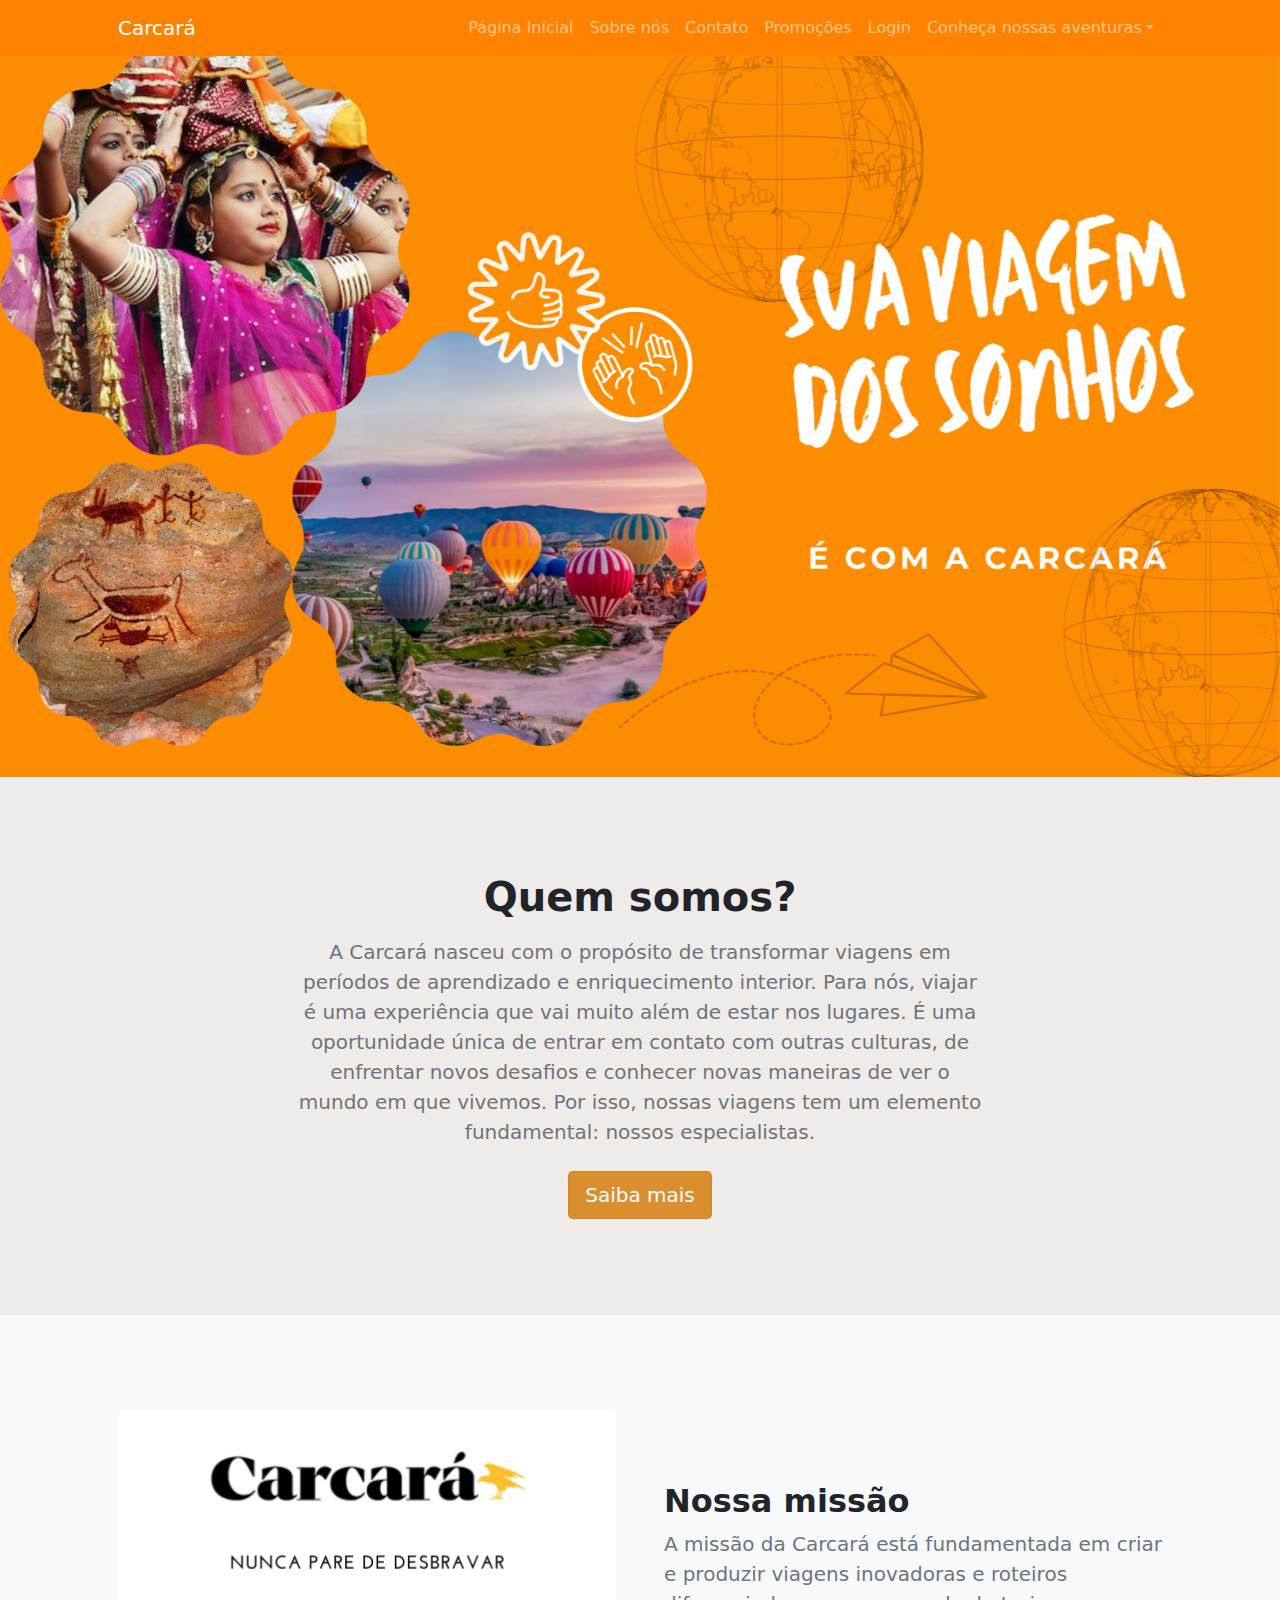
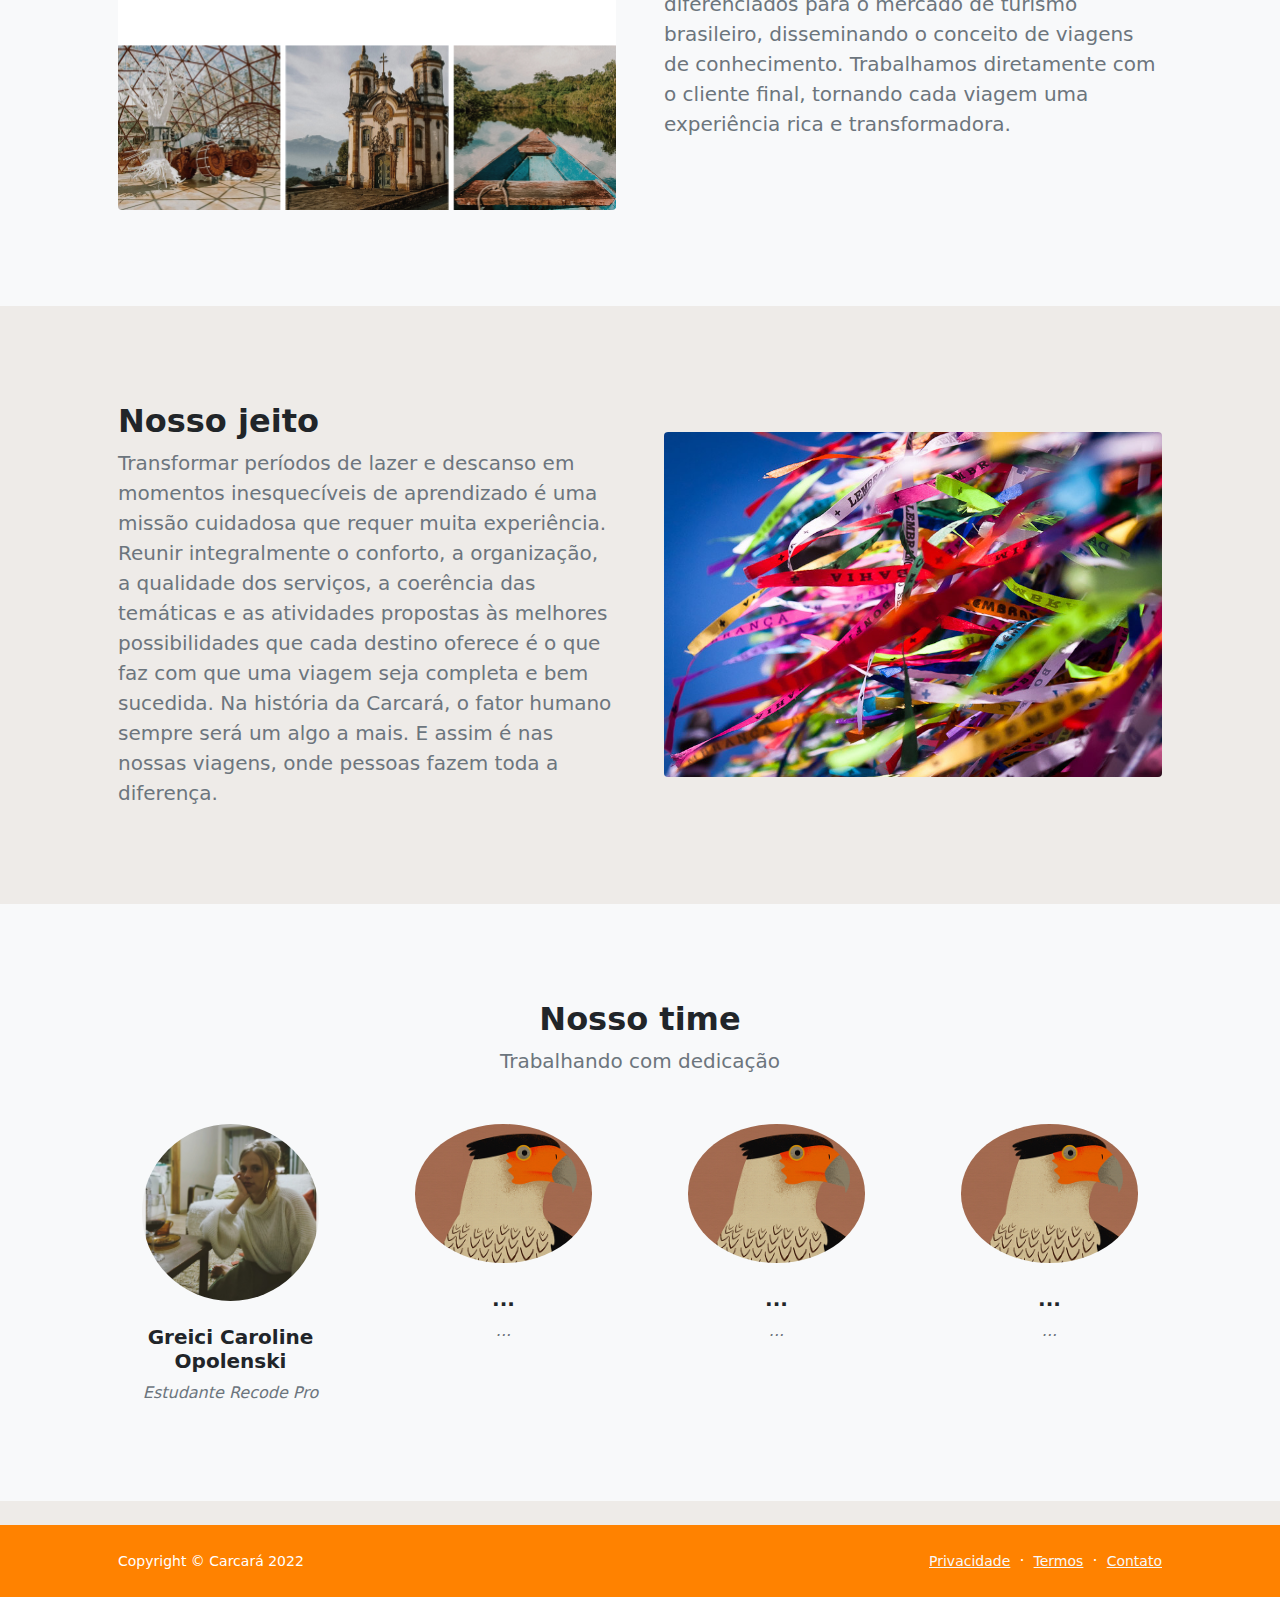
==== about.html @ 05bb8989 "projetofinal" ====
<!DOCTYPE html>
<html lang="en">
    <head>
        <meta charset="utf-8" />
        <meta name="viewport" content="width=device-width, initial-scale=1, shrink-to-fit=no" />
        <meta name="description" content="" />
        <meta name="author" content="" />
        <title>Carcará viagens</title>
        <!-- Favicon-->
        <link rel="icon" type="image/x-icon" href="assets/favicon-32x32.png" />
        <!-- Bootstrap icons-->
        <link href="https://cdn.jsdelivr.net/npm/bootstrap-icons@1.5.0/font/bootstrap-icons.css" rel="stylesheet" />
        <!-- Core theme CSS (includes Bootstrap)-->
        <link href="css/styles.css" rel="stylesheet" />
    </head>
    <body class="d-flex flex-column">
        <main class="flex-shrink-0">
            <!-- Navigation-->
            <nav class="navbar navbar-expand-lg navbar-dark bg-dark">
                <div class="container px-5">
                    <a class="navbar-brand" href="index.html">Carcará</a>
                    <button class="navbar-toggler" type="button" data-bs-toggle="collapse" data-bs-target="#navbarSupportedContent" aria-controls="navbarSupportedContent" aria-expanded="false" aria-label="Toggle navigation"><span class="navbar-toggler-icon"></span></button>
                    <div class="collapse navbar-collapse" id="navbarSupportedContent">
                        <ul class="navbar-nav ms-auto mb-2 mb-lg-0">
                            <li class="nav-item"><a class="nav-link" href="index.html">Página Inicial</a></li>
                            <li class="nav-item"><a class="nav-link" href="about.html">Sobre nós</a></li>
                            <li class="nav-item"><a class="nav-link" href="contact.html">Contato</a></li>
                            <li class="nav-item"><a class="nav-link" href="pricing.html">Promoções</a></li>
                            <li class="nav-item"><a class="nav-link" href="faq.html">Login</a></li>
                            <li class="nav-item dropdown">
                                <a class="nav-link dropdown-toggle" id="navbarDropdownPortfolio" href="#" role="button" data-bs-toggle="dropdown" aria-expanded="false">Conheça nossas aventuras</a>
                                <ul class="dropdown-menu dropdown-menu-end" aria-labelledby="navbarDropdownPortfolio">
                                    <li><a class="dropdown-item" href="portfolio-overview.html">Destinos</a></li>
                                    <li><a class="dropdown-item" href="portfolio-item.html">Portfolio Item</a></li>
                                </ul>
                            </li>
                        </ul>
                    </div>
                </div>
            </nav>
             <!--Fazer carrossel no próximo projeto-->
             <div id="carouselExampleSlidesOnly" class="carousel slide" data-ride="carousel">
                <div class="carousel-inner">
                  <div class="carousel-item active">
                    <img class="d-block w-100" src="./assets/sobre.png" alt="Primeiro Slide">
                  </div>
                </div>
              </div>
            <!-- Header-->
            <header class="py-5">
                <div class="container px-5">
                    <div class="row justify-content-center">
                        <div class="col-lg-8 col-xxl-6">
                            <div class="text-center my-5">
                                <h1 class="fw-bolder mb-3">Quem somos? </h1>
                                <p class="lead fw-normal text-muted mb-4">A Carcará nasceu com o propósito de transformar viagens em períodos de aprendizado e enriquecimento interior. Para nós, viajar é uma experiência que vai muito além de estar nos lugares. É uma oportunidade única de entrar em contato com outras culturas, de enfrentar novos desafios e conhecer novas maneiras de ver o mundo em que vivemos. Por isso, nossas viagens tem um elemento fundamental: nossos especialistas.</p>
                                <a class="btn btn-primary btn-lg" href="#scroll-target">Saiba mais</a>
                            </div>
                        </div>
                    </div>
                </div>
            </header>
            <!-- About section one-->
            <section class="py-5 bg-light" id="scroll-target">
                <div class="container px-5 my-5">
                    <div class="row gx-5 align-items-center">
                        <div class="col-lg-6"><img class="img-fluid rounded mb-5 mb-lg-0" src="./assets/Carcará.png" alt="..." /></div>
                        <div class="col-lg-6">
                            <h2 class="fw-bolder">Nossa missão</h2>
                            <p class="lead fw-normal text-muted mb-0"> A missão da Carcará está fundamentada em criar e produzir viagens inovadoras e roteiros diferenciados para o mercado de turismo brasileiro, disseminando o conceito de viagens de conhecimento. Trabalhamos diretamente com o cliente final, tornando cada viagem uma experiência rica e transformadora.</div>
                    </div>
                </div>
            </section>
            <!-- About section two-->
            <section class="py-5">
                <div class="container px-5 my-5">
                    <div class="row gx-5 align-items-center">
                        <div class="col-lg-6 order-first order-lg-last"><img class="img-fluid rounded mb-5 mb-lg-0" src="./assets/fitas.jpg" alt="..." /></div>
                        <div class="col-lg-6">
                            <h2 class="fw-bolder">Nosso jeito</h2>
                            <p class="lead fw-normal text-muted mb-0">Transformar períodos de lazer e descanso em momentos inesquecíveis de aprendizado é uma missão cuidadosa que requer muita experiência. Reunir integralmente o conforto, a organização, a qualidade dos serviços, a coerência das temáticas e as atividades propostas às melhores possibilidades que cada destino oferece é o que faz com que uma viagem seja completa e bem sucedida. Na história da Carcará, o fator humano sempre será um algo a mais. E assim é nas nossas viagens, onde pessoas fazem toda a diferença.</div>
                    </div>
                </div>
            </section>
            <!-- Team members section-->
            <section class="py-5 bg-light">
                <div class="container px-5 my-5">
                    <div class="text-center">
                        <h2 class="fw-bolder">Nosso time</h2>
                        <p class="lead fw-normal text-muted mb-5">Trabalhando com dedicação</p>
                    </div>
                    <div class="row gx-5 row-cols-1 row-cols-sm-2 row-cols-xl-4 justify-content-center">
                        <div class="col mb-5 mb-5 mb-xl-0">
                            <div class="text-center">
                                <img class="img-fluid rounded-circle mb-4 px-4" src="./assets/perfil.jpg" alt="..." />
                                <h5 class="fw-bolder">Greici Caroline Opolenski</h5>
                                <div class="fst-italic text-muted">Estudante Recode Pro</div>
                            </div>
                        </div>
                        <div class="col mb-5 mb-5 mb-xl-0">
                            <div class="text-center">
                                <img class="img-fluid rounded-circle mb-4 px-4" src="./assets/carcaradesenho.png" alt="..." />
                                <h5 class="fw-bolder">...</h5>
                                <div class="fst-italic text-muted">...</div>
                            </div>
                        </div>
                        <div class="col mb-5 mb-5 mb-sm-0">
                            <div class="text-center">
                                <img class="img-fluid rounded-circle mb-4 px-4" src="./assets/carcaradesenho.png" alt="..." />
                                <h5 class="fw-bolder">...</h5>
                                <div class="fst-italic text-muted">...</div>
                            </div>
                        </div>
                        <div class="col mb-5">
                            <div class="text-center">
                                <img class="img-fluid rounded-circle mb-4 px-4" src="./assets/carcaradesenho.png" alt="..." />
                                <h5 class="fw-bolder">...</h5>
                                <div class="fst-italic text-muted">...</div>
                            </div>
                        </div>
                    </div>
                </div>
            </section>
        </main>
        <br>
       
</section>
        <!-- Footer-->
        <footer class="bg-dark py-4 mt-auto">
            <div class="container px-5">
                <div class="row align-items-center justify-content-between flex-column flex-sm-row">
                    <div class="col-auto"><div class="small m-0 text-white">Copyright &copy; Carcará 2022</div></div>
                    <div class="col-auto">
                        <a class="link-light small" href="#!">Privacidade</a>
                        <span class="text-white mx-1">&middot;</span>
                        <a class="link-light small" href="#!">Termos</a>
                        <span class="text-white mx-1">&middot;</span>
                        <a class="link-light small" href="#!">Contato</a>
                    </div>
                </div>
            </div>
        </footer>
        <!-- Bootstrap core JS-->
        <script src="https://cdn.jsdelivr.net/npm/bootstrap@5.1.3/dist/js/bootstrap.bundle.min.js"></script>
        <!-- Core theme JS-->
        <script src="js/scripts.js"></script>
    </body>
</html>
---- css/styles.css ----
@charset "UTF-8";

:root {
  --bs-orange: #ffa500;
  --bs-indigo: #f210a7;
  --bs-purple: #6f42c1;
  --bs-pink: #d63384;
  --bs-red: #dc3545;
  --bs-orange: #fd7e14;
  --bs-yellow: #ffc107;
  --bs-green: #198754;
  --bs-teal: #20c997;
  --bs-cyan: #0dcaf0;
  --bs-white: #fff;
  --bs-gray: #6c757d;
  --bs-gray-dark: #e27013;
  --bs-gray-100: #f8f9fa;
  --bs-gray-200: #e9ecef;
  --bs-gray-300: #dee2e6;
  --bs-gray-400: #ced4da;
  --bs-gray-500: #adb5bd;
  --bs-gray-600: #6c757d;
  --bs-gray-700: #495057;
  --bs-gray-800: #343a40;
  --bs-gray-900: #e45807;
  --bs-primary: #d816c8;
  --bs-secondary: #6c757d;
  --bs-success: #198754;
  --bs-info: #0dcaf0;
  --bs-warning: #ffc107;
  --bs-danger: #dc3545;
  --bs-light: #f8f9fa;
  --bs-dark: #e6510d;
  --bs-primary-rgb: 13, 110, 253;
  
  --bs-success-rgb: 25, 135, 84;
  --bs-info-rgb: 13, 202, 240;
  --bs-warning-rgb: 255, 193, 7;
  --bs-danger-rgb: 220, 53, 69;
  --bs-light-rgb: 248, 249, 250;
  --bs-dark-rgb:  255,130,0;
  --bs-white-rgb: 255, 255, 255;
  --bs-body-color-rgb: 255, 192, 203;
  --bs-body-bg-rgb: 255, 255, 255;
  --bs-font-sans-serif: system-ui, -apple-system, "Segoe UI", Roboto, "Helvetica Neue", Arial, "Noto Sans", "Liberation Sans", sans-serif, "Apple Color Emoji", "Segoe UI Emoji", "Segoe UI Symbol", "Noto Color Emoji";
  --bs-font-monospace: SFMono-Regular, Menlo, Monaco, Consolas, "Liberation Mono", "Courier New", monospace;
  --bs-gradient: linear-gradient(180deg, rgba(255, 255, 255, 0.15), rgba(255, 255, 255, 0));
  --bs-body-font-family: var(--bs-font-sans-serif);
  --bs-body-font-size: 1rem;
  --bs-body-font-weight: 400;
  --bs-body-line-height: 1.5;
  --bs-body-color: #212529;
  --bs-body-bg: #fff;
}

*,
*::before,
*::after {
  box-sizing: border-box;
}

@media (prefers-reduced-motion: no-preference) {
  :root {
    scroll-behavior: smooth;
  }
}

body {
  margin: 0;
  font-family: var(--bs-body-font-family);
  font-size: var(--bs-body-font-size);
  font-weight: var(--bs-body-font-weight);
  line-height: var(--bs-body-line-height);
  color: var(--bs-body-color);
  text-align: var(--bs-body-text-align);
  background-color: rgb(238, 235, 232);
  -webkit-text-size-adjust: 100%;
  -webkit-tap-highlight-color: rgba(255, 130, 0, 1) ;
}

hr {
  margin: 1rem 0;
  color: inherit;
  background-color: currentColor;
  border: 0;
  opacity: 0.25;
}

hr:not([size]) {
  height: 1px;
}

h6, .h6, h5, .h5, h4, .h4, h3, .h3, h2, .h2, h1, .h1 {
  margin-top: 0;
  margin-bottom: 0.5rem;
  font-weight: 500;
  line-height: 1.2;
}

h1, .h1 {
  font-size: calc(1.375rem + 1.5vw);
}
@media (min-width: 1200px) {
  h1, .h1 {
    font-size: 2.5rem;
  }
}

h2, .h2 {
  font-size: calc(1.325rem + 0.9vw);
}
@media (min-width: 1200px) {
  h2, .h2 {
    font-size: 2rem;
  }
}

h3, .h3 {
  font-size: calc(1.3rem + 0.6vw);
}
@media (min-width: 1200px) {
  h3, .h3 {
    font-size: 1.75rem;
  }
}

h4, .h4 {
  font-size: calc(1.275rem + 0.3vw);
}
@media (min-width: 1200px) {
  h4, .h4 {
    font-size: 1.5rem;
  }
}

h5, .h5 {
  font-size: 1.25rem;
}

h6, .h6 {
  font-size: 1rem;
}

p {
  margin-top: 0;
  margin-bottom: 1rem;
}

abbr[title],
abbr[data-bs-original-title] {
  -webkit-text-decoration: underline dotted;
          text-decoration: underline dotted;
  cursor: help;
  -webkit-text-decoration-skip-ink: none;
          text-decoration-skip-ink: none;
}

address {
  margin-bottom: 1rem;
  font-style: normal;
  line-height: inherit;
}

ol,
ul {
  padding-left: 2rem;
}

ol,
ul,
dl {
  margin-top: 0;
  margin-bottom: 1rem;
}

ol ol,
ul ul,
ol ul,
ul ol {
  margin-bottom: 0;
}

dt {
  font-weight: 700;
}

dd {
  margin-bottom: 0.5rem;
  margin-left: 0;
}

blockquote {
  margin: 0 0 1rem;
}

b,
strong {
  font-weight: bolder;
}

small, .small {
  font-size: 0.875em;
}

mark, .mark {
  padding: 0.2em;
  background-color: #fce3f9;
}

sub,
sup {
  position: relative;
  font-size: 0.75em;
  line-height: 0;
  vertical-align: baseline;
}

sub {
  bottom: -0.25em;
}

sup {
  top: -0.5em;
}

a {
  color: rgba(241, 128, 53, 0.911);
  text-decoration: underline;
}
a:hover {
  color: rgba(241, 128, 53, 0.911);
}

a:not([href]):not([class]), a:not([href]):not([class]):hover {
  color: inherit;
  text-decoration: none;
}

pre,
code,
kbd,
samp {
  font-family: var(--bs-font-monospace);
  font-size: 1em;
  direction: ltr /* rtl:ignore */;
  unicode-bidi: bidi-override;
}

pre {
  display: block;
  margin-top: 0;
  margin-bottom: 1rem;
  overflow: auto;
  font-size: 0.875em;
}
pre code {
  font-size: inherit;
  color: inherit;
  word-break: normal;
}

code {
  font-size: 0.875em;
  color: #d68f33;
  word-wrap: break-word;
}
a > code {
  color: inherit;
}

kbd {
  padding: 0.2rem 0.4rem;
  font-size: 0.875em;
  color: rgb(240, 172, 231);
  background-color: #690d5a;
  border-radius: 0.2rem;
}
kbd kbd {
  padding: 0;
  font-size: 1em;
  font-weight: 700;
}

figure {
  margin: 0 0 1rem;
}

img,
svg {
  vertical-align: middle;
}

table {
  caption-side: bottom;
  border-collapse: collapse;
}

caption {
  padding-top: 0.5rem;
  padding-bottom: 0.5rem;
  color: #941349;
  text-align: left;
}

th {
  text-align: inherit;
  text-align: -webkit-match-parent;
}

thead,
tbody,
tfoot,
tr,
td,
th {
  border-color: inherit;
  border-style: solid;
  border-width: 0;
}

label {
  display: inline-block;
}

button {
  border-radius: 0;
}

button:focus:not(:focus-visible) {
  outline: 0;
}

input,
button,
select,
optgroup,
textarea {
  margin: 0;
  font-family: inherit;
  font-size: inherit;
  line-height: inherit;
}

button,
select {
  text-transform: none;
}

[role=button] {
  cursor: pointer;
}

select {
  word-wrap: normal;
}
select:disabled {
  opacity: 1;
}

[list]::-webkit-calendar-picker-indicator {
  display: none;
}

button,
[type=button],
[type=reset],
[type=submit] {
  -webkit-appearance: button;
}
button:not(:disabled),
[type=button]:not(:disabled),
[type=reset]:not(:disabled),
[type=submit]:not(:disabled) {
  cursor: pointer;
}

::-moz-focus-inner {
  padding: 0;
  border-style: none;
}

textarea {
  resize: vertical;
}

fieldset {
  min-width: 0;
  padding: 0;
  margin: 0;
  border: 0;
}

legend {
  float: left;
  width: 100%;
  padding: 0;
  margin-bottom: 0.5rem;
  font-size: calc(1.275rem + 0.3vw);
  line-height: inherit;
}
@media (min-width: 1200px) {
  legend {
    font-size: 1.5rem;
  }
}
legend + * {
  clear: left;
}

::-webkit-datetime-edit-fields-wrapper,
::-webkit-datetime-edit-text,
::-webkit-datetime-edit-minute,
::-webkit-datetime-edit-hour-field,
::-webkit-datetime-edit-day-field,
::-webkit-datetime-edit-month-field,
::-webkit-datetime-edit-year-field {
  padding: 0;
}

::-webkit-inner-spin-button {
  height: auto;
}

[type=search] {
  outline-offset: -2px;
  -webkit-appearance: textfield;
}

/* rtl:raw:
[type="tel"],
[type="url"],
[type="email"],
[type="number"] {
  direction: ltr;
}
*/
::-webkit-search-decoration {
  -webkit-appearance: none;
}

::-webkit-color-swatch-wrapper {
  padding: 0;
}

::-webkit-file-upload-button {
  font: inherit;
}

::file-selector-button {
  font: inherit;
}

::-webkit-file-upload-button {
  font: inherit;
  -webkit-appearance: button;
}

output {
  display: inline-block;
}

iframe {
  border: 0;
}

summary {
  display: list-item;
  cursor: pointer;
}

progress {
  vertical-align: baseline;
}

[hidden] {
  display: none !important;
}

.lead {
  font-size: 1.25rem;
  font-weight: 300;
}

.display-1 {
  font-size: calc(1.625rem + 4.5vw);
  font-weight: 300;
  line-height: 1.2;
}
@media (min-width: 1200px) {
  .display-1 {
    font-size: 5rem;
  }
}

.display-2 {
  font-size: calc(1.575rem + 3.9vw);
  font-weight: 300;
  line-height: 1.2;
}
@media (min-width: 1200px) {
  .display-2 {
    font-size: 4.5rem;
  }
}

.display-3 {
  font-size: calc(1.525rem + 3.3vw);
  font-weight: 300;
  line-height: 1.2;
}
@media (min-width: 1200px) {
  .display-3 {
    font-size: 4rem;
  }
}

.display-4 {
  font-size: calc(1.475rem + 2.7vw);
  font-weight: 300;
  line-height: 1.2;
}
@media (min-width: 1200px) {
  .display-4 {
    font-size: 3.5rem;
  }
}

.display-5 {
  font-size: calc(1.425rem + 2.1vw);
  font-weight: 300;
  line-height: 1.2;
}
@media (min-width: 1200px) {
  .display-5 {
    font-size: 3rem;
  }
}

.display-6 {
  font-size: calc(1.375rem + 1.5vw);
  font-weight: 300;
  line-height: 1.2;
}
@media (min-width: 1200px) {
  .display-6 {
    font-size: 2.5rem;
  }
}

.list-unstyled {
  padding-left: 0;
  list-style: none;
}

.list-inline {
  padding-left: 0;
  list-style: none;
}

.list-inline-item {
  display: inline-block;
}
.list-inline-item:not(:last-child) {
  margin-right: 0.5rem;
}

.initialism {
  font-size: 0.875em;
  text-transform: uppercase;
}

.blockquote {
  margin-bottom: 1rem;
  font-size: 1.25rem;
}
.blockquote > :last-child {
  margin-bottom: 0;
}

.blockquote-footer {
  margin-top: -1rem;
  margin-bottom: 1rem;
  font-size: 0.875em;
  color: #dd1cad;
}
.blockquote-footer::before {
  content: "— ";
}

.img-fluid {
  max-width: 100%;
  height: auto;
}

.img-thumbnail {
  padding: 0.25rem;
  background-color: #fff;
  border: 1px solid #dee2e6;
  border-radius: 0.25rem;
  max-width: 100%;
  height: auto;
}

.figure {
  display: inline-block;
}

.figure-img {
  margin-bottom: 0.5rem;
  line-height: 1;
}

.figure-caption {
  font-size: 0.875em;
  color: #6c757d;
}

.container,
.container-fluid,
.container-xxl,
.container-xl,
.container-lg,
.container-md,
.container-sm {
  width: 100%;
  padding-right: var(--bs-gutter-x, 0.75rem);
  padding-left: var(--bs-gutter-x, 0.75rem);
  margin-right: auto;
  margin-left: auto;
}

@media (min-width: 576px) {
  .container-sm, .container {
    max-width: 540px;
  }
}
@media (min-width: 768px) {
  .container-md, .container-sm, .container {
    max-width: 720px;
  }
}
@media (min-width: 992px) {
  .container-lg, .container-md, .container-sm, .container {
    max-width: 960px;
  }
}
@media (min-width: 1200px) {
  .container-xl, .container-lg, .container-md, .container-sm, .container {
    max-width: 1140px;
  }
}
@media (min-width: 1400px) {
  .container-xxl, .container-xl, .container-lg, .container-md, .container-sm, .container {
    max-width: 1320px;
  }
}
.row {
  --bs-gutter-x: 1.5rem;
  --bs-gutter-y: 0;
  display: flex;
  flex-wrap: wrap;
  margin-top: calc(-1 * var(--bs-gutter-y));
  margin-right: calc(-0.5 * var(--bs-gutter-x));
  margin-left: calc(-0.5 * var(--bs-gutter-x));
}
.row > * {
  flex-shrink: 0;
  width: 100%;
  max-width: 100%;
  padding-right: calc(var(--bs-gutter-x) * 0.5);
  padding-left: calc(var(--bs-gutter-x) * 0.5);
  margin-top: var(--bs-gutter-y);
}

.col {
  flex: 1 0 0%;
}

.row-cols-auto > * {
  flex: 0 0 auto;
  width: auto;
}

.row-cols-1 > * {
  flex: 0 0 auto;
  width: 100%;
}

.row-cols-2 > * {
  flex: 0 0 auto;
  width: 50%;
}

.row-cols-3 > * {
  flex: 0 0 auto;
  width: 33.3333333333%;
}

.row-cols-4 > * {
  flex: 0 0 auto;
  width: 25%;
}

.row-cols-5 > * {
  flex: 0 0 auto;
  width: 20%;
}

.row-cols-6 > * {
  flex: 0 0 auto;
  width: 16.6666666667%;
}

.col-auto {
  flex: 0 0 auto;
  width: auto;
}

.col-1 {
  flex: 0 0 auto;
  width: 8.33333333%;
}

.col-2 {
  flex: 0 0 auto;
  width: 16.66666667%;
}

.col-3 {
  flex: 0 0 auto;
  width: 25%;
}

.col-4 {
  flex: 0 0 auto;
  width: 33.33333333%;
}

.col-5 {
  flex: 0 0 auto;
  width: 41.66666667%;
}

.col-6 {
  flex: 0 0 auto;
  width: 50%;
}

.col-7 {
  flex: 0 0 auto;
  width: 58.33333333%;
}

.col-8 {
  flex: 0 0 auto;
  width: 66.66666667%;
}

.col-9 {
  flex: 0 0 auto;
  width: 75%;
}

.col-10 {
  flex: 0 0 auto;
  width: 83.33333333%;
}

.col-11 {
  flex: 0 0 auto;
  width: 91.66666667%;
}

.col-12 {
  flex: 0 0 auto;
  width: 100%;
}

.offset-1 {
  margin-left: 8.33333333%;
}

.offset-2 {
  margin-left: 16.66666667%;
}

.offset-3 {
  margin-left: 25%;
}

.offset-4 {
  margin-left: 33.33333333%;
}

.offset-5 {
  margin-left: 41.66666667%;
}

.offset-6 {
  margin-left: 50%;
}

.offset-7 {
  margin-left: 58.33333333%;
}

.offset-8 {
  margin-left: 66.66666667%;
}

.offset-9 {
  margin-left: 75%;
}

.offset-10 {
  margin-left: 83.33333333%;
}

.offset-11 {
  margin-left: 91.66666667%;
}

.g-0,
.gx-0 {
  --bs-gutter-x: 0;
}

.g-0,
.gy-0 {
  --bs-gutter-y: 0;
}

.g-1,
.gx-1 {
  --bs-gutter-x: 0.25rem;
}

.g-1,
.gy-1 {
  --bs-gutter-y: 0.25rem;
}

.g-2,
.gx-2 {
  --bs-gutter-x: 0.5rem;
}

.g-2,
.gy-2 {
  --bs-gutter-y: 0.5rem;
}

.g-3,
.gx-3 {
  --bs-gutter-x: 1rem;
}

.g-3,
.gy-3 {
  --bs-gutter-y: 1rem;
}

.g-4,
.gx-4 {
  --bs-gutter-x: 1.5rem;
}

.g-4,
.gy-4 {
  --bs-gutter-y: 1.5rem;
}

.g-5,
.gx-5 {
  --bs-gutter-x: 3rem;
}

.g-5,
.gy-5 {
  --bs-gutter-y: 3rem;
}

@media (min-width: 576px) {
  .col-sm {
    flex: 1 0 0%;
  }

  .row-cols-sm-auto > * {
    flex: 0 0 auto;
    width: auto;
  }

  .row-cols-sm-1 > * {
    flex: 0 0 auto;
    width: 100%;
  }

  .row-cols-sm-2 > * {
    flex: 0 0 auto;
    width: 50%;
  }

  .row-cols-sm-3 > * {
    flex: 0 0 auto;
    width: 33.3333333333%;
  }

  .row-cols-sm-4 > * {
    flex: 0 0 auto;
    width: 25%;
  }

  .row-cols-sm-5 > * {
    flex: 0 0 auto;
    width: 20%;
  }

  .row-cols-sm-6 > * {
    flex: 0 0 auto;
    width: 16.6666666667%;
  }

  .col-sm-auto {
    flex: 0 0 auto;
    width: auto;
  }

  .col-sm-1 {
    flex: 0 0 auto;
    width: 8.33333333%;
  }

  .col-sm-2 {
    flex: 0 0 auto;
    width: 16.66666667%;
  }

  .col-sm-3 {
    flex: 0 0 auto;
    width: 25%;
  }

  .col-sm-4 {
    flex: 0 0 auto;
    width: 33.33333333%;
  }

  .col-sm-5 {
    flex: 0 0 auto;
    width: 41.66666667%;
  }

  .col-sm-6 {
    flex: 0 0 auto;
    width: 50%;
  }

  .col-sm-7 {
    flex: 0 0 auto;
    width: 58.33333333%;
  }

  .col-sm-8 {
    flex: 0 0 auto;
    width: 66.66666667%;
  }

  .col-sm-9 {
    flex: 0 0 auto;
    width: 75%;
  }

  .col-sm-10 {
    flex: 0 0 auto;
    width: 83.33333333%;
  }

  .col-sm-11 {
    flex: 0 0 auto;
    width: 91.66666667%;
  }

  .col-sm-12 {
    flex: 0 0 auto;
    width: 100%;
  }

  .offset-sm-0 {
    margin-left: 0;
  }

  .offset-sm-1 {
    margin-left: 8.33333333%;
  }

  .offset-sm-2 {
    margin-left: 16.66666667%;
  }

  .offset-sm-3 {
    margin-left: 25%;
  }

  .offset-sm-4 {
    margin-left: 33.33333333%;
  }

  .offset-sm-5 {
    margin-left: 41.66666667%;
  }

  .offset-sm-6 {
    margin-left: 50%;
  }

  .offset-sm-7 {
    margin-left: 58.33333333%;
  }

  .offset-sm-8 {
    margin-left: 66.66666667%;
  }

  .offset-sm-9 {
    margin-left: 75%;
  }

  .offset-sm-10 {
    margin-left: 83.33333333%;
  }

  .offset-sm-11 {
    margin-left: 91.66666667%;
  }

  .g-sm-0,
.gx-sm-0 {
    --bs-gutter-x: 0;
  }

  .g-sm-0,
.gy-sm-0 {
    --bs-gutter-y: 0;
  }

  .g-sm-1,
.gx-sm-1 {
    --bs-gutter-x: 0.25rem;
  }

  .g-sm-1,
.gy-sm-1 {
    --bs-gutter-y: 0.25rem;
  }

  .g-sm-2,
.gx-sm-2 {
    --bs-gutter-x: 0.5rem;
  }

  .g-sm-2,
.gy-sm-2 {
    --bs-gutter-y: 0.5rem;
  }

  .g-sm-3,
.gx-sm-3 {
    --bs-gutter-x: 1rem;
  }

  .g-sm-3,
.gy-sm-3 {
    --bs-gutter-y: 1rem;
  }

  .g-sm-4,
.gx-sm-4 {
    --bs-gutter-x: 1.5rem;
  }

  .g-sm-4,
.gy-sm-4 {
    --bs-gutter-y: 1.5rem;
  }

  .g-sm-5,
.gx-sm-5 {
    --bs-gutter-x: 3rem;
  }

  .g-sm-5,
.gy-sm-5 {
    --bs-gutter-y: 3rem;
  }
}
@media (min-width: 768px) {
  .col-md {
    flex: 1 0 0%;
  }

  .row-cols-md-auto > * {
    flex: 0 0 auto;
    width: auto;
  }

  .row-cols-md-1 > * {
    flex: 0 0 auto;
    width: 100%;
  }

  .row-cols-md-2 > * {
    flex: 0 0 auto;
    width: 50%;
  }

  .row-cols-md-3 > * {
    flex: 0 0 auto;
    width: 33.3333333333%;
  }

  .row-cols-md-4 > * {
    flex: 0 0 auto;
    width: 25%;
  }

  .row-cols-md-5 > * {
    flex: 0 0 auto;
    width: 20%;
  }

  .row-cols-md-6 > * {
    flex: 0 0 auto;
    width: 16.6666666667%;
  }

  .col-md-auto {
    flex: 0 0 auto;
    width: auto;
  }

  .col-md-1 {
    flex: 0 0 auto;
    width: 8.33333333%;
  }

  .col-md-2 {
    flex: 0 0 auto;
    width: 16.66666667%;
  }

  .col-md-3 {
    flex: 0 0 auto;
    width: 25%;
  }

  .col-md-4 {
    flex: 0 0 auto;
    width: 33.33333333%;
  }

  .col-md-5 {
    flex: 0 0 auto;
    width: 41.66666667%;
  }

  .col-md-6 {
    flex: 0 0 auto;
    width: 50%;
  }

  .col-md-7 {
    flex: 0 0 auto;
    width: 58.33333333%;
  }

  .col-md-8 {
    flex: 0 0 auto;
    width: 66.66666667%;
  }

  .col-md-9 {
    flex: 0 0 auto;
    width: 75%;
  }

  .col-md-10 {
    flex: 0 0 auto;
    width: 83.33333333%;
  }

  .col-md-11 {
    flex: 0 0 auto;
    width: 91.66666667%;
  }

  .col-md-12 {
    flex: 0 0 auto;
    width: 100%;
  }

  .offset-md-0 {
    margin-left: 0;
  }

  .offset-md-1 {
    margin-left: 8.33333333%;
  }

  .offset-md-2 {
    margin-left: 16.66666667%;
  }

  .offset-md-3 {
    margin-left: 25%;
  }

  .offset-md-4 {
    margin-left: 33.33333333%;
  }

  .offset-md-5 {
    margin-left: 41.66666667%;
  }

  .offset-md-6 {
    margin-left: 50%;
  }

  .offset-md-7 {
    margin-left: 58.33333333%;
  }

  .offset-md-8 {
    margin-left: 66.66666667%;
  }

  .offset-md-9 {
    margin-left: 75%;
  }

  .offset-md-10 {
    margin-left: 83.33333333%;
  }

  .offset-md-11 {
    margin-left: 91.66666667%;
  }

  .g-md-0,
.gx-md-0 {
    --bs-gutter-x: 0;
  }

  .g-md-0,
.gy-md-0 {
    --bs-gutter-y: 0;
  }

  .g-md-1,
.gx-md-1 {
    --bs-gutter-x: 0.25rem;
  }

  .g-md-1,
.gy-md-1 {
    --bs-gutter-y: 0.25rem;
  }

  .g-md-2,
.gx-md-2 {
    --bs-gutter-x: 0.5rem;
  }

  .g-md-2,
.gy-md-2 {
    --bs-gutter-y: 0.5rem;
  }

  .g-md-3,
.gx-md-3 {
    --bs-gutter-x: 1rem;
  }

  .g-md-3,
.gy-md-3 {
    --bs-gutter-y: 1rem;
  }

  .g-md-4,
.gx-md-4 {
    --bs-gutter-x: 1.5rem;
  }

  .g-md-4,
.gy-md-4 {
    --bs-gutter-y: 1.5rem;
  }

  .g-md-5,
.gx-md-5 {
    --bs-gutter-x: 3rem;
  }

  .g-md-5,
.gy-md-5 {
    --bs-gutter-y: 3rem;
  }
}
@media (min-width: 992px) {
  .col-lg {
    flex: 1 0 0%;
  }

  .row-cols-lg-auto > * {
    flex: 0 0 auto;
    width: auto;
  }

  .row-cols-lg-1 > * {
    flex: 0 0 auto;
    width: 100%;
  }

  .row-cols-lg-2 > * {
    flex: 0 0 auto;
    width: 50%;
  }

  .row-cols-lg-3 > * {
    flex: 0 0 auto;
    width: 33.3333333333%;
  }

  .row-cols-lg-4 > * {
    flex: 0 0 auto;
    width: 25%;
  }

  .row-cols-lg-5 > * {
    flex: 0 0 auto;
    width: 20%;
  }

  .row-cols-lg-6 > * {
    flex: 0 0 auto;
    width: 16.6666666667%;
  }

  .col-lg-auto {
    flex: 0 0 auto;
    width: auto;
  }

  .col-lg-1 {
    flex: 0 0 auto;
    width: 8.33333333%;
  }

  .col-lg-2 {
    flex: 0 0 auto;
    width: 16.66666667%;
  }

  .col-lg-3 {
    flex: 0 0 auto;
    width: 25%;
  }

  .col-lg-4 {
    flex: 0 0 auto;
    width: 33.33333333%;
  }

  .col-lg-5 {
    flex: 0 0 auto;
    width: 41.66666667%;
  }

  .col-lg-6 {
    flex: 0 0 auto;
    width: 50%;
  }

  .col-lg-7 {
    flex: 0 0 auto;
    width: 58.33333333%;
  }

  .col-lg-8 {
    flex: 0 0 auto;
    width: 66.66666667%;
  }

  .col-lg-9 {
    flex: 0 0 auto;
    width: 75%;
  }

  .col-lg-10 {
    flex: 0 0 auto;
    width: 83.33333333%;
  }

  .col-lg-11 {
    flex: 0 0 auto;
    width: 91.66666667%;
  }

  .col-lg-12 {
    flex: 0 0 auto;
    width: 100%;
  }

  .offset-lg-0 {
    margin-left: 0;
  }

  .offset-lg-1 {
    margin-left: 8.33333333%;
  }

  .offset-lg-2 {
    margin-left: 16.66666667%;
  }

  .offset-lg-3 {
    margin-left: 25%;
  }

  .offset-lg-4 {
    margin-left: 33.33333333%;
  }

  .offset-lg-5 {
    margin-left: 41.66666667%;
  }

  .offset-lg-6 {
    margin-left: 50%;
  }

  .offset-lg-7 {
    margin-left: 58.33333333%;
  }

  .offset-lg-8 {
    margin-left: 66.66666667%;
  }

  .offset-lg-9 {
    margin-left: 75%;
  }

  .offset-lg-10 {
    margin-left: 83.33333333%;
  }

  .offset-lg-11 {
    margin-left: 91.66666667%;
  }

  .g-lg-0,
.gx-lg-0 {
    --bs-gutter-x: 0;
  }

  .g-lg-0,
.gy-lg-0 {
    --bs-gutter-y: 0;
  }

  .g-lg-1,
.gx-lg-1 {
    --bs-gutter-x: 0.25rem;
  }

  .g-lg-1,
.gy-lg-1 {
    --bs-gutter-y: 0.25rem;
  }

  .g-lg-2,
.gx-lg-2 {
    --bs-gutter-x: 0.5rem;
  }

  .g-lg-2,
.gy-lg-2 {
    --bs-gutter-y: 0.5rem;
  }

  .g-lg-3,
.gx-lg-3 {
    --bs-gutter-x: 1rem;
  }

  .g-lg-3,
.gy-lg-3 {
    --bs-gutter-y: 1rem;
  }

  .g-lg-4,
.gx-lg-4 {
    --bs-gutter-x: 1.5rem;
  }

  .g-lg-4,
.gy-lg-4 {
    --bs-gutter-y: 1.5rem;
  }

  .g-lg-5,
.gx-lg-5 {
    --bs-gutter-x: 3rem;
  }

  .g-lg-5,
.gy-lg-5 {
    --bs-gutter-y: 3rem;
  }
}
@media (min-width: 1200px) {
  .col-xl {
    flex: 1 0 0%;
  }

  .row-cols-xl-auto > * {
    flex: 0 0 auto;
    width: auto;
  }

  .row-cols-xl-1 > * {
    flex: 0 0 auto;
    width: 100%;
  }

  .row-cols-xl-2 > * {
    flex: 0 0 auto;
    width: 50%;
  }

  .row-cols-xl-3 > * {
    flex: 0 0 auto;
    width: 33.3333333333%;
  }

  .row-cols-xl-4 > * {
    flex: 0 0 auto;
    width: 25%;
  }

  .row-cols-xl-5 > * {
    flex: 0 0 auto;
    width: 20%;
  }

  .row-cols-xl-6 > * {
    flex: 0 0 auto;
    width: 16.6666666667%;
  }

  .col-xl-auto {
    flex: 0 0 auto;
    width: auto;
  }

  .col-xl-1 {
    flex: 0 0 auto;
    width: 8.33333333%;
  }

  .col-xl-2 {
    flex: 0 0 auto;
    width: 16.66666667%;
  }

  .col-xl-3 {
    flex: 0 0 auto;
    width: 25%;
  }

  .col-xl-4 {
    flex: 0 0 auto;
    width: 33.33333333%;
  }

  .col-xl-5 {
    flex: 0 0 auto;
    width: 41.66666667%;
  }

  .col-xl-6 {
    flex: 0 0 auto;
    width: 50%;
  }

  .col-xl-7 {
    flex: 0 0 auto;
    width: 58.33333333%;
  }

  .col-xl-8 {
    flex: 0 0 auto;
    width: 66.66666667%;
  }

  .col-xl-9 {
    flex: 0 0 auto;
    width: 75%;
  }

  .col-xl-10 {
    flex: 0 0 auto;
    width: 83.33333333%;
  }

  .col-xl-11 {
    flex: 0 0 auto;
    width: 91.66666667%;
  }

  .col-xl-12 {
    flex: 0 0 auto;
    width: 100%;
  }

  .offset-xl-0 {
    margin-left: 0;
  }

  .offset-xl-1 {
    margin-left: 8.33333333%;
  }

  .offset-xl-2 {
    margin-left: 16.66666667%;
  }

  .offset-xl-3 {
    margin-left: 25%;
  }

  .offset-xl-4 {
    margin-left: 33.33333333%;
  }

  .offset-xl-5 {
    margin-left: 41.66666667%;
  }

  .offset-xl-6 {
    margin-left: 50%;
  }

  .offset-xl-7 {
    margin-left: 58.33333333%;
  }

  .offset-xl-8 {
    margin-left: 66.66666667%;
  }

  .offset-xl-9 {
    margin-left: 75%;
  }

  .offset-xl-10 {
    margin-left: 83.33333333%;
  }

  .offset-xl-11 {
    margin-left: 91.66666667%;
  }

  .g-xl-0,
.gx-xl-0 {
    --bs-gutter-x: 0;
  }

  .g-xl-0,
.gy-xl-0 {
    --bs-gutter-y: 0;
  }

  .g-xl-1,
.gx-xl-1 {
    --bs-gutter-x: 0.25rem;
  }

  .g-xl-1,
.gy-xl-1 {
    --bs-gutter-y: 0.25rem;
  }

  .g-xl-2,
.gx-xl-2 {
    --bs-gutter-x: 0.5rem;
  }

  .g-xl-2,
.gy-xl-2 {
    --bs-gutter-y: 0.5rem;
  }

  .g-xl-3,
.gx-xl-3 {
    --bs-gutter-x: 1rem;
  }

  .g-xl-3,
.gy-xl-3 {
    --bs-gutter-y: 1rem;
  }

  .g-xl-4,
.gx-xl-4 {
    --bs-gutter-x: 1.5rem;
  }

  .g-xl-4,
.gy-xl-4 {
    --bs-gutter-y: 1.5rem;
  }

  .g-xl-5,
.gx-xl-5 {
    --bs-gutter-x: 3rem;
  }

  .g-xl-5,
.gy-xl-5 {
    --bs-gutter-y: 3rem;
  }
}
@media (min-width: 1400px) {
  .col-xxl {
    flex: 1 0 0%;
  }

  .row-cols-xxl-auto > * {
    flex: 0 0 auto;
    width: auto;
  }

  .row-cols-xxl-1 > * {
    flex: 0 0 auto;
    width: 100%;
  }

  .row-cols-xxl-2 > * {
    flex: 0 0 auto;
    width: 50%;
  }

  .row-cols-xxl-3 > * {
    flex: 0 0 auto;
    width: 33.3333333333%;
  }

  .row-cols-xxl-4 > * {
    flex: 0 0 auto;
    width: 25%;
  }

  .row-cols-xxl-5 > * {
    flex: 0 0 auto;
    width: 20%;
  }

  .row-cols-xxl-6 > * {
    flex: 0 0 auto;
    width: 16.6666666667%;
  }

  .col-xxl-auto {
    flex: 0 0 auto;
    width: auto;
  }

  .col-xxl-1 {
    flex: 0 0 auto;
    width: 8.33333333%;
  }

  .col-xxl-2 {
    flex: 0 0 auto;
    width: 16.66666667%;
  }

  .col-xxl-3 {
    flex: 0 0 auto;
    width: 25%;
  }

  .col-xxl-4 {
    flex: 0 0 auto;
    width: 33.33333333%;
  }

  .col-xxl-5 {
    flex: 0 0 auto;
    width: 41.66666667%;
  }

  .col-xxl-6 {
    flex: 0 0 auto;
    width: 50%;
  }

  .col-xxl-7 {
    flex: 0 0 auto;
    width: 58.33333333%;
  }

  .col-xxl-8 {
    flex: 0 0 auto;
    width: 66.66666667%;
  }

  .col-xxl-9 {
    flex: 0 0 auto;
    width: 75%;
  }

  .col-xxl-10 {
    flex: 0 0 auto;
    width: 83.33333333%;
  }

  .col-xxl-11 {
    flex: 0 0 auto;
    width: 91.66666667%;
  }

  .col-xxl-12 {
    flex: 0 0 auto;
    width: 100%;
  }

  .offset-xxl-0 {
    margin-left: 0;
  }

  .offset-xxl-1 {
    margin-left: 8.33333333%;
  }

  .offset-xxl-2 {
    margin-left: 16.66666667%;
  }

  .offset-xxl-3 {
    margin-left: 25%;
  }

  .offset-xxl-4 {
    margin-left: 33.33333333%;
  }

  .offset-xxl-5 {
    margin-left: 41.66666667%;
  }

  .offset-xxl-6 {
    margin-left: 50%;
  }

  .offset-xxl-7 {
    margin-left: 58.33333333%;
  }

  .offset-xxl-8 {
    margin-left: 66.66666667%;
  }

  .offset-xxl-9 {
    margin-left: 75%;
  }

  .offset-xxl-10 {
    margin-left: 83.33333333%;
  }

  .offset-xxl-11 {
    margin-left: 91.66666667%;
  }

  .g-xxl-0,
.gx-xxl-0 {
    --bs-gutter-x: 0;
  }

  .g-xxl-0,
.gy-xxl-0 {
    --bs-gutter-y: 0;
  }

  .g-xxl-1,
.gx-xxl-1 {
    --bs-gutter-x: 0.25rem;
  }

  .g-xxl-1,
.gy-xxl-1 {
    --bs-gutter-y: 0.25rem;
  }

  .g-xxl-2,
.gx-xxl-2 {
    --bs-gutter-x: 0.5rem;
  }

  .g-xxl-2,
.gy-xxl-2 {
    --bs-gutter-y: 0.5rem;
  }

  .g-xxl-3,
.gx-xxl-3 {
    --bs-gutter-x: 1rem;
  }

  .g-xxl-3,
.gy-xxl-3 {
    --bs-gutter-y: 1rem;
  }

  .g-xxl-4,
.gx-xxl-4 {
    --bs-gutter-x: 1.5rem;
  }

  .g-xxl-4,
.gy-xxl-4 {
    --bs-gutter-y: 1.5rem;
  }

  .g-xxl-5,
.gx-xxl-5 {
    --bs-gutter-x: 3rem;
  }

  .g-xxl-5,
.gy-xxl-5 {
    --bs-gutter-y: 3rem;
  }
}
.table {
  --bs-table-bg: transparent;
  --bs-table-accent-bg: transparent;
  --bs-table-striped-color: #212529;
  --bs-table-striped-bg: rgba(0, 0, 0, 0.05);
  --bs-table-active-color: #212529;
  --bs-table-active-bg: rgba(0, 0, 0, 0.1);
  --bs-table-hover-color: #212529;
  --bs-table-hover-bg: rgba(0, 0, 0, 0.075);
  width: 100%;
  margin-bottom: 1rem;
  color: #212529;
  vertical-align: top;
  border-color: #dee2e6;
}
.table > :not(caption) > * > * {
  padding: 0.5rem 0.5rem;
  background-color: var(--bs-table-bg);
  border-bottom-width: 1px;
  box-shadow: inset 0 0 0 9999px var(--bs-table-accent-bg);
}
.table > tbody {
  vertical-align: inherit;
}
.table > thead {
  vertical-align: bottom;
}
.table > :not(:first-child) {
  border-top: 2px solid currentColor;
}

.caption-top {
  caption-side: top;
}

.table-sm > :not(caption) > * > * {
  padding: 0.25rem 0.25rem;
}

.table-bordered > :not(caption) > * {
  border-width: 1px 0;
}
.table-bordered > :not(caption) > * > * {
  border-width: 0 1px;
}

.table-borderless > :not(caption) > * > * {
  border-bottom-width: 0;
}
.table-borderless > :not(:first-child) {
  border-top-width: 0;
}

.table-striped > tbody > tr:nth-of-type(odd) > * {
  --bs-table-accent-bg: var(--bs-table-striped-bg);
  color: var(--bs-table-striped-color);
}

.table-active {
  --bs-table-accent-bg: var(--bs-table-active-bg);
  color: var(--bs-table-active-color);
}

.table-hover > tbody > tr:hover > * {
  --bs-table-accent-bg: var(--bs-table-hover-bg);
  color: var(--bs-table-hover-color);
}

.table-primary {
  --bs-table-bg: #cfe2ff;
  --bs-table-striped-bg: #c5d7f2;
  --bs-table-striped-color: #000;
  --bs-table-active-bg: #bacbe6;
  --bs-table-active-color: #000;
  --bs-table-hover-bg: #bfd1ec;
  --bs-table-hover-color: #000;
  color: #000;
  border-color: #bacbe6;
}

.table-secondary {
  --bs-table-bg: #e2e3e5;
  --bs-table-striped-bg: #d7d8da;
  --bs-table-striped-color: #000;
  --bs-table-active-bg: #cbccce;
  --bs-table-active-color: #000;
  --bs-table-hover-bg: #d1d2d4;
  --bs-table-hover-color: #000;
  color: #000;
  border-color: #cbccce;
}

.table-success {
  --bs-table-bg: #d1e7dd;
  --bs-table-striped-bg: #c7dbd2;
  --bs-table-striped-color: #000;
  --bs-table-active-bg: #bcd0c7;
  --bs-table-active-color: #000;
  --bs-table-hover-bg: #c1d6cc;
  --bs-table-hover-color: #000;
  color: #000;
  border-color: #bcd0c7;
}

.table-info {
  --bs-table-bg: #cff4fc;
  --bs-table-striped-bg: #c5e8ef;
  --bs-table-striped-color: #000;
  --bs-table-active-bg: #badce3;
  --bs-table-active-color: #000;
  --bs-table-hover-bg: #bfe2e9;
  --bs-table-hover-color: #000;
  color: #000;
  border-color: #badce3;
}

.table-warning {
  --bs-table-bg: #fff3cd;
  --bs-table-striped-bg: #f2e7c3;
  --bs-table-striped-color: #000;
  --bs-table-active-bg: #e6dbb9;
  --bs-table-active-color: #000;
  --bs-table-hover-bg: #ece1be;
  --bs-table-hover-color: #000;
  color: #000;
  border-color: #e6dbb9;
}

.table-danger {
  --bs-table-bg: #f8d7da;
  --bs-table-striped-bg: #eccccf;
  --bs-table-striped-color: #000;
  --bs-table-active-bg: #dfc2c4;
  --bs-table-active-color: #000;
  --bs-table-hover-bg: #e5c7ca;
  --bs-table-hover-color: #000;
  color: #000;
  border-color: #dfc2c4;
}

.table-light {
  --bs-table-bg: #f8f9fa;
  --bs-table-striped-bg: #ecedee;
  --bs-table-striped-color: #000;
  --bs-table-active-bg: #dfe0e1;
  --bs-table-active-color: #000;
  --bs-table-hover-bg: #e5e6e7;
  --bs-table-hover-color: #000;
  color: #000;
  border-color: #dfe0e1;
}

.table-dark {
  --bs-table-bg: #212529;
  --bs-table-striped-bg: #2c3034;
  --bs-table-striped-color: #fff;
  --bs-table-active-bg: #373b3e;
  --bs-table-active-color: #fff;
  --bs-table-hover-bg: #323539;
  --bs-table-hover-color: #fff;
  color: #fff;
  border-color: #373b3e;
}

.table-responsive {
  overflow-x: auto;
  -webkit-overflow-scrolling: touch;
}

@media (max-width: 575.98px) {
  .table-responsive-sm {
    overflow-x: auto;
    -webkit-overflow-scrolling: touch;
  }
}
@media (max-width: 767.98px) {
  .table-responsive-md {
    overflow-x: auto;
    -webkit-overflow-scrolling: touch;
  }
}
@media (max-width: 991.98px) {
  .table-responsive-lg {
    overflow-x: auto;
    -webkit-overflow-scrolling: touch;
  }
}
@media (max-width: 1199.98px) {
  .table-responsive-xl {
    overflow-x: auto;
    -webkit-overflow-scrolling: touch;
  }
}
@media (max-width: 1399.98px) {
  .table-responsive-xxl {
    overflow-x: auto;
    -webkit-overflow-scrolling: touch;
  }
}
.form-label {
  margin-bottom: 0.5rem;
}

.col-form-label {
  padding-top: calc(0.375rem + 1px);
  padding-bottom: calc(0.375rem + 1px);
  margin-bottom: 0;
  font-size: inherit;
  line-height: 1.5;
}

.col-form-label-lg {
  padding-top: calc(0.5rem + 1px);
  padding-bottom: calc(0.5rem + 1px);
  font-size: 1.25rem;
}

.col-form-label-sm {
  padding-top: calc(0.25rem + 1px);
  padding-bottom: calc(0.25rem + 1px);
  font-size: 0.875rem;
}

.form-text {
  margin-top: 0.25rem;
  font-size: 0.875em;
  color: #6c757d;
}

.form-control {
  display: block;
  width: 100%;
  padding: 0.375rem 0.75rem;
  font-size: 1rem;
  font-weight: 400;
  line-height: 1.5;
  color: #212529;
  background-color: #fff;
  background-clip: padding-box;
  border: 1px solid #ced4da;
  -webkit-appearance: none;
     -moz-appearance: none;
          appearance: none;
  border-radius: 0.25rem;
  transition: border-color 0.15s ease-in-out, box-shadow 0.15s ease-in-out;
}
@media (prefers-reduced-motion: reduce) {
  .form-control {
    transition: none;
  }
}
.form-control[type=file] {
  overflow: hidden;
}
.form-control[type=file]:not(:disabled):not([readonly]) {
  cursor: pointer;
}
.form-control:focus {
  color: #212529;
  background-color: #fff;
  border-color: #86b7fe;
  outline: 0;
  box-shadow: 0 0 0 0.25rem rgba(13, 110, 253, 0.25);
}
.form-control::-webkit-date-and-time-value {
  height: 1.5em;
}
.form-control::-moz-placeholder {
  color: #6c757d;
  opacity: 1;
}
.form-control:-ms-input-placeholder {
  color: #6c757d;
  opacity: 1;
}
.form-control::placeholder {
  color: #6c757d;
  opacity: 1;
}
.form-control:disabled, .form-control[readonly] {
  background-color: #e9ecef;
  opacity: 1;
}
.form-control::-webkit-file-upload-button {
  padding: 0.375rem 0.75rem;
  margin: -0.375rem -0.75rem;
  -webkit-margin-end: 0.75rem;
          margin-inline-end: 0.75rem;
  color: #212529;
  background-color: #e9ecef;
  pointer-events: none;
  border-color: inherit;
  border-style: solid;
  border-width: 0;
  border-inline-end-width: 1px;
  border-radius: 0;
  -webkit-transition: color 0.15s ease-in-out, background-color 0.15s ease-in-out, border-color 0.15s ease-in-out, box-shadow 0.15s ease-in-out;
  transition: color 0.15s ease-in-out, background-color 0.15s ease-in-out, border-color 0.15s ease-in-out, box-shadow 0.15s ease-in-out;
}
.form-control::file-selector-button {
  padding: 0.375rem 0.75rem;
  margin: -0.375rem -0.75rem;
  -webkit-margin-end: 0.75rem;
          margin-inline-end: 0.75rem;
  color: #212529;
  background-color: #e9ecef;
  pointer-events: none;
  border-color: inherit;
  border-style: solid;
  border-width: 0;
  border-inline-end-width: 1px;
  border-radius: 0;
  transition: color 0.15s ease-in-out, background-color 0.15s ease-in-out, border-color 0.15s ease-in-out, box-shadow 0.15s ease-in-out;
}
@media (prefers-reduced-motion: reduce) {
  .form-control::-webkit-file-upload-button {
    -webkit-transition: none;
    transition: none;
  }
  .form-control::file-selector-button {
    transition: none;
  }
}
.form-control:hover:not(:disabled):not([readonly])::-webkit-file-upload-button {
  background-color: #dde0e3;
}
.form-control:hover:not(:disabled):not([readonly])::file-selector-button {
  background-color: #dde0e3;
}
.form-control::-webkit-file-upload-button {
  padding: 0.375rem 0.75rem;
  margin: -0.375rem -0.75rem;
  -webkit-margin-end: 0.75rem;
          margin-inline-end: 0.75rem;
  color: #212529;
  background-color: #e9ecef;
  pointer-events: none;
  border-color: inherit;
  border-style: solid;
  border-width: 0;
  border-inline-end-width: 1px;
  border-radius: 0;
  -webkit-transition: color 0.15s ease-in-out, background-color 0.15s ease-in-out, border-color 0.15s ease-in-out, box-shadow 0.15s ease-in-out;
  transition: color 0.15s ease-in-out, background-color 0.15s ease-in-out, border-color 0.15s ease-in-out, box-shadow 0.15s ease-in-out;
}
@media (prefers-reduced-motion: reduce) {
  .form-control::-webkit-file-upload-button {
    -webkit-transition: none;
    transition: none;
  }
}
.form-control:hover:not(:disabled):not([readonly])::-webkit-file-upload-button {
  background-color: #dde0e3;
}

.form-control-plaintext {
  display: block;
  width: 100%;
  padding: 0.375rem 0;
  margin-bottom: 0;
  line-height: 1.5;
  color: #212529;
  background-color: transparent;
  border: solid transparent;
  border-width: 1px 0;
}
.form-control-plaintext.form-control-sm, .form-control-plaintext.form-control-lg {
  padding-right: 0;
  padding-left: 0;
}

.form-control-sm {
  min-height: calc(1.5em + 0.5rem + 2px);
  padding: 0.25rem 0.5rem;
  font-size: 0.875rem;
  border-radius: 0.2rem;
}
.form-control-sm::-webkit-file-upload-button {
  padding: 0.25rem 0.5rem;
  margin: -0.25rem -0.5rem;
  -webkit-margin-end: 0.5rem;
          margin-inline-end: 0.5rem;
}
.form-control-sm::file-selector-button {
  padding: 0.25rem 0.5rem;
  margin: -0.25rem -0.5rem;
  -webkit-margin-end: 0.5rem;
          margin-inline-end: 0.5rem;
}
.form-control-sm::-webkit-file-upload-button {
  padding: 0.25rem 0.5rem;
  margin: -0.25rem -0.5rem;
  -webkit-margin-end: 0.5rem;
          margin-inline-end: 0.5rem;
}

.form-control-lg {
  min-height: calc(1.5em + 1rem + 2px);
  padding: 0.5rem 1rem;
  font-size: 1.25rem;
  border-radius: 0.3rem;
}
.form-control-lg::-webkit-file-upload-button {
  padding: 0.5rem 1rem;
  margin: -0.5rem -1rem;
  -webkit-margin-end: 1rem;
          margin-inline-end: 1rem;
}
.form-control-lg::file-selector-button {
  padding: 0.5rem 1rem;
  margin: -0.5rem -1rem;
  -webkit-margin-end: 1rem;
          margin-inline-end: 1rem;
}
.form-control-lg::-webkit-file-upload-button {
  padding: 0.5rem 1rem;
  margin: -0.5rem -1rem;
  -webkit-margin-end: 1rem;
          margin-inline-end: 1rem;
}

textarea.form-control {
  min-height: calc(1.5em + 0.75rem + 2px);
}
textarea.form-control-sm {
  min-height: calc(1.5em + 0.5rem + 2px);
}
textarea.form-control-lg {
  min-height: calc(1.5em + 1rem + 2px);
}

.form-control-color {
  width: 3rem;
  height: auto;
  padding: 0.375rem;
}
.form-control-color:not(:disabled):not([readonly]) {
  cursor: pointer;
}
.form-control-color::-moz-color-swatch {
  height: 1.5em;
  border-radius: 0.25rem;
}
.form-control-color::-webkit-color-swatch {
  height: 1.5em;
  border-radius: 0.25rem;
}

.form-select {
  display: block;
  width: 100%;
  padding: 0.375rem 2.25rem 0.375rem 0.75rem;
  -moz-padding-start: calc(0.75rem - 3px);
  font-size: 1rem;
  font-weight: 400;
  line-height: 1.5;
  color: #212529;
  background-color: #fff;
  background-image: url("data:image/svg+xml,%3csvg xmlns='http://www.w3.org/2000/svg' viewBox='0 0 16 16'%3e%3cpath fill='none' stroke='%23343a40' stroke-linecap='round' stroke-linejoin='round' stroke-width='2' d='M2 5l6 6 6-6'/%3e%3c/svg%3e");
  background-repeat: no-repeat;
  background-position: right 0.75rem center;
  background-size: 16px 12px;
  border: 1px solid #ced4da;
  border-radius: 0.25rem;
  transition: border-color 0.15s ease-in-out, box-shadow 0.15s ease-in-out;
  -webkit-appearance: none;
     -moz-appearance: none;
          appearance: none;
}
@media (prefers-reduced-motion: reduce) {
  .form-select {
    transition: none;
  }
}
.form-select:focus {
  border-color: #86b7fe;
  outline: 0;
  box-shadow: 0 0 0 0.25rem rgba(13, 110, 253, 0.25);
}
.form-select[multiple], .form-select[size]:not([size="1"]) {
  padding-right: 0.75rem;
  background-image: none;
}
.form-select:disabled {
  background-color: #e9ecef;
}
.form-select:-moz-focusring {
  color: transparent;
  text-shadow: 0 0 0 #212529;
}

.form-select-sm {
  padding-top: 0.25rem;
  padding-bottom: 0.25rem;
  padding-left: 0.5rem;
  font-size: 0.875rem;
  border-radius: 0.2rem;
}

.form-select-lg {
  padding-top: 0.5rem;
  padding-bottom: 0.5rem;
  padding-left: 1rem;
  font-size: 1.25rem;
  border-radius: 0.3rem;
}

.form-check {
  display: block;
  min-height: 1.5rem;
  padding-left: 1.5em;
  margin-bottom: 0.125rem;
}
.form-check .form-check-input {
  float: left;
  margin-left: -1.5em;
}

.form-check-input {
  width: 1em;
  height: 1em;
  margin-top: 0.25em;
  vertical-align: top;
  background-color: #fff;
  background-repeat: no-repeat;
  background-position: center;
  background-size: contain;
  border: 1px solid rgba(0, 0, 0, 0.25);
  -webkit-appearance: none;
     -moz-appearance: none;
          appearance: none;
  -webkit-print-color-adjust: exact;
          color-adjust: exact;
}
.form-check-input[type=checkbox] {
  border-radius: 0.25em;
}
.form-check-input[type=radio] {
  border-radius: 50%;
}
.form-check-input:active {
  filter: brightness(90%);
}
.form-check-input:focus {
  border-color: #86b7fe;
  outline: 0;
  box-shadow: 0 0 0 0.25rem rgba(13, 110, 253, 0.25);
}
.form-check-input:checked {
  background-color: #0d6efd;
  border-color: #0d6efd;
}
.form-check-input:checked[type=checkbox] {
  background-image: url("data:image/svg+xml,%3csvg xmlns='http://www.w3.org/2000/svg' viewBox='0 0 20 20'%3e%3cpath fill='none' stroke='%23fff' stroke-linecap='round' stroke-linejoin='round' stroke-width='3' d='M6 10l3 3l6-6'/%3e%3c/svg%3e");
}
.form-check-input:checked[type=radio] {
  background-image: url("data:image/svg+xml,%3csvg xmlns='http://www.w3.org/2000/svg' viewBox='-4 -4 8 8'%3e%3ccircle r='2' fill='%23fff'/%3e%3c/svg%3e");
}
.form-check-input[type=checkbox]:indeterminate {
  background-color: #0d6efd;
  border-color: #0d6efd;
  background-image: url("data:image/svg+xml,%3csvg xmlns='http://www.w3.org/2000/svg' viewBox='0 0 20 20'%3e%3cpath fill='none' stroke='%23fff' stroke-linecap='round' stroke-linejoin='round' stroke-width='3' d='M6 10h8'/%3e%3c/svg%3e");
}
.form-check-input:disabled {
  pointer-events: none;
  filter: none;
  opacity: 0.5;
}
.form-check-input[disabled] ~ .form-check-label, .form-check-input:disabled ~ .form-check-label {
  opacity: 0.5;
}

.form-switch {
  padding-left: 2.5em;
}
.form-switch .form-check-input {
  width: 2em;
  margin-left: -2.5em;
  background-image: url("data:image/svg+xml,%3csvg xmlns='http://www.w3.org/2000/svg' viewBox='-4 -4 8 8'%3e%3ccircle r='3' fill='rgba%280, 0, 0, 0.25%29'/%3e%3c/svg%3e");
  background-position: left center;
  border-radius: 2em;
  transition: background-position 0.15s ease-in-out;
}
@media (prefers-reduced-motion: reduce) {
  .form-switch .form-check-input {
    transition: none;
  }
}
.form-switch .form-check-input:focus {
  background-image: url("data:image/svg+xml,%3csvg xmlns='http://www.w3.org/2000/svg' viewBox='-4 -4 8 8'%3e%3ccircle r='3' fill='%2386b7fe'/%3e%3c/svg%3e");
}
.form-switch .form-check-input:checked {
  background-position: right center;
  background-image: url("data:image/svg+xml,%3csvg xmlns='http://www.w3.org/2000/svg' viewBox='-4 -4 8 8'%3e%3ccircle r='3' fill='%23fff'/%3e%3c/svg%3e");
}

.form-check-inline {
  display: inline-block;
  margin-right: 1rem;
}

.btn-check {
  position: absolute;
  clip: rect(0, 0, 0, 0);
  pointer-events: none;
}
.btn-check[disabled] + .btn, .btn-check:disabled + .btn {
  pointer-events: none;
  filter: none;
  opacity: 0.65;
}

.form-range {
  width: 100%;
  height: 1.5rem;
  padding: 0;
  background-color: transparent;
  -webkit-appearance: none;
     -moz-appearance: none;
          appearance: none;
}
.form-range:focus {
  outline: 0;
}
.form-range:focus::-webkit-slider-thumb {
  box-shadow: 0 0 0 1px #fff, 0 0 0 0.25rem rgba(13, 110, 253, 0.25);
}
.form-range:focus::-moz-range-thumb {
  box-shadow: 0 0 0 1px #fff, 0 0 0 0.25rem rgba(13, 110, 253, 0.25);
}
.form-range::-moz-focus-outer {
  border: 0;
}
.form-range::-webkit-slider-thumb {
  width: 1rem;
  height: 1rem;
  margin-top: -0.25rem;
  background-color: #0d6efd;
  border: 0;
  border-radius: 1rem;
  -webkit-transition: background-color 0.15s ease-in-out, border-color 0.15s ease-in-out, box-shadow 0.15s ease-in-out;
  transition: background-color 0.15s ease-in-out, border-color 0.15s ease-in-out, box-shadow 0.15s ease-in-out;
  -webkit-appearance: none;
          appearance: none;
}
@media (prefers-reduced-motion: reduce) {
  .form-range::-webkit-slider-thumb {
    -webkit-transition: none;
    transition: none;
  }
}
.form-range::-webkit-slider-thumb:active {
  background-color: #b6d4fe;
}
.form-range::-webkit-slider-runnable-track {
  width: 100%;
  height: 0.5rem;
  color: transparent;
  cursor: pointer;
  background-color: #dee2e6;
  border-color: transparent;
  border-radius: 1rem;
}
.form-range::-moz-range-thumb {
  width: 1rem;
  height: 1rem;
  background-color: #0d6efd;
  border: 0;
  border-radius: 1rem;
  -moz-transition: background-color 0.15s ease-in-out, border-color 0.15s ease-in-out, box-shadow 0.15s ease-in-out;
  transition: background-color 0.15s ease-in-out, border-color 0.15s ease-in-out, box-shadow 0.15s ease-in-out;
  -moz-appearance: none;
       appearance: none;
}
@media (prefers-reduced-motion: reduce) {
  .form-range::-moz-range-thumb {
    -moz-transition: none;
    transition: none;
  }
}
.form-range::-moz-range-thumb:active {
  background-color: #b6d4fe;
}
.form-range::-moz-range-track {
  width: 100%;
  height: 0.5rem;
  color: transparent;
  cursor: pointer;
  background-color: #dee2e6;
  border-color: transparent;
  border-radius: 1rem;
}
.form-range:disabled {
  pointer-events: none;
}
.form-range:disabled::-webkit-slider-thumb {
  background-color: #adb5bd;
}
.form-range:disabled::-moz-range-thumb {
  background-color: #adb5bd;
}

.form-floating {
  position: relative;
}
.form-floating > .form-control,
.form-floating > .form-select {
  height: calc(3.5rem + 2px);
  line-height: 1.25;
}
.form-floating > label {
  position: absolute;
  top: 0;
  left: 0;
  height: 100%;
  padding: 1rem 0.75rem;
  pointer-events: none;
  border: 1px solid transparent;
  transform-origin: 0 0;
  transition: opacity 0.1s ease-in-out, transform 0.1s ease-in-out;
}
@media (prefers-reduced-motion: reduce) {
  .form-floating > label {
    transition: none;
  }
}
.form-floating > .form-control {
  padding: 1rem 0.75rem;
}
.form-floating > .form-control::-moz-placeholder {
  color: transparent;
}
.form-floating > .form-control:-ms-input-placeholder {
  color: transparent;
}
.form-floating > .form-control::placeholder {
  color: transparent;
}
.form-floating > .form-control:not(:-moz-placeholder-shown) {
  padding-top: 1.625rem;
  padding-bottom: 0.625rem;
}
.form-floating > .form-control:not(:-ms-input-placeholder) {
  padding-top: 1.625rem;
  padding-bottom: 0.625rem;
}
.form-floating > .form-control:focus, .form-floating > .form-control:not(:placeholder-shown) {
  padding-top: 1.625rem;
  padding-bottom: 0.625rem;
}
.form-floating > .form-control:-webkit-autofill {
  padding-top: 1.625rem;
  padding-bottom: 0.625rem;
}
.form-floating > .form-select {
  padding-top: 1.625rem;
  padding-bottom: 0.625rem;
}
.form-floating > .form-control:not(:-moz-placeholder-shown) ~ label {
  opacity: 0.65;
  transform: scale(0.85) translateY(-0.5rem) translateX(0.15rem);
}
.form-floating > .form-control:not(:-ms-input-placeholder) ~ label {
  opacity: 0.65;
  transform: scale(0.85) translateY(-0.5rem) translateX(0.15rem);
}
.form-floating > .form-control:focus ~ label,
.form-floating > .form-control:not(:placeholder-shown) ~ label,
.form-floating > .form-select ~ label {
  opacity: 0.65;
  transform: scale(0.85) translateY(-0.5rem) translateX(0.15rem);
}
.form-floating > .form-control:-webkit-autofill ~ label {
  opacity: 0.65;
  transform: scale(0.85) translateY(-0.5rem) translateX(0.15rem);
}

.input-group {
  position: relative;
  display: flex;
  flex-wrap: wrap;
  align-items: stretch;
  width: 100%;
}
.input-group > .form-control,
.input-group > .form-select {
  position: relative;
  flex: 1 1 auto;
  width: 1%;
  min-width: 0;
}
.input-group > .form-control:focus,
.input-group > .form-select:focus {
  z-index: 3;
}
.input-group .btn {
  position: relative;
  z-index: 2;
}
.input-group .btn:focus {
  z-index: 3;
}

.input-group-text {
  display: flex;
  align-items: center;
  padding: 0.375rem 0.75rem;
  font-size: 1rem;
  font-weight: 400;
  line-height: 1.5;
  color: #212529;
  text-align: center;
  white-space: nowrap;
  background-color: #e9ecef;
  border: 1px solid #ced4da;
  border-radius: 0.25rem;
}

.input-group-lg > .form-control,
.input-group-lg > .form-select,
.input-group-lg > .input-group-text,
.input-group-lg > .btn {
  padding: 0.5rem 1rem;
  font-size: 1.25rem;
  border-radius: 0.3rem;
}

.input-group-sm > .form-control,
.input-group-sm > .form-select,
.input-group-sm > .input-group-text,
.input-group-sm > .btn {
  padding: 0.25rem 0.5rem;
  font-size: 0.875rem;
  border-radius: 0.2rem;
}

.input-group-lg > .form-select,
.input-group-sm > .form-select {
  padding-right: 3rem;
}

.input-group:not(.has-validation) > :not(:last-child):not(.dropdown-toggle):not(.dropdown-menu),
.input-group:not(.has-validation) > .dropdown-toggle:nth-last-child(n+3) {
  border-top-right-radius: 0;
  border-bottom-right-radius: 0;
}
.input-group.has-validation > :nth-last-child(n+3):not(.dropdown-toggle):not(.dropdown-menu),
.input-group.has-validation > .dropdown-toggle:nth-last-child(n+4) {
  border-top-right-radius: 0;
  border-bottom-right-radius: 0;
}
.input-group > :not(:first-child):not(.dropdown-menu):not(.valid-tooltip):not(.valid-feedback):not(.invalid-tooltip):not(.invalid-feedback) {
  margin-left: -1px;
  border-top-left-radius: 0;
  border-bottom-left-radius: 0;
}

.valid-feedback {
  display: none;
  width: 100%;
  margin-top: 0.25rem;
  font-size: 0.875em;
  color: #198754;
}

.valid-tooltip {
  position: absolute;
  top: 100%;
  z-index: 5;
  display: none;
  max-width: 100%;
  padding: 0.25rem 0.5rem;
  margin-top: 0.1rem;
  font-size: 0.875rem;
  color: #fff;
  background-color: rgba(25, 135, 84, 0.9);
  border-radius: 0.25rem;
}

.was-validated :valid ~ .valid-feedback,
.was-validated :valid ~ .valid-tooltip,
.is-valid ~ .valid-feedback,
.is-valid ~ .valid-tooltip {
  display: block;
}

.was-validated .form-control:valid, .form-control.is-valid {
  border-color: #198754;
  padding-right: calc(1.5em + 0.75rem);
  background-image: url("data:image/svg+xml,%3csvg xmlns='http://www.w3.org/2000/svg' viewBox='0 0 8 8'%3e%3cpath fill='%23198754' d='M2.3 6.73L.6 4.53c-.4-1.04.46-1.4 1.1-.8l1.1 1.4 3.4-3.8c.6-.63 1.6-.27 1.2.7l-4 4.6c-.43.5-.8.4-1.1.1z'/%3e%3c/svg%3e");
  background-repeat: no-repeat;
  background-position: right calc(0.375em + 0.1875rem) center;
  background-size: calc(0.75em + 0.375rem) calc(0.75em + 0.375rem);
}
.was-validated .form-control:valid:focus, .form-control.is-valid:focus {
  border-color: #198754;
  box-shadow: 0 0 0 0.25rem rgba(25, 135, 84, 0.25);
}

.was-validated textarea.form-control:valid, textarea.form-control.is-valid {
  padding-right: calc(1.5em + 0.75rem);
  background-position: top calc(0.375em + 0.1875rem) right calc(0.375em + 0.1875rem);
}

.was-validated .form-select:valid, .form-select.is-valid {
  border-color: #198754;
}
.was-validated .form-select:valid:not([multiple]):not([size]), .was-validated .form-select:valid:not([multiple])[size="1"], .form-select.is-valid:not([multiple]):not([size]), .form-select.is-valid:not([multiple])[size="1"] {
  padding-right: 4.125rem;
  background-image: url("data:image/svg+xml,%3csvg xmlns='http://www.w3.org/2000/svg' viewBox='0 0 16 16'%3e%3cpath fill='none' stroke='%23343a40' stroke-linecap='round' stroke-linejoin='round' stroke-width='2' d='M2 5l6 6 6-6'/%3e%3c/svg%3e"), url("data:image/svg+xml,%3csvg xmlns='http://www.w3.org/2000/svg' viewBox='0 0 8 8'%3e%3cpath fill='%23198754' d='M2.3 6.73L.6 4.53c-.4-1.04.46-1.4 1.1-.8l1.1 1.4 3.4-3.8c.6-.63 1.6-.27 1.2.7l-4 4.6c-.43.5-.8.4-1.1.1z'/%3e%3c/svg%3e");
  background-position: right 0.75rem center, center right 2.25rem;
  background-size: 16px 12px, calc(0.75em + 0.375rem) calc(0.75em + 0.375rem);
}
.was-validated .form-select:valid:focus, .form-select.is-valid:focus {
  border-color: #198754;
  box-shadow: 0 0 0 0.25rem rgba(25, 135, 84, 0.25);
}

.was-validated .form-check-input:valid, .form-check-input.is-valid {
  border-color: #198754;
}
.was-validated .form-check-input:valid:checked, .form-check-input.is-valid:checked {
  background-color: #198754;
}
.was-validated .form-check-input:valid:focus, .form-check-input.is-valid:focus {
  box-shadow: 0 0 0 0.25rem rgba(25, 135, 84, 0.25);
}
.was-validated .form-check-input:valid ~ .form-check-label, .form-check-input.is-valid ~ .form-check-label {
  color: #198754;
}

.form-check-inline .form-check-input ~ .valid-feedback {
  margin-left: 0.5em;
}

.was-validated .input-group .form-control:valid, .input-group .form-control.is-valid,
.was-validated .input-group .form-select:valid,
.input-group .form-select.is-valid {
  z-index: 1;
}
.was-validated .input-group .form-control:valid:focus, .input-group .form-control.is-valid:focus,
.was-validated .input-group .form-select:valid:focus,
.input-group .form-select.is-valid:focus {
  z-index: 3;
}

.invalid-feedback {
  display: none;
  width: 100%;
  margin-top: 0.25rem;
  font-size: 0.875em;
  color: #dc3545;
}

.invalid-tooltip {
  position: absolute;
  top: 100%;
  z-index: 5;
  display: none;
  max-width: 100%;
  padding: 0.25rem 0.5rem;
  margin-top: 0.1rem;
  font-size: 0.875rem;
  color: #fff;
  background-color: rgba(220, 53, 69, 0.9);
  border-radius: 0.25rem;
}

.was-validated :invalid ~ .invalid-feedback,
.was-validated :invalid ~ .invalid-tooltip,
.is-invalid ~ .invalid-feedback,
.is-invalid ~ .invalid-tooltip {
  display: block;
}

.was-validated .form-control:invalid, .form-control.is-invalid {
  border-color: #dc3545;
  padding-right: calc(1.5em + 0.75rem);
  background-image: url("data:image/svg+xml,%3csvg xmlns='http://www.w3.org/2000/svg' viewBox='0 0 12 12' width='12' height='12' fill='none' stroke='%23dc3545'%3e%3ccircle cx='6' cy='6' r='4.5'/%3e%3cpath stroke-linejoin='round' d='M5.8 3.6h.4L6 6.5z'/%3e%3ccircle cx='6' cy='8.2' r='.6' fill='%23dc3545' stroke='none'/%3e%3c/svg%3e");
  background-repeat: no-repeat;
  background-position: right calc(0.375em + 0.1875rem) center;
  background-size: calc(0.75em + 0.375rem) calc(0.75em + 0.375rem);
}
.was-validated .form-control:invalid:focus, .form-control.is-invalid:focus {
  border-color: #dc3545;
  box-shadow: 0 0 0 0.25rem rgba(220, 53, 69, 0.25);
}

.was-validated textarea.form-control:invalid, textarea.form-control.is-invalid {
  padding-right: calc(1.5em + 0.75rem);
  background-position: top calc(0.375em + 0.1875rem) right calc(0.375em + 0.1875rem);
}

.was-validated .form-select:invalid, .form-select.is-invalid {
  border-color: #dc3545;
}
.was-validated .form-select:invalid:not([multiple]):not([size]), .was-validated .form-select:invalid:not([multiple])[size="1"], .form-select.is-invalid:not([multiple]):not([size]), .form-select.is-invalid:not([multiple])[size="1"] {
  padding-right: 4.125rem;
  background-image: url("data:image/svg+xml,%3csvg xmlns='http://www.w3.org/2000/svg' viewBox='0 0 16 16'%3e%3cpath fill='none' stroke='%23343a40' stroke-linecap='round' stroke-linejoin='round' stroke-width='2' d='M2 5l6 6 6-6'/%3e%3c/svg%3e"), url("data:image/svg+xml,%3csvg xmlns='http://www.w3.org/2000/svg' viewBox='0 0 12 12' width='12' height='12' fill='none' stroke='%23dc3545'%3e%3ccircle cx='6' cy='6' r='4.5'/%3e%3cpath stroke-linejoin='round' d='M5.8 3.6h.4L6 6.5z'/%3e%3ccircle cx='6' cy='8.2' r='.6' fill='%23dc3545' stroke='none'/%3e%3c/svg%3e");
  background-position: right 0.75rem center, center right 2.25rem;
  background-size: 16px 12px, calc(0.75em + 0.375rem) calc(0.75em + 0.375rem);
}
.was-validated .form-select:invalid:focus, .form-select.is-invalid:focus {
  border-color: #dc3545;
  box-shadow: 0 0 0 0.25rem rgba(220, 53, 69, 0.25);
}

.was-validated .form-check-input:invalid, .form-check-input.is-invalid {
  border-color: #dc3545;
}
.was-validated .form-check-input:invalid:checked, .form-check-input.is-invalid:checked {
  background-color: #dc3545;
}
.was-validated .form-check-input:invalid:focus, .form-check-input.is-invalid:focus {
  box-shadow: 0 0 0 0.25rem rgba(220, 53, 69, 0.25);
}
.was-validated .form-check-input:invalid ~ .form-check-label, .form-check-input.is-invalid ~ .form-check-label {
  color: #dc3545;
}

.form-check-inline .form-check-input ~ .invalid-feedback {
  margin-left: 0.5em;
}

.was-validated .input-group .form-control:invalid, .input-group .form-control.is-invalid,
.was-validated .input-group .form-select:invalid,
.input-group .form-select.is-invalid {
  z-index: 2;
}
.was-validated .input-group .form-control:invalid:focus, .input-group .form-control.is-invalid:focus,
.was-validated .input-group .form-select:invalid:focus,
.input-group .form-select.is-invalid:focus {
  z-index: 3;
}

.btn {
  display: inline-block;
  font-weight: 400;
  line-height: 1.5;
  color: #212529;
  text-align: center;
  text-decoration: none;
  vertical-align: middle;
  cursor: pointer;
  -webkit-user-select: none;
     -moz-user-select: none;
      -ms-user-select: none;
          user-select: none;
  background-color: transparent;
  border: 1px solid transparent;
  padding: 0.375rem 0.75rem;
  font-size: 1rem;
  border-radius: 0.25rem;
  transition: color 0.15s ease-in-out, background-color 0.15s ease-in-out, border-color 0.15s ease-in-out, box-shadow 0.15s ease-in-out;
}
@media (prefers-reduced-motion: reduce) {
  .btn {
    transition: none;
  }
}
.btn:hover {
  color: #212529;
}
.btn-check:focus + .btn, .btn:focus {
  outline: 0;
  box-shadow: 0 0 0 0.25rem rgba(224, 6, 177, 0.25);
}
.btn:disabled, .btn.disabled, fieldset:disabled .btn {
  pointer-events: none;
  opacity: 0.65;
}

.btn-primary {
  color: #fff;
  background-color:rgba(214, 133, 27, 0.911);
  border-color: rgba(214, 133, 27, 0.911);
}
.btn-primary:hover {
  color: #fff;
  background-color: rgba(255, 230, 4, 0.911);
  border-color: rgba(255, 230, 4, 0.911);
}
.btn-check:focus + .btn-primary, .btn-primary:focus {
  color: #fff;
  background-color: rgba(255, 230, 4, 0.911);
  border-color: rgba(255, 230, 4, 0.911);
  box-shadow: 0 0 0 0.25rem rgba(248, 224, 5, 0.911);
}
.btn-check:checked + .btn-primary, .btn-check:active + .btn-primary, .btn-primary:active, .btn-primary.active, .show > .btn-primary.dropdown-toggle {
  color: #fff;
  background-color: rgba(255, 230, 4, 0.911);
  border-color: rgba(255, 230, 4, 0.911);
}
.btn-check:checked + .btn-primary:focus, .btn-check:active + .btn-primary:focus, .btn-primary:active:focus, .btn-primary.active:focus, .show > .btn-primary.dropdown-toggle:focus {
  box-shadow: 0 0 0 0.25rem rgba(255, 230, 4, 0.911);
}
.btn-primary:disabled, .btn-primary.disabled {
  color: #fff;
  background-color: rgba(255, 230, 4, 0.911);
  border-color: rgba(255, 230, 4, 0.911);
}

.btn-secondary {
  color: #fff;
  background-color: #6c757d;
  border-color: #6c757d;
}
.btn-secondary:hover {
  color: #fff;
  background-color: #5c636a;
  border-color: #565e64;
}
.btn-check:focus + .btn-secondary, .btn-secondary:focus {
  color: #fff;
  background-color: #5c636a;
  border-color: #565e64;
  box-shadow: 0 0 0 0.25rem rgba(130, 138, 145, 0.5);
}
.btn-check:checked + .btn-secondary, .btn-check:active + .btn-secondary, .btn-secondary:active, .btn-secondary.active, .show > .btn-secondary.dropdown-toggle {
  color: #fff;
  background-color: #565e64;
  border-color: #51585e;
}
.btn-check:checked + .btn-secondary:focus, .btn-check:active + .btn-secondary:focus, .btn-secondary:active:focus, .btn-secondary.active:focus, .show > .btn-secondary.dropdown-toggle:focus {
  box-shadow: 0 0 0 0.25rem rgba(130, 138, 145, 0.5);
}
.btn-secondary:disabled, .btn-secondary.disabled {
  color: #fff;
  background-color: #6c757d;
  border-color: #6c757d;
}

.btn-success {
  color: #fff;
  background-color: #198754;
  border-color: #198754;
}
.btn-success:hover {
  color: #fff;
  background-color: #157347;
  border-color: #146c43;
}
.btn-check:focus + .btn-success, .btn-success:focus {
  color: #fff;
  background-color: #157347;
  border-color: #146c43;
  box-shadow: 0 0 0 0.25rem rgba(60, 153, 110, 0.5);
}
.btn-check:checked + .btn-success, .btn-check:active + .btn-success, .btn-success:active, .btn-success.active, .show > .btn-success.dropdown-toggle {
  color: #fff;
  background-color: #146c43;
  border-color: #13653f;
}
.btn-check:checked + .btn-success:focus, .btn-check:active + .btn-success:focus, .btn-success:active:focus, .btn-success.active:focus, .show > .btn-success.dropdown-toggle:focus {
  box-shadow: 0 0 0 0.25rem rgba(60, 153, 110, 0.5);
}
.btn-success:disabled, .btn-success.disabled {
  color: #fff;
  background-color: #198754;
  border-color: #198754;
}

.btn-info {
  color: #000;
  background-color: #0dcaf0;
  border-color: #0dcaf0;
}
.btn-info:hover {
  color: #000;
  background-color: #31d2f2;
  border-color: #25cff2;
}
.btn-check:focus + .btn-info, .btn-info:focus {
  color: #000;
  background-color: #31d2f2;
  border-color: #25cff2;
  box-shadow: 0 0 0 0.25rem rgba(11, 172, 204, 0.5);
}
.btn-check:checked + .btn-info, .btn-check:active + .btn-info, .btn-info:active, .btn-info.active, .show > .btn-info.dropdown-toggle {
  color: #000;
  background-color: #3dd5f3;
  border-color: #25cff2;
}
.btn-check:checked + .btn-info:focus, .btn-check:active + .btn-info:focus, .btn-info:active:focus, .btn-info.active:focus, .show > .btn-info.dropdown-toggle:focus {
  box-shadow: 0 0 0 0.25rem rgba(11, 172, 204, 0.5);
}
.btn-info:disabled, .btn-info.disabled {
  color: #000;
  background-color: #0dcaf0;
  border-color: #0dcaf0;
}

.btn-warning {
  color: #000;
  background-color: #ffc107;
  border-color: #ffc107;
}
.btn-warning:hover {
  color: #000;
  background-color: #ffca2c;
  border-color: #ffc720;
}
.btn-check:focus + .btn-warning, .btn-warning:focus {
  color: #000;
  background-color: #ffca2c;
  border-color: #ffc720;
  box-shadow: 0 0 0 0.25rem rgba(217, 164, 6, 0.5);
}
.btn-check:checked + .btn-warning, .btn-check:active + .btn-warning, .btn-warning:active, .btn-warning.active, .show > .btn-warning.dropdown-toggle {
  color: #000;
  background-color: #ffcd39;
  border-color: #ffc720;
}
.btn-check:checked + .btn-warning:focus, .btn-check:active + .btn-warning:focus, .btn-warning:active:focus, .btn-warning.active:focus, .show > .btn-warning.dropdown-toggle:focus {
  box-shadow: 0 0 0 0.25rem rgba(217, 164, 6, 0.5);
}
.btn-warning:disabled, .btn-warning.disabled {
  color: #000;
  background-color: #ffc107;
  border-color: #ffc107;
}

.btn-danger {
  color: #fff;
  background-color: #dc3545;
  border-color: #dc3545;
}
.btn-danger:hover {
  color: #fff;
  background-color: #bb2d3b;
  border-color: #b02a37;
}
.btn-check:focus + .btn-danger, .btn-danger:focus {
  color: #fff;
  background-color: #bb2d3b;
  border-color: #b02a37;
  box-shadow: 0 0 0 0.25rem rgba(225, 83, 97, 0.5);
}
.btn-check:checked + .btn-danger, .btn-check:active + .btn-danger, .btn-danger:active, .btn-danger.active, .show > .btn-danger.dropdown-toggle {
  color: #fff;
  background-color: #b02a37;
  border-color: #a52834;
}
.btn-check:checked + .btn-danger:focus, .btn-check:active + .btn-danger:focus, .btn-danger:active:focus, .btn-danger.active:focus, .show > .btn-danger.dropdown-toggle:focus {
  box-shadow: 0 0 0 0.25rem rgba(225, 83, 97, 0.5);
}
.btn-danger:disabled, .btn-danger.disabled {
  color: #fff;
  background-color: #dc3545;
  border-color: #dc3545;
}

.btn-light {
  color: #000;
  background-color: #f8f9fa;
  border-color: #f8f9fa;
}
.btn-light:hover {
  color: #000;
  background-color: #f9fafb;
  border-color: #f9fafb;
}
.btn-check:focus + .btn-light, .btn-light:focus {
  color: #000;
  background-color: #f9fafb;
  border-color: #f9fafb;
  box-shadow: 0 0 0 0.25rem rgba(211, 212, 213, 0.5);
}
.btn-check:checked + .btn-light, .btn-check:active + .btn-light, .btn-light:active, .btn-light.active, .show > .btn-light.dropdown-toggle {
  color: #000;
  background-color: #f9fafb;
  border-color: #f9fafb;
}
.btn-check:checked + .btn-light:focus, .btn-check:active + .btn-light:focus, .btn-light:active:focus, .btn-light.active:focus, .show > .btn-light.dropdown-toggle:focus {
  box-shadow: 0 0 0 0.25rem rgba(211, 212, 213, 0.5);
}
.btn-light:disabled, .btn-light.disabled {
  color: #000;
  background-color: #f8f9fa;
  border-color: #f8f9fa;
}

.btn-dark {
  color: #fff;
  background-color: #212529;
  border-color: #212529;
}
.btn-dark:hover {
  color: #fff;
  background-color: #1c1f23;
  border-color: #1a1e21;
}
.btn-check:focus + .btn-dark, .btn-dark:focus {
  color: #fff;
  background-color: #1c1f23;
  border-color: #1a1e21;
  box-shadow: 0 0 0 0.25rem rgba(66, 70, 73, 0.5);
}
.btn-check:checked + .btn-dark, .btn-check:active + .btn-dark, .btn-dark:active, .btn-dark.active, .show > .btn-dark.dropdown-toggle {
  color: #fff;
  background-color: #1a1e21;
  border-color: #191c1f;
}
.btn-check:checked + .btn-dark:focus, .btn-check:active + .btn-dark:focus, .btn-dark:active:focus, .btn-dark.active:focus, .show > .btn-dark.dropdown-toggle:focus {
  box-shadow: 0 0 0 0.25rem rgba(66, 70, 73, 0.5);
}
.btn-dark:disabled, .btn-dark.disabled {
  color: #fff;
  background-color: #212529;
  border-color: #212529;
}

.btn-outline-primary {
  color: #161516;
  border-color: #161516;
}
.btn-outline-primary:hover {
  color: #fff;
  background-color: #ece90e;
  border-color: #fded0d;
}
.btn-check:focus + .btn-outline-primary, .btn-outline-primary:focus {
  box-shadow: 0 0 0 0.25rem #fded0d;
}
.btn-check:checked + .btn-outline-primary, .btn-check:active + .btn-outline-primary, .btn-outline-primary:active, .btn-outline-primary.active, .btn-outline-primary.dropdown-toggle.show {
  color: #fff;
  background-color: #fded0d;
  border-color: #fded0d;
}
.btn-check:checked + .btn-outline-primary:focus, .btn-check:active + .btn-outline-primary:focus, .btn-outline-primary:active:focus, .btn-outline-primary.active:focus, .btn-outline-primary.dropdown-toggle.show:focus {
  box-shadow: 0 0 0 0.25rem #fded0d;
}
.btn-outline-primary:disabled, .btn-outline-primary.disabled {
  color: #0d6efd;
  background-color: transparent;
}

.btn-outline-secondary {
  color: #6c757d;
  border-color: #6c757d;
}
.btn-outline-secondary:hover {
  color: #fff;
  background-color: #6c757d;
  border-color: #6c757d;
}
.btn-check:focus + .btn-outline-secondary, .btn-outline-secondary:focus {
  box-shadow: 0 0 0 0.25rem rgba(108, 117, 125, 0.5);
}
.btn-check:checked + .btn-outline-secondary, .btn-check:active + .btn-outline-secondary, .btn-outline-secondary:active, .btn-outline-secondary.active, .btn-outline-secondary.dropdown-toggle.show {
  color: #fff;
  background-color: #6c757d;
  border-color: #6c757d;
}
.btn-check:checked + .btn-outline-secondary:focus, .btn-check:active + .btn-outline-secondary:focus, .btn-outline-secondary:active:focus, .btn-outline-secondary.active:focus, .btn-outline-secondary.dropdown-toggle.show:focus {
  box-shadow: 0 0 0 0.25rem rgba(108, 117, 125, 0.5);
}
.btn-outline-secondary:disabled, .btn-outline-secondary.disabled {
  color: #6c757d;
  background-color: transparent;
}

.btn-outline-success {
  color: #198754;
  border-color: #198754;
}
.btn-outline-success:hover {
  color: #fff;
  background-color: #198754;
  border-color: #198754;
}
.btn-check:focus + .btn-outline-success, .btn-outline-success:focus {
  box-shadow: 0 0 0 0.25rem rgba(25, 135, 84, 0.5);
}
.btn-check:checked + .btn-outline-success, .btn-check:active + .btn-outline-success, .btn-outline-success:active, .btn-outline-success.active, .btn-outline-success.dropdown-toggle.show {
  color: #fff;
  background-color: #198754;
  border-color: #198754;
}
.btn-check:checked + .btn-outline-success:focus, .btn-check:active + .btn-outline-success:focus, .btn-outline-success:active:focus, .btn-outline-success.active:focus, .btn-outline-success.dropdown-toggle.show:focus {
  box-shadow: 0 0 0 0.25rem rgba(25, 135, 84, 0.5);
}
.btn-outline-success:disabled, .btn-outline-success.disabled {
  color: #198754;
  background-color: transparent;
}

.btn-outline-info {
  color: #0dcaf0;
  border-color: #0dcaf0;
}
.btn-outline-info:hover {
  color: #000;
  background-color: #0dcaf0;
  border-color: #0dcaf0;
}
.btn-check:focus + .btn-outline-info, .btn-outline-info:focus {
  box-shadow: 0 0 0 0.25rem rgba(13, 202, 240, 0.5);
}
.btn-check:checked + .btn-outline-info, .btn-check:active + .btn-outline-info, .btn-outline-info:active, .btn-outline-info.active, .btn-outline-info.dropdown-toggle.show {
  color: #000;
  background-color: #0dcaf0;
  border-color: #0dcaf0;
}
.btn-check:checked + .btn-outline-info:focus, .btn-check:active + .btn-outline-info:focus, .btn-outline-info:active:focus, .btn-outline-info.active:focus, .btn-outline-info.dropdown-toggle.show:focus {
  box-shadow: 0 0 0 0.25rem rgba(13, 202, 240, 0.5);
}
.btn-outline-info:disabled, .btn-outline-info.disabled {
  color: #0dcaf0;
  background-color: transparent;
}

.btn-outline-warning {
  color: #ffc107;
  border-color: #ffc107;
}
.btn-outline-warning:hover {
  color: #000;
  background-color: #ffc107;
  border-color: #ffc107;
}
.btn-check:focus + .btn-outline-warning, .btn-outline-warning:focus {
  box-shadow: 0 0 0 0.25rem rgba(255, 193, 7, 0.5);
}
.btn-check:checked + .btn-outline-warning, .btn-check:active + .btn-outline-warning, .btn-outline-warning:active, .btn-outline-warning.active, .btn-outline-warning.dropdown-toggle.show {
  color: #000;
  background-color: #ffc107;
  border-color: #ffc107;
}
.btn-check:checked + .btn-outline-warning:focus, .btn-check:active + .btn-outline-warning:focus, .btn-outline-warning:active:focus, .btn-outline-warning.active:focus, .btn-outline-warning.dropdown-toggle.show:focus {
  box-shadow: 0 0 0 0.25rem rgba(255, 193, 7, 0.5);
}
.btn-outline-warning:disabled, .btn-outline-warning.disabled {
  color: #ffc107;
  background-color: transparent;
}

.btn-outline-danger {
  color: #dc3545;
  border-color: #dc3545;
}
.btn-outline-danger:hover {
  color: #fff;
  background-color: #dc3545;
  border-color: #dc3545;
}
.btn-check:focus + .btn-outline-danger, .btn-outline-danger:focus {
  box-shadow: 0 0 0 0.25rem rgba(220, 53, 69, 0.5);
}
.btn-check:checked + .btn-outline-danger, .btn-check:active + .btn-outline-danger, .btn-outline-danger:active, .btn-outline-danger.active, .btn-outline-danger.dropdown-toggle.show {
  color: #fff;
  background-color: #dc3545;
  border-color: #dc3545;
}
.btn-check:checked + .btn-outline-danger:focus, .btn-check:active + .btn-outline-danger:focus, .btn-outline-danger:active:focus, .btn-outline-danger.active:focus, .btn-outline-danger.dropdown-toggle.show:focus {
  box-shadow: 0 0 0 0.25rem rgba(220, 53, 69, 0.5);
}
.btn-outline-danger:disabled, .btn-outline-danger.disabled {
  color: #dc3545;
  background-color: transparent;
}

.btn-outline-light {
  color: #f8f9fa;
  border-color: #f8f9fa;
}
.btn-outline-light:hover {
  color: #000;
  background-color: #f8f9fa;
  border-color: #f8f9fa;
}
.btn-check:focus + .btn-outline-light, .btn-outline-light:focus {
  box-shadow: 0 0 0 0.25rem rgba(248, 249, 250, 0.5);
}
.btn-check:checked + .btn-outline-light, .btn-check:active + .btn-outline-light, .btn-outline-light:active, .btn-outline-light.active, .btn-outline-light.dropdown-toggle.show {
  color: #000;
  background-color: #f8f9fa;
  border-color: #f8f9fa;
}
.btn-check:checked + .btn-outline-light:focus, .btn-check:active + .btn-outline-light:focus, .btn-outline-light:active:focus, .btn-outline-light.active:focus, .btn-outline-light.dropdown-toggle.show:focus {
  box-shadow: 0 0 0 0.25rem rgba(248, 249, 250, 0.5);
}
.btn-outline-light:disabled, .btn-outline-light.disabled {
  color: #f8f9fa;
  background-color: transparent;
}

.btn-outline-dark {
  color: #212529;
  border-color: #212529;
}
.btn-outline-dark:hover {
  color: #fff;
  background-color: #212529;
  border-color: #212529;
}
.btn-check:focus + .btn-outline-dark, .btn-outline-dark:focus {
  box-shadow: 0 0 0 0.25rem rgba(33, 37, 41, 0.5);
}
.btn-check:checked + .btn-outline-dark, .btn-check:active + .btn-outline-dark, .btn-outline-dark:active, .btn-outline-dark.active, .btn-outline-dark.dropdown-toggle.show {
  color: #fff;
  background-color: #212529;
  border-color: #212529;
}
.btn-check:checked + .btn-outline-dark:focus, .btn-check:active + .btn-outline-dark:focus, .btn-outline-dark:active:focus, .btn-outline-dark.active:focus, .btn-outline-dark.dropdown-toggle.show:focus {
  box-shadow: 0 0 0 0.25rem rgba(33, 37, 41, 0.5);
}
.btn-outline-dark:disabled, .btn-outline-dark.disabled {
  color: #212529;
  background-color: transparent;
}

.btn-link {
  font-weight: 400;
  color: #0d6efd;
  text-decoration: underline;
}
.btn-link:hover {
  color: #0a58ca;
}
.btn-link:disabled, .btn-link.disabled {
  color: #6c757d;
}

.btn-lg, .btn-group-lg > .btn {
  padding: 0.5rem 1rem;
  font-size: 1.25rem;
  border-radius: 0.3rem;
}

.btn-sm, .btn-group-sm > .btn {
  padding: 0.25rem 0.5rem;
  font-size: 0.875rem;
  border-radius: 0.2rem;
}

.fade {
  transition: opacity 0.15s linear;
}
@media (prefers-reduced-motion: reduce) {
  .fade {
    transition: none;
  }
}
.fade:not(.show) {
  opacity: 0;
}

.collapse:not(.show) {
  display: none;
}

.collapsing {
  height: 0;
  overflow: hidden;
  transition: height 0.35s ease;
}
@media (prefers-reduced-motion: reduce) {
  .collapsing {
    transition: none;
  }
}
.collapsing.collapse-horizontal {
  width: 0;
  height: auto;
  transition: width 0.35s ease;
}
@media (prefers-reduced-motion: reduce) {
  .collapsing.collapse-horizontal {
    transition: none;
  }
}

.dropup,
.dropend,
.dropdown,
.dropstart {
  position: relative;
}

.dropdown-toggle {
  white-space: nowrap;
}
.dropdown-toggle::after {
  display: inline-block;
  margin-left: 0.255em;
  vertical-align: 0.255em;
  content: "";
  border-top: 0.3em solid;
  border-right: 0.3em solid transparent;
  border-bottom: 0;
  border-left: 0.3em solid transparent;
}
.dropdown-toggle:empty::after {
  margin-left: 0;
}

.dropdown-menu {
  position: absolute;
  z-index: 1000;
  display: none;
  min-width: 10rem;
  padding: 0.5rem 0;
  margin: 0;
  font-size: 1rem;
  color: #212529;
  text-align: left;
  list-style: none;
  background-color: #fff;
  background-clip: padding-box;
  border: 1px solid rgba(0, 0, 0, 0.15);
  border-radius: 0.25rem;
}
.dropdown-menu[data-bs-popper] {
  top: 100%;
  left: 0;
  margin-top: 0.125rem;
}

.dropdown-menu-start {
  --bs-position: start;
}
.dropdown-menu-start[data-bs-popper] {
  right: auto;
  left: 0;
}

.dropdown-menu-end {
  --bs-position: end;
}
.dropdown-menu-end[data-bs-popper] {
  right: 0;
  left: auto;
}

@media (min-width: 576px) {
  .dropdown-menu-sm-start {
    --bs-position: start;
  }
  .dropdown-menu-sm-start[data-bs-popper] {
    right: auto;
    left: 0;
  }

  .dropdown-menu-sm-end {
    --bs-position: end;
  }
  .dropdown-menu-sm-end[data-bs-popper] {
    right: 0;
    left: auto;
  }
}
@media (min-width: 768px) {
  .dropdown-menu-md-start {
    --bs-position: start;
  }
  .dropdown-menu-md-start[data-bs-popper] {
    right: auto;
    left: 0;
  }

  .dropdown-menu-md-end {
    --bs-position: end;
  }
  .dropdown-menu-md-end[data-bs-popper] {
    right: 0;
    left: auto;
  }
}
@media (min-width: 992px) {
  .dropdown-menu-lg-start {
    --bs-position: start;
  }
  .dropdown-menu-lg-start[data-bs-popper] {
    right: auto;
    left: 0;
  }

  .dropdown-menu-lg-end {
    --bs-position: end;
  }
  .dropdown-menu-lg-end[data-bs-popper] {
    right: 0;
    left: auto;
  }
}
@media (min-width: 1200px) {
  .dropdown-menu-xl-start {
    --bs-position: start;
  }
  .dropdown-menu-xl-start[data-bs-popper] {
    right: auto;
    left: 0;
  }

  .dropdown-menu-xl-end {
    --bs-position: end;
  }
  .dropdown-menu-xl-end[data-bs-popper] {
    right: 0;
    left: auto;
  }
}
@media (min-width: 1400px) {
  .dropdown-menu-xxl-start {
    --bs-position: start;
  }
  .dropdown-menu-xxl-start[data-bs-popper] {
    right: auto;
    left: 0;
  }

  .dropdown-menu-xxl-end {
    --bs-position: end;
  }
  .dropdown-menu-xxl-end[data-bs-popper] {
    right: 0;
    left: auto;
  }
}
.dropup .dropdown-menu[data-bs-popper] {
  top: auto;
  bottom: 100%;
  margin-top: 0;
  margin-bottom: 0.125rem;
}
.dropup .dropdown-toggle::after {
  display: inline-block;
  margin-left: 0.255em;
  vertical-align: 0.255em;
  content: "";
  border-top: 0;
  border-right: 0.3em solid transparent;
  border-bottom: 0.3em solid;
  border-left: 0.3em solid transparent;
}
.dropup .dropdown-toggle:empty::after {
  margin-left: 0;
}

.dropend .dropdown-menu[data-bs-popper] {
  top: 0;
  right: auto;
  left: 100%;
  margin-top: 0;
  margin-left: 0.125rem;
}
.dropend .dropdown-toggle::after {
  display: inline-block;
  margin-left: 0.255em;
  vertical-align: 0.255em;
  content: "";
  border-top: 0.3em solid transparent;
  border-right: 0;
  border-bottom: 0.3em solid transparent;
  border-left: 0.3em solid;
}
.dropend .dropdown-toggle:empty::after {
  margin-left: 0;
}
.dropend .dropdown-toggle::after {
  vertical-align: 0;
}

.dropstart .dropdown-menu[data-bs-popper] {
  top: 0;
  right: 100%;
  left: auto;
  margin-top: 0;
  margin-right: 0.125rem;
}
.dropstart .dropdown-toggle::after {
  display: inline-block;
  margin-left: 0.255em;
  vertical-align: 0.255em;
  content: "";
}
.dropstart .dropdown-toggle::after {
  display: none;
}
.dropstart .dropdown-toggle::before {
  display: inline-block;
  margin-right: 0.255em;
  vertical-align: 0.255em;
  content: "";
  border-top: 0.3em solid transparent;
  border-right: 0.3em solid;
  border-bottom: 0.3em solid transparent;
}
.dropstart .dropdown-toggle:empty::after {
  margin-left: 0;
}
.dropstart .dropdown-toggle::before {
  vertical-align: 0;
}

.dropdown-divider {
  height: 0;
  margin: 0.5rem 0;
  overflow: hidden;
  border-top: 1px solid rgba(0, 0, 0, 0.15);
}

.dropdown-item {
  display: block;
  width: 100%;
  padding: 0.25rem 1rem;
  clear: both;
  font-weight: 400;
  color: #212529;
  text-align: inherit;
  text-decoration: none;
  white-space: nowrap;
  background-color: transparent;
  border: 0;
}
.dropdown-item:hover, .dropdown-item:focus {
  color: #1e2125;
  background-color: #e9ecef;
}
.dropdown-item.active, .dropdown-item:active {
  color: #fff;
  text-decoration: none;
  background-color: #0d6efd;
}
.dropdown-item.disabled, .dropdown-item:disabled {
  color: #adb5bd;
  pointer-events: none;
  background-color: transparent;
}

.dropdown-menu.show {
  display: block;
}

.dropdown-header {
  display: block;
  padding: 0.5rem 1rem;
  margin-bottom: 0;
  font-size: 0.875rem;
  color: #6c757d;
  white-space: nowrap;
}

.dropdown-item-text {
  display: block;
  padding: 0.25rem 1rem;
  color: #212529;
}

.dropdown-menu-dark {
  color: #dee2e6;
  background-color: #343a40;
  border-color: rgba(0, 0, 0, 0.15);
}
.dropdown-menu-dark .dropdown-item {
  color: #dee2e6;
}
.dropdown-menu-dark .dropdown-item:hover, .dropdown-menu-dark .dropdown-item:focus {
  color: #fff;
  background-color: rgba(255, 255, 255, 0.15);
}
.dropdown-menu-dark .dropdown-item.active, .dropdown-menu-dark .dropdown-item:active {
  color: #fff;
  background-color: #0d6efd;
}
.dropdown-menu-dark .dropdown-item.disabled, .dropdown-menu-dark .dropdown-item:disabled {
  color: #adb5bd;
}
.dropdown-menu-dark .dropdown-divider {
  border-color: rgba(0, 0, 0, 0.15);
}
.dropdown-menu-dark .dropdown-item-text {
  color: #dee2e6;
}
.dropdown-menu-dark .dropdown-header {
  color: #adb5bd;
}

.btn-group,
.btn-group-vertical {
  position: relative;
  display: inline-flex;
  vertical-align: middle;
}
.btn-group > .btn,
.btn-group-vertical > .btn {
  position: relative;
  flex: 1 1 auto;
}
.btn-group > .btn-check:checked + .btn,
.btn-group > .btn-check:focus + .btn,
.btn-group > .btn:hover,
.btn-group > .btn:focus,
.btn-group > .btn:active,
.btn-group > .btn.active,
.btn-group-vertical > .btn-check:checked + .btn,
.btn-group-vertical > .btn-check:focus + .btn,
.btn-group-vertical > .btn:hover,
.btn-group-vertical > .btn:focus,
.btn-group-vertical > .btn:active,
.btn-group-vertical > .btn.active {
  z-index: 1;
}

.btn-toolbar {
  display: flex;
  flex-wrap: wrap;
  justify-content: flex-start;
}
.btn-toolbar .input-group {
  width: auto;
}

.btn-group > .btn:not(:first-child),
.btn-group > .btn-group:not(:first-child) {
  margin-left: -1px;
}
.btn-group > .btn:not(:last-child):not(.dropdown-toggle),
.btn-group > .btn-group:not(:last-child) > .btn {
  border-top-right-radius: 0;
  border-bottom-right-radius: 0;
}
.btn-group > .btn:nth-child(n+3),
.btn-group > :not(.btn-check) + .btn,
.btn-group > .btn-group:not(:first-child) > .btn {
  border-top-left-radius: 0;
  border-bottom-left-radius: 0;
}

.dropdown-toggle-split {
  padding-right: 0.5625rem;
  padding-left: 0.5625rem;
}
.dropdown-toggle-split::after, .dropup .dropdown-toggle-split::after, .dropend .dropdown-toggle-split::after {
  margin-left: 0;
}
.dropstart .dropdown-toggle-split::before {
  margin-right: 0;
}

.btn-sm + .dropdown-toggle-split, .btn-group-sm > .btn + .dropdown-toggle-split {
  padding-right: 0.375rem;
  padding-left: 0.375rem;
}

.btn-lg + .dropdown-toggle-split, .btn-group-lg > .btn + .dropdown-toggle-split {
  padding-right: 0.75rem;
  padding-left: 0.75rem;
}

.btn-group-vertical {
  flex-direction: column;
  align-items: flex-start;
  justify-content: center;
}
.btn-group-vertical > .btn,
.btn-group-vertical > .btn-group {
  width: 100%;
}
.btn-group-vertical > .btn:not(:first-child),
.btn-group-vertical > .btn-group:not(:first-child) {
  margin-top: -1px;
}
.btn-group-vertical > .btn:not(:last-child):not(.dropdown-toggle),
.btn-group-vertical > .btn-group:not(:last-child) > .btn {
  border-bottom-right-radius: 0;
  border-bottom-left-radius: 0;
}
.btn-group-vertical > .btn ~ .btn,
.btn-group-vertical > .btn-group:not(:first-child) > .btn {
  border-top-left-radius: 0;
  border-top-right-radius: 0;
}

.nav {
  display: flex;
  flex-wrap: wrap;
  padding-left: 0;
  margin-bottom: 0;
  list-style: none;
}

.nav-link {
  display: block;
  padding: 0.5rem 1rem;
  color: #0d6efd;
  text-decoration: none;
  transition: color 0.15s ease-in-out, background-color 0.15s ease-in-out, border-color 0.15s ease-in-out;
}
@media (prefers-reduced-motion: reduce) {
  .nav-link {
    transition: none;
  }
}
.nav-link:hover, .nav-link:focus {
  color: #ca0aaa;
}
.nav-link.disabled {
  color: #6c757d;
  pointer-events: none;
  cursor: default;
}

.nav-tabs {
  border-bottom: 1px solid #dee2e6;
}
.nav-tabs .nav-link {
  margin-bottom: -1px;
  background: none;
  border: 1px solid transparent;
  border-top-left-radius: 0.25rem;
  border-top-right-radius: 0.25rem;
}
.nav-tabs .nav-link:hover, .nav-tabs .nav-link:focus {
  border-color: #e9ecef #e9ecef #dee2e6;
  isolation: isolate;
}
.nav-tabs .nav-link.disabled {
  color: #6c757d;
  background-color: transparent;
  border-color: transparent;
}
.nav-tabs .nav-link.active,
.nav-tabs .nav-item.show .nav-link {
  color: #495057;
  background-color: #fff;
  border-color: #dee2e6 #dee2e6 #fff;
}
.nav-tabs .dropdown-menu {
  margin-top: -1px;
  border-top-left-radius: 0;
  border-top-right-radius: 0;
}

.nav-pills .nav-link {
  background: none;
  border: 0;
  border-radius: 0.25rem;
}
.nav-pills .nav-link.active,
.nav-pills .show > .nav-link {
  color: #fff;
  background-color: #0d6efd;
}

.nav-fill > .nav-link,
.nav-fill .nav-item {
  flex: 1 1 auto;
  text-align: center;
}

.nav-justified > .nav-link,
.nav-justified .nav-item {
  flex-basis: 0;
  flex-grow: 1;
  text-align: center;
}

.nav-fill .nav-item .nav-link,
.nav-justified .nav-item .nav-link {
  width: 100%;
}

.tab-content > .tab-pane {
  display: none;
}
.tab-content > .active {
  display: block;
}

.navbar {
  position: relative;
  display: flex;
  flex-wrap: wrap;
  align-items: center;
  justify-content: space-between;
  padding-top: 0.5rem;
  padding-bottom: 0.5rem;
}
.navbar > .container,
.navbar > .container-fluid,
.navbar > .container-sm,
.navbar > .container-md,
.navbar > .container-lg,
.navbar > .container-xl,
.navbar > .container-xxl {
  display: flex;
  flex-wrap: inherit;
  align-items: center;
  justify-content: space-between;
}
.navbar-brand {
  padding-top: 0.3125rem;
  padding-bottom: 0.3125rem;
  margin-right: 1rem;
  font-size: 1.25rem;
  text-decoration: none;
  white-space: nowrap;
}
.navbar-nav {
  display: flex;
  flex-direction: column;
  padding-left: 0;
  margin-bottom: 0;
  list-style: none;
}
.navbar-nav .nav-link {
  padding-right: 0;
  padding-left: 0;
}
.navbar-nav .dropdown-menu {
  position: static;
}

.navbar-text {
  padding-top: 0.5rem;
  padding-bottom: 0.5rem;
}

.navbar-collapse {
  flex-basis: 100%;
  flex-grow: 1;
  align-items: center;
}

.navbar-toggler {
  padding: 0.25rem 0.75rem;
  font-size: 1.25rem;
  line-height: 1;
  background-color: transparent;
  border: 1px solid transparent;
  border-radius: 0.25rem;
  transition: box-shadow 0.15s ease-in-out;
}
@media (prefers-reduced-motion: reduce) {
  .navbar-toggler {
    transition: none;
  }
}
.navbar-toggler:hover {
  text-decoration: none;
}
.navbar-toggler:focus {
  text-decoration: none;
  outline: 0;
  box-shadow: 0 0 0 0.25rem;
}

.navbar-toggler-icon {
  display: inline-block;
  width: 1.5em;
  height: 1.5em;
  vertical-align: middle;
  background-repeat: no-repeat;
  background-position: center;
  background-size: 100%;
}

.navbar-nav-scroll {
  max-height: var(--bs-scroll-height, 75vh);
  overflow-y: auto;
}

@media (min-width: 576px) {
  .navbar-expand-sm {
    flex-wrap: nowrap;
    justify-content: flex-start;
  }
  .navbar-expand-sm .navbar-nav {
    flex-direction: row;
  }
  .navbar-expand-sm .navbar-nav .dropdown-menu {
    position: absolute;
  }
  .navbar-expand-sm .navbar-nav .nav-link {
    padding-right: 0.5rem;
    padding-left: 0.5rem;
  }
  .navbar-expand-sm .navbar-nav-scroll {
    overflow: visible;
  }
  .navbar-expand-sm .navbar-collapse {
    display: flex !important;
    flex-basis: auto;
  }
  .navbar-expand-sm .navbar-toggler {
    display: none;
  }
  .navbar-expand-sm .offcanvas-header {
    display: none;
  }
  .navbar-expand-sm .offcanvas {
    position: inherit;
    bottom: 0;
    z-index: 1000;
    flex-grow: 1;
    visibility: visible !important;
    background-color: transparent;
    border-right: 0;
    border-left: 0;
    transition: none;
    transform: none;
  }
  .navbar-expand-sm .offcanvas-top,
.navbar-expand-sm .offcanvas-bottom {
    height: auto;
    border-top: 0;
    border-bottom: 0;
  }
  .navbar-expand-sm .offcanvas-body {
    display: flex;
    flex-grow: 0;
    padding: 0;
    overflow-y: visible;
  }
}
@media (min-width: 768px) {
  .navbar-expand-md {
    flex-wrap: nowrap;
    justify-content: flex-start;
  }
  .navbar-expand-md .navbar-nav {
    flex-direction: row;
  }
  .navbar-expand-md .navbar-nav .dropdown-menu {
    position: absolute;
  }
  .navbar-expand-md .navbar-nav .nav-link {
    padding-right: 0.5rem;
    padding-left: 0.5rem;
  }
  .navbar-expand-md .navbar-nav-scroll {
    overflow: visible;
  }
  .navbar-expand-md .navbar-collapse {
    display: flex !important;
    flex-basis: auto;
  }
  .navbar-expand-md .navbar-toggler {
    display: none;
  }
  .navbar-expand-md .offcanvas-header {
    display: none;
  }
  .navbar-expand-md .offcanvas {
    position: inherit;
    bottom: 0;
    z-index: 1000;
    flex-grow: 1;
    visibility: visible !important;
    background-color: transparent;
    border-right: 0;
    border-left: 0;
    transition: none;
    transform: none;
  }
  .navbar-expand-md .offcanvas-top,
.navbar-expand-md .offcanvas-bottom {
    height: auto;
    border-top: 0;
    border-bottom: 0;
  }
  .navbar-expand-md .offcanvas-body {
    display: flex;
    flex-grow: 0;
    padding: 0;
    overflow-y: visible;
  }
}
@media (min-width: 992px) {
  .navbar-expand-lg {
    flex-wrap: nowrap;
    justify-content: flex-start;
  }
  .navbar-expand-lg .navbar-nav {
    flex-direction: row;
  }
  .navbar-expand-lg .navbar-nav .dropdown-menu {
    position: absolute;
  }
  .navbar-expand-lg .navbar-nav .nav-link {
    padding-right: 0.5rem;
    padding-left: 0.5rem;
  }
  .navbar-expand-lg .navbar-nav-scroll {
    overflow: visible;
  }
  .navbar-expand-lg .navbar-collapse {
    display: flex !important;
    flex-basis: auto;
  }
  .navbar-expand-lg .navbar-toggler {
    display: none;
  }
  .navbar-expand-lg .offcanvas-header {
    display: none;
  }
  .navbar-expand-lg .offcanvas {
    position: inherit;
    bottom: 0;
    z-index: 1000;
    flex-grow: 1;
    visibility: visible !important;
    background-color: transparent;
    border-right: 0;
    border-left: 0;
    transition: none;
    transform: none;
  }
  .navbar-expand-lg .offcanvas-top,
.navbar-expand-lg .offcanvas-bottom {
    height: auto;
    border-top: 0;
    border-bottom: 0;
  }
  .navbar-expand-lg .offcanvas-body {
    display: flex;
    flex-grow: 0;
    padding: 0;
    overflow-y: visible;
  }
}
@media (min-width: 1200px) {
  .navbar-expand-xl {
    flex-wrap: nowrap;
    justify-content: flex-start;
  }
  .navbar-expand-xl .navbar-nav {
    flex-direction: row;
  }
  .navbar-expand-xl .navbar-nav .dropdown-menu {
    position: absolute;
  }
  .navbar-expand-xl .navbar-nav .nav-link {
    padding-right: 0.5rem;
    padding-left: 0.5rem;
  }
  .navbar-expand-xl .navbar-nav-scroll {
    overflow: visible;
  }
  .navbar-expand-xl .navbar-collapse {
    display: flex !important;
    flex-basis: auto;
  }
  .navbar-expand-xl .navbar-toggler {
    display: none;
  }
  .navbar-expand-xl .offcanvas-header {
    display: none;
  }
  .navbar-expand-xl .offcanvas {
    position: inherit;
    bottom: 0;
    z-index: 1000;
    flex-grow: 1;
    visibility: visible !important;
    background-color: transparent;
    border-right: 0;
    border-left: 0;
    transition: none;
    transform: none;
  }
  .navbar-expand-xl .offcanvas-top,
.navbar-expand-xl .offcanvas-bottom {
    height: auto;
    border-top: 0;
    border-bottom: 0;
  }
  .navbar-expand-xl .offcanvas-body {
    display: flex;
    flex-grow: 0;
    padding: 0;
    overflow-y: visible;
  }
}
@media (min-width: 1400px) {
  .navbar-expand-xxl {
    flex-wrap: nowrap;
    justify-content: flex-start;
  }
  .navbar-expand-xxl .navbar-nav {
    flex-direction: row;
  }
  .navbar-expand-xxl .navbar-nav .dropdown-menu {
    position: absolute;
  }
  .navbar-expand-xxl .navbar-nav .nav-link {
    padding-right: 0.5rem;
    padding-left: 0.5rem;
  }
  .navbar-expand-xxl .navbar-nav-scroll {
    overflow: visible;
  }
  .navbar-expand-xxl .navbar-collapse {
    display: flex !important;
    flex-basis: auto;
  }
  .navbar-expand-xxl .navbar-toggler {
    display: none;
  }
  .navbar-expand-xxl .offcanvas-header {
    display: none;
  }
  .navbar-expand-xxl .offcanvas {
    position: inherit;
    bottom: 0;
    z-index: 1000;
    flex-grow: 1;
    visibility: visible !important;
    background-color: transparent;
    border-right: 0;
    border-left: 0;
    transition: none;
    transform: none;
  }
  .navbar-expand-xxl .offcanvas-top,
.navbar-expand-xxl .offcanvas-bottom {
    height: auto;
    border-top: 0;
    border-bottom: 0;
  }
  .navbar-expand-xxl .offcanvas-body {
    display: flex;
    flex-grow: 0;
    padding: 0;
    overflow-y: visible;
  }
}
.navbar-expand {
  flex-wrap: nowrap;
  justify-content: flex-start;
}
.navbar-expand .navbar-nav {
  flex-direction: row;
}
.navbar-expand .navbar-nav .dropdown-menu {
  position: absolute;
}
.navbar-expand .navbar-nav .nav-link {
  padding-right: 0.5rem;
  padding-left: 0.5rem;
}
.navbar-expand .navbar-nav-scroll {
  overflow: visible;
}
.navbar-expand .navbar-collapse {
  display: flex !important;
  flex-basis: auto;
}
.navbar-expand .navbar-toggler {
  display: none;
}
.navbar-expand .offcanvas-header {
  display: none;
}
.navbar-expand .offcanvas {
  position: inherit;
  bottom: 0;
  z-index: 1000;
  flex-grow: 1;
  visibility: visible !important;
  background-color: transparent;
  border-right: 0;
  border-left: 0;
  transition: none;
  transform: none;
}
.navbar-expand .offcanvas-top,
.navbar-expand .offcanvas-bottom {
  height: auto;
  border-top: 0;
  border-bottom: 0;
}
.navbar-expand .offcanvas-body {
  display: flex;
  flex-grow: 0;
  padding: 0;
  overflow-y: visible;
}

.navbar-light .navbar-brand {
  color: rgba(0, 0, 0, 0.9);
}
.navbar-light .navbar-brand:hover, .navbar-light .navbar-brand:focus {
  color: rgba(0, 0, 0, 0.9);
}
.navbar-light .navbar-nav .nav-link {
  color: rgba(0, 0, 0, 0.55);
}
.navbar-light .navbar-nav .nav-link:hover, .navbar-light .navbar-nav .nav-link:focus {
  color: rgba(0, 0, 0, 0.7);
}
.navbar-light .navbar-nav .nav-link.disabled {
  color: rgba(0, 0, 0, 0.3);
}
.navbar-light .navbar-nav .show > .nav-link,
.navbar-light .navbar-nav .nav-link.active {
  color: rgba(0, 0, 0, 0.9);
}
.navbar-light .navbar-toggler {
  color: rgba(0, 0, 0, 0.55);
  border-color: rgba(0, 0, 0, 0.1);
}
.navbar-light .navbar-toggler-icon {
  background-image: url("data:image/svg+xml,%3csvg xmlns='http://www.w3.org/2000/svg' viewBox='0 0 30 30'%3e%3cpath stroke='rgba%280, 0, 0, 0.55%29' stroke-linecap='round' stroke-miterlimit='10' stroke-width='2' d='M4 7h22M4 15h22M4 23h22'/%3e%3c/svg%3e");
}
.navbar-light .navbar-text {
  color: rgba(228, 97, 22, 0.55);
}
.navbar-light .navbar-text a,
.navbar-light .navbar-text a:hover,
.navbar-light .navbar-text a:focus {
  color: rgba(0, 0, 0, 0.9);
}

.navbar-dark .navbar-brand {
  color: #fff;
}
.navbar-dark .navbar-brand:hover, .navbar-dark .navbar-brand:focus {
  color: #fff;
}
.navbar-dark .navbar-nav .nav-link {
  color: rgba(255, 255, 255, 0.55);
}
.navbar-dark .navbar-nav .nav-link:hover, .navbar-dark .navbar-nav .nav-link:focus {
  color: rgba(255, 255, 255, 0.75);
}
.navbar-dark .navbar-nav .nav-link.disabled {
  color: rgba(255, 255, 255, 0.25);
}
.navbar-dark .navbar-nav .show > .nav-link,
.navbar-dark .navbar-nav .nav-link.active {
  color: #fff;
}
.navbar-dark .navbar-toggler {
  color: rgba(255, 255, 255, 0.55);
  border-color: rgba(255, 255, 255, 0.1);
}
.navbar-dark .navbar-toggler-icon {
  background-image: url("data:image/svg+xml,%3csvg xmlns='http://www.w3.org/2000/svg' viewBox='0 0 30 30'%3e%3cpath stroke='rgba%28255, 255, 255, 0.55%29' stroke-linecap='round' stroke-miterlimit='10' stroke-width='2' d='M4 7h22M4 15h22M4 23h22'/%3e%3c/svg%3e");
}
.navbar-dark .navbar-text {
  color: rgba(255, 255, 255, 0.55);
}
.navbar-dark .navbar-text a,
.navbar-dark .navbar-text a:hover,
.navbar-dark .navbar-text a:focus {
  color: #fff;
}

.card {
  position: relative;
  display: flex;
  flex-direction: column;
  min-width: 0;
  word-wrap: break-word;
  background-color: #fff;
  background-clip: border-box;
  border: 1px solid rgba(224, 96, 11, 0.125);
  border-radius: 0.25rem;
}
.card > hr {
  margin-right: 0;
  margin-left: 0;
}
.card > .list-group {
  border-top: inherit;
  border-bottom: inherit;
}
.card > .list-group:first-child {
  border-top-width: 0;
  border-top-left-radius: calc(0.25rem - 1px);
  border-top-right-radius: calc(0.25rem - 1px);
}
.card > .list-group:last-child {
  border-bottom-width: 0;
  border-bottom-right-radius: calc(0.25rem - 1px);
  border-bottom-left-radius: calc(0.25rem - 1px);
}
.card > .card-header + .list-group,
.card > .list-group + .card-footer {
  border-top: 0;
}

.card-body {
  flex: 1 1 auto;
  padding: 1rem 1rem;
}

.card-title {
  margin-bottom: 0.5rem;
}

.card-subtitle {
  margin-top: -0.25rem;
  margin-bottom: 0;
}

.card-text:last-child {
  margin-bottom: 0;
}

.card-link + .card-link {
  margin-left: 1rem;
}

.card-header {
  padding: 0.5rem 1rem;
  margin-bottom: 0;
  background-color: rgba(233, 100, 12, 0.911);
  border-bottom: 1px solid rgba(233, 100, 12, 0.911);
}
.card-header:first-child {
  border-radius: calc(0.25rem - 1px) calc(0.25rem - 1px) 0 0;
}

.card-footer {
  padding: 0.5rem 1rem;
  background-color: rgba(233, 100, 12, 0.911);
  border-top: 1px solid rgba(233, 100, 12, 0.911);
}
.card-footer:last-child {
  border-radius: 0 0 calc(0.25rem - 1px) calc(0.25rem - 1px);
}

.card-header-tabs {
  margin-right: -0.5rem;
  margin-bottom: -0.5rem;
  margin-left: -0.5rem;
  border-bottom: 0;
}

.card-header-pills {
  margin-right: -0.5rem;
  margin-left: -0.5rem;
}

.card-img-overlay {
  position: absolute;
  top: 0;
  right: 0;
  bottom: 0;
  left: 0;
  padding: 1rem;
  border-radius: calc(0.25rem - 1px);
}

.card-img,
.card-img-top,
.card-img-bottom {
  width: 100%;
}

.card-img,
.card-img-top {
  border-top-left-radius: calc(0.25rem - 1px);
  border-top-right-radius: calc(0.25rem - 1px);
}

.card-img,
.card-img-bottom {
  border-bottom-right-radius: calc(0.25rem - 1px);
  border-bottom-left-radius: calc(0.25rem - 1px);
}

.card-group > .card {
  margin-bottom: 0.75rem;
}
@media (min-width: 576px) {
  .card-group {
    display: flex;
    flex-flow: row wrap;
  }
  .card-group > .card {
    flex: 1 0 0%;
    margin-bottom: 0;
  }
  .card-group > .card + .card {
    margin-left: 0;
    border-left: 0;
  }
  .card-group > .card:not(:last-child) {
    border-top-right-radius: 0;
    border-bottom-right-radius: 0;
  }
  .card-group > .card:not(:last-child) .card-img-top,
.card-group > .card:not(:last-child) .card-header {
    border-top-right-radius: 0;
  }
  .card-group > .card:not(:last-child) .card-img-bottom,
.card-group > .card:not(:last-child) .card-footer {
    border-bottom-right-radius: 0;
  }
  .card-group > .card:not(:first-child) {
    border-top-left-radius: 0;
    border-bottom-left-radius: 0;
  }
  .card-group > .card:not(:first-child) .card-img-top,
.card-group > .card:not(:first-child) .card-header {
    border-top-left-radius: 0;
  }
  .card-group > .card:not(:first-child) .card-img-bottom,
.card-group > .card:not(:first-child) .card-footer {
    border-bottom-left-radius: 0;
  }
}

.accordion-button {
  position: relative;
  display: flex;
  align-items: center;
  width: 100%;
  padding: 1rem 1.25rem;
  font-size: 1rem;
  color: #212529;
  text-align: left;
  background-color: #fff;
  border: 0;
  border-radius: 0;
  overflow-anchor: none;
  transition: color 0.15s ease-in-out, background-color 0.15s ease-in-out, border-color 0.15s ease-in-out, box-shadow 0.15s ease-in-out, border-radius 0.15s ease;
}
@media (prefers-reduced-motion: reduce) {
  .accordion-button {
    transition: none;
  }
}
.accordion-button:not(.collapsed) {
  color: #0c63e4;
  background-color: #e7f1ff;
  box-shadow: inset 0 -1px 0 rgba(0, 0, 0, 0.125);
}
.accordion-button:not(.collapsed)::after {
  background-image: url("data:image/svg+xml,%3csvg xmlns='http://www.w3.org/2000/svg' viewBox='0 0 16 16' fill='%230c63e4'%3e%3cpath fill-rule='evenodd' d='M1.646 4.646a.5.5 0 0 1 .708 0L8 10.293l5.646-5.647a.5.5 0 0 1 .708.708l-6 6a.5.5 0 0 1-.708 0l-6-6a.5.5 0 0 1 0-.708z'/%3e%3c/svg%3e");
  transform: rotate(-180deg);
}
.accordion-button::after {
  flex-shrink: 0;
  width: 1.25rem;
  height: 1.25rem;
  margin-left: auto;
  content: "";
  background-image: url("data:image/svg+xml,%3csvg xmlns='http://www.w3.org/2000/svg' viewBox='0 0 16 16' fill='%23212529'%3e%3cpath fill-rule='evenodd' d='M1.646 4.646a.5.5 0 0 1 .708 0L8 10.293l5.646-5.647a.5.5 0 0 1 .708.708l-6 6a.5.5 0 0 1-.708 0l-6-6a.5.5 0 0 1 0-.708z'/%3e%3c/svg%3e");
  background-repeat: no-repeat;
  background-size: 1.25rem;
  transition: transform 0.2s ease-in-out;
}
@media (prefers-reduced-motion: reduce) {
  .accordion-button::after {
    transition: none;
  }
}
.accordion-button:hover {
  z-index: 2;
}
.accordion-button:focus {
  z-index: 3;
  border-color: #86b7fe;
  outline: 0;
  box-shadow: 0 0 0 0.25rem rgba(13, 110, 253, 0.25);
}

.accordion-header {
  margin-bottom: 0;
}

.accordion-item {
  background-color: #fff;
  border: 1px solid rgba(0, 0, 0, 0.125);
}
.accordion-item:first-of-type {
  border-top-left-radius: 0.25rem;
  border-top-right-radius: 0.25rem;
}
.accordion-item:first-of-type .accordion-button {
  border-top-left-radius: calc(0.25rem - 1px);
  border-top-right-radius: calc(0.25rem - 1px);
}
.accordion-item:not(:first-of-type) {
  border-top: 0;
}
.accordion-item:last-of-type {
  border-bottom-right-radius: 0.25rem;
  border-bottom-left-radius: 0.25rem;
}
.accordion-item:last-of-type .accordion-button.collapsed {
  border-bottom-right-radius: calc(0.25rem - 1px);
  border-bottom-left-radius: calc(0.25rem - 1px);
}
.accordion-item:last-of-type .accordion-collapse {
  border-bottom-right-radius: 0.25rem;
  border-bottom-left-radius: 0.25rem;
}

.accordion-body {
  padding: 1rem 1.25rem;
}

.accordion-flush .accordion-collapse {
  border-width: 0;
}
.accordion-flush .accordion-item {
  border-right: 0;
  border-left: 0;
  border-radius: 0;
}
.accordion-flush .accordion-item:first-child {
  border-top: 0;
}
.accordion-flush .accordion-item:last-child {
  border-bottom: 0;
}
.accordion-flush .accordion-item .accordion-button {
  border-radius: 0;
}

.breadcrumb {
  display: flex;
  flex-wrap: wrap;
  padding: 0 0;
  margin-bottom: 1rem;
  list-style: none;
}

.breadcrumb-item + .breadcrumb-item {
  padding-left: 0.5rem;
}
.breadcrumb-item + .breadcrumb-item::before {
  float: left;
  padding-right: 0.5rem;
  color: #6c757d;
  content: var(--bs-breadcrumb-divider, "/") /* rtl: var(--bs-breadcrumb-divider, "/") */;
}
.breadcrumb-item.active {
  color: #6c757d;
}

.pagination {
  display: flex;
  padding-left: 0;
  list-style: none;
}

.page-link {
  position: relative;
  display: block;
  color: #0d6efd;
  text-decoration: none;
  background-color: #fff;
  border: 1px solid #dee2e6;
  transition: color 0.15s ease-in-out, background-color 0.15s ease-in-out, border-color 0.15s ease-in-out, box-shadow 0.15s ease-in-out;
}
@media (prefers-reduced-motion: reduce) {
  .page-link {
    transition: none;
  }
}
.page-link:hover {
  z-index: 2;
  color: #0a58ca;
  background-color: #e9ecef;
  border-color: #dee2e6;
}
.page-link:focus {
  z-index: 3;
  color: #0a58ca;
  background-color: #e9ecef;
  outline: 0;
  box-shadow: 0 0 0 0.25rem rgba(13, 110, 253, 0.25);
}

.page-item:not(:first-child) .page-link {
  margin-left: -1px;
}
.page-item.active .page-link {
  z-index: 3;
  color: #fff;
  background-color: #0d6efd;
  border-color: #0d6efd;
}
.page-item.disabled .page-link {
  color: #6c757d;
  pointer-events: none;
  background-color: #fff;
  border-color: #dee2e6;
}

.page-link {
  padding: 0.375rem 0.75rem;
}

.page-item:first-child .page-link {
  border-top-left-radius: 0.25rem;
  border-bottom-left-radius: 0.25rem;
}
.page-item:last-child .page-link {
  border-top-right-radius: 0.25rem;
  border-bottom-right-radius: 0.25rem;
}

.pagination-lg .page-link {
  padding: 0.75rem 1.5rem;
  font-size: 1.25rem;
}
.pagination-lg .page-item:first-child .page-link {
  border-top-left-radius: 0.3rem;
  border-bottom-left-radius: 0.3rem;
}
.pagination-lg .page-item:last-child .page-link {
  border-top-right-radius: 0.3rem;
  border-bottom-right-radius: 0.3rem;
}

.pagination-sm .page-link {
  padding: 0.25rem 0.5rem;
  font-size: 0.875rem;
}
.pagination-sm .page-item:first-child .page-link {
  border-top-left-radius: 0.2rem;
  border-bottom-left-radius: 0.2rem;
}
.pagination-sm .page-item:last-child .page-link {
  border-top-right-radius: 0.2rem;
  border-bottom-right-radius: 0.2rem;
}

.badge {
  display: inline-block;
  padding: 0.35em 0.65em;
  font-size: 0.75em;
  font-weight: 700;
  line-height: 1;
  color: #fff;
  text-align: center;
  white-space: nowrap;
  vertical-align: baseline;
  border-radius: 0.25rem;
}
.badge:empty {
  display: none;
}

.btn .badge {
  position: relative;
  top: -1px;
}

.alert {
  position: relative;
  padding: 1rem 1rem;
  margin-bottom: 1rem;
  border: 1px solid transparent;
  border-radius: 0.25rem;
}

.alert-heading {
  color: inherit;
}

.alert-link {
  font-weight: 700;
}

.alert-dismissible {
  padding-right: 3rem;
}
.alert-dismissible .btn-close {
  position: absolute;
  top: 0;
  right: 0;
  z-index: 2;
  padding: 1.25rem 1rem;
}

.alert-primary {
  color: #084298;
  background-color: #cfe2ff;
  border-color: #b6d4fe;
}
.alert-primary .alert-link {
  color: #06357a;
}

.alert-secondary {
  color: #41464b;
  background-color: #e2e3e5;
  border-color: #d3d6d8;
}
.alert-secondary .alert-link {
  color: #34383c;
}

.alert-success {
  color: #0f5132;
  background-color: #d1e7dd;
  border-color: #badbcc;
}
.alert-success .alert-link {
  color: #0c4128;
}

.alert-info {
  color: #055160;
  background-color: #cff4fc;
  border-color: #b6effb;
}
.alert-info .alert-link {
  color: #04414d;
}

.alert-warning {
  color: #664d03;
  background-color: #fff3cd;
  border-color: #ffecb5;
}
.alert-warning .alert-link {
  color: #523e02;
}

.alert-danger {
  color: #842029;
  background-color: #f8d7da;
  border-color: #f5c2c7;
}
.alert-danger .alert-link {
  color: #6a1a21;
}

.alert-light {
  color: #636464;
  background-color: #fefefe;
  border-color: #fdfdfe;
}
.alert-light .alert-link {
  color: #4f5050;
}

.alert-dark {
  color: #141619;
  background-color: #d3d3d4;
  border-color: #bcbebf;
}
.alert-dark .alert-link {
  color: #101214;
}

@-webkit-keyframes progress-bar-stripes {
  0% {
    background-position-x: 1rem;
  }
}

@keyframes progress-bar-stripes {
  0% {
    background-position-x: 1rem;
  }
}
.progress {
  display: flex;
  height: 1rem;
  overflow: hidden;
  font-size: 0.75rem;
  background-color: #e9ecef;
  border-radius: 0.25rem;
}

.progress-bar {
  display: flex;
  flex-direction: column;
  justify-content: center;
  overflow: hidden;
  color: #fff;
  text-align: center;
  white-space: nowrap;
  background-color: #0d6efd;
  transition: width 0.6s ease;
}
@media (prefers-reduced-motion: reduce) {
  .progress-bar {
    transition: none;
  }
}

.progress-bar-striped {
  background-image: linear-gradient(45deg, rgba(255, 255, 255, 0.15) 25%, transparent 25%, transparent 50%, rgba(255, 255, 255, 0.15) 50%, rgba(255, 255, 255, 0.15) 75%, transparent 75%, transparent);
  background-size: 1rem 1rem;
}

.progress-bar-animated {
  -webkit-animation: 1s linear infinite progress-bar-stripes;
          animation: 1s linear infinite progress-bar-stripes;
}
@media (prefers-reduced-motion: reduce) {
  .progress-bar-animated {
    -webkit-animation: none;
            animation: none;
  }
}

.list-group {
  display: flex;
  flex-direction: column;
  padding-left: 0;
  margin-bottom: 0;
  border-radius: 0.25rem;
}

.list-group-numbered {
  list-style-type: none;
  counter-reset: section;
}
.list-group-numbered > li::before {
  content: counters(section, ".") ". ";
  counter-increment: section;
}

.list-group-item-action {
  width: 100%;
  color: #495057;
  text-align: inherit;
}
.list-group-item-action:hover, .list-group-item-action:focus {
  z-index: 1;
  color: #495057;
  text-decoration: none;
  background-color: #f8f9fa;
}
.list-group-item-action:active {
  color: #212529;
  background-color: #e9ecef;
}

.list-group-item {
  position: relative;
  display: block;
  padding: 0.5rem 1rem;
  color: #212529;
  text-decoration: none;
  background-color: #fff;
  border: 1px solid rgba(0, 0, 0, 0.125);
}
.list-group-item:first-child {
  border-top-left-radius: inherit;
  border-top-right-radius: inherit;
}
.list-group-item:last-child {
  border-bottom-right-radius: inherit;
  border-bottom-left-radius: inherit;
}
.list-group-item.disabled, .list-group-item:disabled {
  color: #6c757d;
  pointer-events: none;
  background-color: #fff;
}
.list-group-item.active {
  z-index: 2;
  color: #fff;
  background-color: #0d6efd;
  border-color: #0d6efd;
}
.list-group-item + .list-group-item {
  border-top-width: 0;
}
.list-group-item + .list-group-item.active {
  margin-top: -1px;
  border-top-width: 1px;
}

.list-group-horizontal {
  flex-direction: row;
}
.list-group-horizontal > .list-group-item:first-child {
  border-bottom-left-radius: 0.25rem;
  border-top-right-radius: 0;
}
.list-group-horizontal > .list-group-item:last-child {
  border-top-right-radius: 0.25rem;
  border-bottom-left-radius: 0;
}
.list-group-horizontal > .list-group-item.active {
  margin-top: 0;
}
.list-group-horizontal > .list-group-item + .list-group-item {
  border-top-width: 1px;
  border-left-width: 0;
}
.list-group-horizontal > .list-group-item + .list-group-item.active {
  margin-left: -1px;
  border-left-width: 1px;
}

@media (min-width: 576px) {
  .list-group-horizontal-sm {
    flex-direction: row;
  }
  .list-group-horizontal-sm > .list-group-item:first-child {
    border-bottom-left-radius: 0.25rem;
    border-top-right-radius: 0;
  }
  .list-group-horizontal-sm > .list-group-item:last-child {
    border-top-right-radius: 0.25rem;
    border-bottom-left-radius: 0;
  }
  .list-group-horizontal-sm > .list-group-item.active {
    margin-top: 0;
  }
  .list-group-horizontal-sm > .list-group-item + .list-group-item {
    border-top-width: 1px;
    border-left-width: 0;
  }
  .list-group-horizontal-sm > .list-group-item + .list-group-item.active {
    margin-left: -1px;
    border-left-width: 1px;
  }
}
@media (min-width: 768px) {
  .list-group-horizontal-md {
    flex-direction: row;
  }
  .list-group-horizontal-md > .list-group-item:first-child {
    border-bottom-left-radius: 0.25rem;
    border-top-right-radius: 0;
  }
  .list-group-horizontal-md > .list-group-item:last-child {
    border-top-right-radius: 0.25rem;
    border-bottom-left-radius: 0;
  }
  .list-group-horizontal-md > .list-group-item.active {
    margin-top: 0;
  }
  .list-group-horizontal-md > .list-group-item + .list-group-item {
    border-top-width: 1px;
    border-left-width: 0;
  }
  .list-group-horizontal-md > .list-group-item + .list-group-item.active {
    margin-left: -1px;
    border-left-width: 1px;
  }
}
@media (min-width: 992px) {
  .list-group-horizontal-lg {
    flex-direction: row;
  }
  .list-group-horizontal-lg > .list-group-item:first-child {
    border-bottom-left-radius: 0.25rem;
    border-top-right-radius: 0;
  }
  .list-group-horizontal-lg > .list-group-item:last-child {
    border-top-right-radius: 0.25rem;
    border-bottom-left-radius: 0;
  }
  .list-group-horizontal-lg > .list-group-item.active {
    margin-top: 0;
  }
  .list-group-horizontal-lg > .list-group-item + .list-group-item {
    border-top-width: 1px;
    border-left-width: 0;
  }
  .list-group-horizontal-lg > .list-group-item + .list-group-item.active {
    margin-left: -1px;
    border-left-width: 1px;
  }
}
@media (min-width: 1200px) {
  .list-group-horizontal-xl {
    flex-direction: row;
  }
  .list-group-horizontal-xl > .list-group-item:first-child {
    border-bottom-left-radius: 0.25rem;
    border-top-right-radius: 0;
  }
  .list-group-horizontal-xl > .list-group-item:last-child {
    border-top-right-radius: 0.25rem;
    border-bottom-left-radius: 0;
  }
  .list-group-horizontal-xl > .list-group-item.active {
    margin-top: 0;
  }
  .list-group-horizontal-xl > .list-group-item + .list-group-item {
    border-top-width: 1px;
    border-left-width: 0;
  }
  .list-group-horizontal-xl > .list-group-item + .list-group-item.active {
    margin-left: -1px;
    border-left-width: 1px;
  }
}
@media (min-width: 1400px) {
  .list-group-horizontal-xxl {
    flex-direction: row;
  }
  .list-group-horizontal-xxl > .list-group-item:first-child {
    border-bottom-left-radius: 0.25rem;
    border-top-right-radius: 0;
  }
  .list-group-horizontal-xxl > .list-group-item:last-child {
    border-top-right-radius: 0.25rem;
    border-bottom-left-radius: 0;
  }
  .list-group-horizontal-xxl > .list-group-item.active {
    margin-top: 0;
  }
  .list-group-horizontal-xxl > .list-group-item + .list-group-item {
    border-top-width: 1px;
    border-left-width: 0;
  }
  .list-group-horizontal-xxl > .list-group-item + .list-group-item.active {
    margin-left: -1px;
    border-left-width: 1px;
  }
}
.list-group-flush {
  border-radius: 0;
}
.list-group-flush > .list-group-item {
  border-width: 0 0 1px;
}
.list-group-flush > .list-group-item:last-child {
  border-bottom-width: 0;
}

.list-group-item-primary {
  color: #084298;
  background-color: #cfe2ff;
}
.list-group-item-primary.list-group-item-action:hover, .list-group-item-primary.list-group-item-action:focus {
  color: #084298;
  background-color: #bacbe6;
}
.list-group-item-primary.list-group-item-action.active {
  color: #fff;
  background-color: #084298;
  border-color: #084298;
}

.list-group-item-secondary {
  color: #41464b;
  background-color: #e2e3e5;
}
.list-group-item-secondary.list-group-item-action:hover, .list-group-item-secondary.list-group-item-action:focus {
  color: #41464b;
  background-color: #cbccce;
}
.list-group-item-secondary.list-group-item-action.active {
  color: #fff;
  background-color: #41464b;
  border-color: #41464b;
}

.list-group-item-success {
  color: #0f5132;
  background-color: #d1e7dd;
}
.list-group-item-success.list-group-item-action:hover, .list-group-item-success.list-group-item-action:focus {
  color: #0f5132;
  background-color: #bcd0c7;
}
.list-group-item-success.list-group-item-action.active {
  color: #fff;
  background-color: #0f5132;
  border-color: #0f5132;
}

.list-group-item-info {
  color: #055160;
  background-color: #cff4fc;
}
.list-group-item-info.list-group-item-action:hover, .list-group-item-info.list-group-item-action:focus {
  color: #055160;
  background-color: #badce3;
}
.list-group-item-info.list-group-item-action.active {
  color: #fff;
  background-color: #055160;
  border-color: #055160;
}

.list-group-item-warning {
  color: #664d03;
  background-color: #fff3cd;
}
.list-group-item-warning.list-group-item-action:hover, .list-group-item-warning.list-group-item-action:focus {
  color: #664d03;
  background-color: #e6dbb9;
}
.list-group-item-warning.list-group-item-action.active {
  color: #fff;
  background-color: #664d03;
  border-color: #664d03;
}

.list-group-item-danger {
  color: #842029;
  background-color: #f8d7da;
}
.list-group-item-danger.list-group-item-action:hover, .list-group-item-danger.list-group-item-action:focus {
  color: #842029;
  background-color: #dfc2c4;
}
.list-group-item-danger.list-group-item-action.active {
  color: #fff;
  background-color: #842029;
  border-color: #842029;
}

.list-group-item-light {
  color: #636464;
  background-color: #fefefe;
}
.list-group-item-light.list-group-item-action:hover, .list-group-item-light.list-group-item-action:focus {
  color: #636464;
  background-color: #e5e5e5;
}
.list-group-item-light.list-group-item-action.active {
  color: #fff;
  background-color: #636464;
  border-color: #636464;
}

.list-group-item-dark {
  color: #141619;
  background-color: #d3d3d4;
}
.list-group-item-dark.list-group-item-action:hover, .list-group-item-dark.list-group-item-action:focus {
  color: #141619;
  background-color: #bebebf;
}
.list-group-item-dark.list-group-item-action.active {
  color: #fff;
  background-color: #141619;
  border-color: #141619;
}

.btn-close {
  box-sizing: content-box;
  width: 1em;
  height: 1em;
  padding: 0.25em 0.25em;
  color: #000;
  background: transparent url("data:image/svg+xml,%3csvg xmlns='http://www.w3.org/2000/svg' viewBox='0 0 16 16' fill='%23000'%3e%3cpath d='M.293.293a1 1 0 011.414 0L8 6.586 14.293.293a1 1 0 111.414 1.414L9.414 8l6.293 6.293a1 1 0 01-1.414 1.414L8 9.414l-6.293 6.293a1 1 0 01-1.414-1.414L6.586 8 .293 1.707a1 1 0 010-1.414z'/%3e%3c/svg%3e") center/1em auto no-repeat;
  border: 0;
  border-radius: 0.25rem;
  opacity: 0.5;
}
.btn-close:hover {
  color: #000;
  text-decoration: none;
  opacity: 0.75;
}
.btn-close:focus {
  outline: 0;
  box-shadow: 0 0 0 0.25rem rgba(13, 110, 253, 0.25);
  opacity: 1;
}
.btn-close:disabled, .btn-close.disabled {
  pointer-events: none;
  -webkit-user-select: none;
     -moz-user-select: none;
      -ms-user-select: none;
          user-select: none;
  opacity: 0.25;
}

.btn-close-white {
  filter: invert(1) grayscale(100%) brightness(200%);
}

.toast {
  width: 350px;
  max-width: 100%;
  font-size: 0.875rem;
  pointer-events: auto;
  background-color: rgba(255, 255, 255, 0.85);
  background-clip: padding-box;
  border: 1px solid rgba(0, 0, 0, 0.1);
  box-shadow: 0 0.5rem 1rem rgba(0, 0, 0, 0.15);
  border-radius: 0.25rem;
}
.toast.showing {
  opacity: 0;
}
.toast:not(.show) {
  display: none;
}

.toast-container {
  width: -webkit-max-content;
  width: -moz-max-content;
  width: max-content;
  max-width: 100%;
  pointer-events: none;
}
.toast-container > :not(:last-child) {
  margin-bottom: 0.75rem;
}

.toast-header {
  display: flex;
  align-items: center;
  padding: 0.5rem 0.75rem;
  color: #6c757d;
  background-color:rgba(233, 100, 12, 0.911);
  background-clip: padding-box;
  border-bottom: 1px solid rgba(0, 0, 0, 0.05);
  border-top-left-radius: calc(0.25rem - 1px);
  border-top-right-radius: calc(0.25rem - 1px);
}
.toast-header .btn-close {
  margin-right: -0.375rem;
  margin-left: 0.75rem;
}

.toast-body {
  padding: 0.75rem;
  word-wrap: break-word;
}

.modal {
  position: fixed;
  top: 0;
  left: 0;
  z-index: 1055;
  display: none;
  width: 100%;
  height: 100%;
  overflow-x: hidden;
  overflow-y: auto;
  outline: 0;
}

.modal-dialog {
  position: relative;
  width: auto;
  margin: 0.5rem;
  pointer-events: none;
}
.modal.fade .modal-dialog {
  transition: transform 0.3s ease-out;
  transform: translate(0, -50px);
}
@media (prefers-reduced-motion: reduce) {
  .modal.fade .modal-dialog {
    transition: none;
  }
}
.modal.show .modal-dialog {
  transform: none;
}
.modal.modal-static .modal-dialog {
  transform: scale(1.02);
}

.modal-dialog-scrollable {
  height: calc(100% - 1rem);
}
.modal-dialog-scrollable .modal-content {
  max-height: 100%;
  overflow: hidden;
}
.modal-dialog-scrollable .modal-body {
  overflow-y: auto;
}

.modal-dialog-centered {
  display: flex;
  align-items: center;
  min-height: calc(100% - 1rem);
}

.modal-content {
  position: relative;
  display: flex;
  flex-direction: column;
  width: 100%;
  pointer-events: auto;
  background-color: #fff;
  background-clip: padding-box;
  border: 1px solid rgba(0, 0, 0, 0.2);
  border-radius: 0.3rem;
  outline: 0;
}

.modal-backdrop {
  position: fixed;
  top: 0;
  left: 0;
  z-index: 1050;
  width: 100vw;
  height: 100vh;
  background-color: #000;
}
.modal-backdrop.fade {
  opacity: 0;
}
.modal-backdrop.show {
  opacity: 0.5;
}

.modal-header {
  display: flex;
  flex-shrink: 0;
  align-items: center;
  justify-content: space-between;
  padding: 1rem 1rem;
  border-bottom: 1px solid #dee2e6;
  border-top-left-radius: calc(0.3rem - 1px);
  border-top-right-radius: calc(0.3rem - 1px);
}
.modal-header .btn-close {
  padding: 0.5rem 0.5rem;
  margin: -0.5rem -0.5rem -0.5rem auto;
}

.modal-title {
  margin-bottom: 0;
  line-height: 1.5;
}

.modal-body {
  position: relative;
  flex: 1 1 auto;
  padding: 1rem;
}

.modal-footer {
  display: flex;
  flex-wrap: wrap;
  flex-shrink: 0;
  align-items: center;
  justify-content: flex-end;
  padding: 0.75rem;
  border-top: 1px solid #dee2e6;
  border-bottom-right-radius: calc(0.3rem - 1px);
  border-bottom-left-radius: calc(0.3rem - 1px);
}
.modal-footer > * {
  margin: 0.25rem;
}

@media (min-width: 576px) {
  .modal-dialog {
    max-width: 500px;
    margin: 1.75rem auto;
  }

  .modal-dialog-scrollable {
    height: calc(100% - 3.5rem);
  }

  .modal-dialog-centered {
    min-height: calc(100% - 3.5rem);
  }

  .modal-sm {
    max-width: 300px;
  }
}
@media (min-width: 992px) {
  .modal-lg,
.modal-xl {
    max-width: 800px;
  }
}
@media (min-width: 1200px) {
  .modal-xl {
    max-width: 1140px;
  }
}
.modal-fullscreen {
  width: 100vw;
  max-width: none;
  height: 100%;
  margin: 0;
}
.modal-fullscreen .modal-content {
  height: 100%;
  border: 0;
  border-radius: 0;
}
.modal-fullscreen .modal-header {
  border-radius: 0;
}
.modal-fullscreen .modal-body {
  overflow-y: auto;
}
.modal-fullscreen .modal-footer {
  border-radius: 0;
}

@media (max-width: 575.98px) {
  .modal-fullscreen-sm-down {
    width: 100vw;
    max-width: none;
    height: 100%;
    margin: 0;
  }
  .modal-fullscreen-sm-down .modal-content {
    height: 100%;
    border: 0;
    border-radius: 0;
  }
  .modal-fullscreen-sm-down .modal-header {
    border-radius: 0;
  }
  .modal-fullscreen-sm-down .modal-body {
    overflow-y: auto;
  }
  .modal-fullscreen-sm-down .modal-footer {
    border-radius: 0;
  }
}
@media (max-width: 767.98px) {
  .modal-fullscreen-md-down {
    width: 100vw;
    max-width: none;
    height: 100%;
    margin: 0;
  }
  .modal-fullscreen-md-down .modal-content {
    height: 100%;
    border: 0;
    border-radius: 0;
  }
  .modal-fullscreen-md-down .modal-header {
    border-radius: 0;
  }
  .modal-fullscreen-md-down .modal-body {
    overflow-y: auto;
  }
  .modal-fullscreen-md-down .modal-footer {
    border-radius: 0;
  }
}
@media (max-width: 991.98px) {
  .modal-fullscreen-lg-down {
    width: 100vw;
    max-width: none;
    height: 100%;
    margin: 0;
  }
  .modal-fullscreen-lg-down .modal-content {
    height: 100%;
    border: 0;
    border-radius: 0;
  }
  .modal-fullscreen-lg-down .modal-header {
    border-radius: 0;
  }
  .modal-fullscreen-lg-down .modal-body {
    overflow-y: auto;
  }
  .modal-fullscreen-lg-down .modal-footer {
    border-radius: 0;
  }
}
@media (max-width: 1199.98px) {
  .modal-fullscreen-xl-down {
    width: 100vw;
    max-width: none;
    height: 100%;
    margin: 0;
  }
  .modal-fullscreen-xl-down .modal-content {
    height: 100%;
    border: 0;
    border-radius: 0;
  }
  .modal-fullscreen-xl-down .modal-header {
    border-radius: 0;
  }
  .modal-fullscreen-xl-down .modal-body {
    overflow-y: auto;
  }
  .modal-fullscreen-xl-down .modal-footer {
    border-radius: 0;
  }
}
@media (max-width: 1399.98px) {
  .modal-fullscreen-xxl-down {
    width: 100vw;
    max-width: none;
    height: 100%;
    margin: 0;
  }
  .modal-fullscreen-xxl-down .modal-content {
    height: 100%;
    border: 0;
    border-radius: 0;
  }
  .modal-fullscreen-xxl-down .modal-header {
    border-radius: 0;
  }
  .modal-fullscreen-xxl-down .modal-body {
    overflow-y: auto;
  }
  .modal-fullscreen-xxl-down .modal-footer {
    border-radius: 0;
  }
}
.tooltip {
  position: absolute;
  z-index: 1080;
  display: block;
  margin: 0;
  font-family: var(--bs-font-sans-serif);
  font-style: normal;
  font-weight: 400;
  line-height: 1.5;
  text-align: left;
  text-align: start;
  text-decoration: none;
  text-shadow: none;
  text-transform: none;
  letter-spacing: normal;
  word-break: normal;
  word-spacing: normal;
  white-space: normal;
  line-break: auto;
  font-size: 0.875rem;
  word-wrap: break-word;
  opacity: 0;
}
.tooltip.show {
  opacity: 0.9;
}
.tooltip .tooltip-arrow {
  position: absolute;
  display: block;
  width: 0.8rem;
  height: 0.4rem;
}
.tooltip .tooltip-arrow::before {
  position: absolute;
  content: "";
  border-color: transparent;
  border-style: solid;
}

.bs-tooltip-top, .bs-tooltip-auto[data-popper-placement^=top] {
  padding: 0.4rem 0;
}
.bs-tooltip-top .tooltip-arrow, .bs-tooltip-auto[data-popper-placement^=top] .tooltip-arrow {
  bottom: 0;
}
.bs-tooltip-top .tooltip-arrow::before, .bs-tooltip-auto[data-popper-placement^=top] .tooltip-arrow::before {
  top: -1px;
  border-width: 0.4rem 0.4rem 0;
  border-top-color: #000;
}

.bs-tooltip-end, .bs-tooltip-auto[data-popper-placement^=right] {
  padding: 0 0.4rem;
}
.bs-tooltip-end .tooltip-arrow, .bs-tooltip-auto[data-popper-placement^=right] .tooltip-arrow {
  left: 0;
  width: 0.4rem;
  height: 0.8rem;
}
.bs-tooltip-end .tooltip-arrow::before, .bs-tooltip-auto[data-popper-placement^=right] .tooltip-arrow::before {
  right: -1px;
  border-width: 0.4rem 0.4rem 0.4rem 0;
  border-right-color: #000;
}

.bs-tooltip-bottom, .bs-tooltip-auto[data-popper-placement^=bottom] {
  padding: 0.4rem 0;
}
.bs-tooltip-bottom .tooltip-arrow, .bs-tooltip-auto[data-popper-placement^=bottom] .tooltip-arrow {
  top: 0;
}
.bs-tooltip-bottom .tooltip-arrow::before, .bs-tooltip-auto[data-popper-placement^=bottom] .tooltip-arrow::before {
  bottom: -1px;
  border-width: 0 0.4rem 0.4rem;
  border-bottom-color: #000;
}

.bs-tooltip-start, .bs-tooltip-auto[data-popper-placement^=left] {
  padding: 0 0.4rem;
}
.bs-tooltip-start .tooltip-arrow, .bs-tooltip-auto[data-popper-placement^=left] .tooltip-arrow {
  right: 0;
  width: 0.4rem;
  height: 0.8rem;
}
.bs-tooltip-start .tooltip-arrow::before, .bs-tooltip-auto[data-popper-placement^=left] .tooltip-arrow::before {
  left: -1px;
  border-width: 0.4rem 0 0.4rem 0.4rem;
  border-left-color: #000;
}

.tooltip-inner {
  max-width: 200px;
  padding: 0.25rem 0.5rem;
  color: #fff;
  text-align: center;
  background-color: #000;
  border-radius: 0.25rem;
}

.popover {
  position: absolute;
  top: 0;
  left: 0 /* rtl:ignore */;
  z-index: 1070;
  display: block;
  max-width: 276px;
  font-family: var(--bs-font-sans-serif);
  font-style: normal;
  font-weight: 400;
  line-height: 1.5;
  text-align: left;
  text-align: start;
  text-decoration: none;
  text-shadow: none;
  text-transform: none;
  letter-spacing: normal;
  word-break: normal;
  word-spacing: normal;
  white-space: normal;
  line-break: auto;
  font-size: 0.875rem;
  word-wrap: break-word;
  background-color: #fff;
  background-clip: padding-box;
  border: 1px solid rgba(0, 0, 0, 0.2);
  border-radius: 0.3rem;
}
.popover .popover-arrow {
  position: absolute;
  display: block;
  width: 1rem;
  height: 0.5rem;
}
.popover .popover-arrow::before, .popover .popover-arrow::after {
  position: absolute;
  display: block;
  content: "";
  border-color: transparent;
  border-style: solid;
}

.bs-popover-top > .popover-arrow, .bs-popover-auto[data-popper-placement^=top] > .popover-arrow {
  bottom: calc(-0.5rem - 1px);
}
.bs-popover-top > .popover-arrow::before, .bs-popover-auto[data-popper-placement^=top] > .popover-arrow::before {
  bottom: 0;
  border-width: 0.5rem 0.5rem 0;
  border-top-color: rgba(0, 0, 0, 0.25);
}
.bs-popover-top > .popover-arrow::after, .bs-popover-auto[data-popper-placement^=top] > .popover-arrow::after {
  bottom: 1px;
  border-width: 0.5rem 0.5rem 0;
  border-top-color: #fff;
}

.bs-popover-end > .popover-arrow, .bs-popover-auto[data-popper-placement^=right] > .popover-arrow {
  left: calc(-0.5rem - 1px);
  width: 0.5rem;
  height: 1rem;
}
.bs-popover-end > .popover-arrow::before, .bs-popover-auto[data-popper-placement^=right] > .popover-arrow::before {
  left: 0;
  border-width: 0.5rem 0.5rem 0.5rem 0;
  border-right-color: rgba(0, 0, 0, 0.25);
}
.bs-popover-end > .popover-arrow::after, .bs-popover-auto[data-popper-placement^=right] > .popover-arrow::after {
  left: 1px;
  border-width: 0.5rem 0.5rem 0.5rem 0;
  border-right-color: #fff;
}

.bs-popover-bottom > .popover-arrow, .bs-popover-auto[data-popper-placement^=bottom] > .popover-arrow {
  top: calc(-0.5rem - 1px);
}
.bs-popover-bottom > .popover-arrow::before, .bs-popover-auto[data-popper-placement^=bottom] > .popover-arrow::before {
  top: 0;
  border-width: 0 0.5rem 0.5rem 0.5rem;
  border-bottom-color: rgba(0, 0, 0, 0.25);
}
.bs-popover-bottom > .popover-arrow::after, .bs-popover-auto[data-popper-placement^=bottom] > .popover-arrow::after {
  top: 1px;
  border-width: 0 0.5rem 0.5rem 0.5rem;
  border-bottom-color: #fff;
}
.bs-popover-bottom .popover-header::before, .bs-popover-auto[data-popper-placement^=bottom] .popover-header::before {
  position: absolute;
  top: 0;
  left: 50%;
  display: block;
  width: 1rem;
  margin-left: -0.5rem;
  content: "";
  border-bottom: 1px solid #f0f0f0;
}

.bs-popover-start > .popover-arrow, .bs-popover-auto[data-popper-placement^=left] > .popover-arrow {
  right: calc(-0.5rem - 1px);
  width: 0.5rem;
  height: 1rem;
}
.bs-popover-start > .popover-arrow::before, .bs-popover-auto[data-popper-placement^=left] > .popover-arrow::before {
  right: 0;
  border-width: 0.5rem 0 0.5rem 0.5rem;
  border-left-color: rgba(0, 0, 0, 0.25);
}
.bs-popover-start > .popover-arrow::after, .bs-popover-auto[data-popper-placement^=left] > .popover-arrow::after {
  right: 1px;
  border-width: 0.5rem 0 0.5rem 0.5rem;
  border-left-color: #fff;
}

.popover-header {
  padding: 0.5rem 1rem;
  margin-bottom: 0;
  font-size: 1rem;
  background-color: #f0f0f0;
  border-bottom: 1px solid rgba(0, 0, 0, 0.2);
  border-top-left-radius: calc(0.3rem - 1px);
  border-top-right-radius: calc(0.3rem - 1px);
}
.popover-header:empty {
  display: none;
}

.popover-body {
  padding: 1rem 1rem;
  color: #212529;
}

.carousel {
  position: relative;
}

.carousel.pointer-event {
  touch-action: pan-y;
}

.carousel-inner {
  position: relative;
  width: 100%;
  overflow: hidden;
}
.carousel-inner::after {
  display: block;
  clear: both;
  content: "";
}

.carousel-item {
  position: relative;
  display: none;
  float: left;
  width: 100%;
  margin-right: -100%;
  -webkit-backface-visibility: hidden;
          backface-visibility: hidden;
  transition: transform 0.6s ease-in-out;
}
@media (prefers-reduced-motion: reduce) {
  .carousel-item {
    transition: none;
  }
}

.carousel-item.active,
.carousel-item-next,
.carousel-item-prev {
  display: block;
}

/* rtl:begin:ignore */
.carousel-item-next:not(.carousel-item-start),
.active.carousel-item-end {
  transform: translateX(100%);
}

.carousel-item-prev:not(.carousel-item-end),
.active.carousel-item-start {
  transform: translateX(-100%);
}

/* rtl:end:ignore */
.carousel-fade .carousel-item {
  opacity: 0;
  transition-property: opacity;
  transform: none;
}
.carousel-fade .carousel-item.active,
.carousel-fade .carousel-item-next.carousel-item-start,
.carousel-fade .carousel-item-prev.carousel-item-end {
  z-index: 1;
  opacity: 1;
}
.carousel-fade .active.carousel-item-start,
.carousel-fade .active.carousel-item-end {
  z-index: 0;
  opacity: 0;
  transition: opacity 0s 0.6s;
}
@media (prefers-reduced-motion: reduce) {
  .carousel-fade .active.carousel-item-start,
.carousel-fade .active.carousel-item-end {
    transition: none;
  }
}

.carousel-control-prev,
.carousel-control-next {
  position: absolute;
  top: 0;
  bottom: 0;
  z-index: 1;
  display: flex;
  align-items: center;
  justify-content: center;
  width: 15%;
  padding: 0;
  color: #fff;
  text-align: center;
  background: none;
  border: 0;
  opacity: 0.5;
  transition: opacity 0.15s ease;
}
@media (prefers-reduced-motion: reduce) {
  .carousel-control-prev,
.carousel-control-next {
    transition: none;
  }
}
.carousel-control-prev:hover, .carousel-control-prev:focus,
.carousel-control-next:hover,
.carousel-control-next:focus {
  color: #fff;
  text-decoration: none;
  outline: 0;
  opacity: 0.9;
}

.carousel-control-prev {
  left: 0;
}

.carousel-control-next {
  right: 0;
}

.carousel-control-prev-icon,
.carousel-control-next-icon {
  display: inline-block;
  width: 2rem;
  height: 2rem;
  background-repeat: no-repeat;
  background-position: 50%;
  background-size: 100% 100%;
}

/* rtl:options: {
  "autoRename": true,
  "stringMap":[ {
    "name"    : "prev-next",
    "search"  : "prev",
    "replace" : "next"
  } ]
} */
.carousel-control-prev-icon {
  background-image: url("data:image/svg+xml,%3csvg xmlns='http://www.w3.org/2000/svg' viewBox='0 0 16 16' fill='%23fff'%3e%3cpath d='M11.354 1.646a.5.5 0 0 1 0 .708L5.707 8l5.647 5.646a.5.5 0 0 1-.708.708l-6-6a.5.5 0 0 1 0-.708l6-6a.5.5 0 0 1 .708 0z'/%3e%3c/svg%3e");
}

.carousel-control-next-icon {
  background-image: url("data:image/svg+xml,%3csvg xmlns='http://www.w3.org/2000/svg' viewBox='0 0 16 16' fill='%23fff'%3e%3cpath d='M4.646 1.646a.5.5 0 0 1 .708 0l6 6a.5.5 0 0 1 0 .708l-6 6a.5.5 0 0 1-.708-.708L10.293 8 4.646 2.354a.5.5 0 0 1 0-.708z'/%3e%3c/svg%3e");
}

.carousel-indicators {
  position: absolute;
  right: 0;
  bottom: 0;
  left: 0;
  z-index: 2;
  display: flex;
  justify-content: center;
  padding: 0;
  margin-right: 15%;
  margin-bottom: 1rem;
  margin-left: 15%;
  list-style: none;
}
.carousel-indicators [data-bs-target] {
  box-sizing: content-box;
  flex: 0 1 auto;
  width: 30px;
  height: 3px;
  padding: 0;
  margin-right: 3px;
  margin-left: 3px;
  text-indent: -999px;
  cursor: pointer;
  background-color: #fff;
  background-clip: padding-box;
  border: 0;
  border-top: 10px solid transparent;
  border-bottom: 10px solid transparent;
  opacity: 0.5;
  transition: opacity 0.6s ease;
}
@media (prefers-reduced-motion: reduce) {
  .carousel-indicators [data-bs-target] {
    transition: none;
  }
}
.carousel-indicators .active {
  opacity: 1;
}

.carousel-caption {
  position: absolute;
  right: 15%;
  bottom: 1.25rem;
  left: 15%;
  padding-top: 1.25rem;
  padding-bottom: 1.25rem;
  color: #fff;
  text-align: center;
}

.carousel-dark .carousel-control-prev-icon,
.carousel-dark .carousel-control-next-icon {
  filter: invert(1) grayscale(100);
}
.carousel-dark .carousel-indicators [data-bs-target] {
  background-color: #000;
}
.carousel-dark .carousel-caption {
  color: #000;
}

@-webkit-keyframes spinner-border {
  to {
    transform: rotate(360deg) /* rtl:ignore */;
  }
}

@keyframes spinner-border {
  to {
    transform: rotate(360deg) /* rtl:ignore */;
  }
}
.spinner-border {
  display: inline-block;
  width: 2rem;
  height: 2rem;
  vertical-align: -0.125em;
  border: 0.25em solid currentColor;
  border-right-color: transparent;
  border-radius: 50%;
  -webkit-animation: 0.75s linear infinite spinner-border;
          animation: 0.75s linear infinite spinner-border;
}

.spinner-border-sm {
  width: 1rem;
  height: 1rem;
  border-width: 0.2em;
}

@-webkit-keyframes spinner-grow {
  0% {
    transform: scale(0);
  }
  50% {
    opacity: 1;
    transform: none;
  }
}

@keyframes spinner-grow {
  0% {
    transform: scale(0);
  }
  50% {
    opacity: 1;
    transform: none;
  }
}
.spinner-grow {
  display: inline-block;
  width: 2rem;
  height: 2rem;
  vertical-align: -0.125em;
  background-color: currentColor;
  border-radius: 50%;
  opacity: 0;
  -webkit-animation: 0.75s linear infinite spinner-grow;
          animation: 0.75s linear infinite spinner-grow;
}

.spinner-grow-sm {
  width: 1rem;
  height: 1rem;
}

@media (prefers-reduced-motion: reduce) {
  .spinner-border,
.spinner-grow {
    -webkit-animation-duration: 1.5s;
            animation-duration: 1.5s;
  }
}
.offcanvas {
  position: fixed;
  bottom: 0;
  z-index: 1045;
  display: flex;
  flex-direction: column;
  max-width: 100%;
  visibility: hidden;
  background-color: #fff;
  background-clip: padding-box;
  outline: 0;
  transition: transform 0.3s ease-in-out;
}
@media (prefers-reduced-motion: reduce) {
  .offcanvas {
    transition: none;
  }
}

.offcanvas-backdrop {
  position: fixed;
  top: 0;
  left: 0;
  z-index: 1040;
  width: 100vw;
  height: 100vh;
  background-color: #000;
}
.offcanvas-backdrop.fade {
  opacity: 0;
}
.offcanvas-backdrop.show {
  opacity: 0.5;
}

.offcanvas-header {
  display: flex;
  align-items: center;
  justify-content: space-between;
  padding: 1rem 1rem;
}
.offcanvas-header .btn-close {
  padding: 0.5rem 0.5rem;
  margin-top: -0.5rem;
  margin-right: -0.5rem;
  margin-bottom: -0.5rem;
}

.offcanvas-title {
  margin-bottom: 0;
  line-height: 1.5;
}

.offcanvas-body {
  flex-grow: 1;
  padding: 1rem 1rem;
  overflow-y: auto;
}

.offcanvas-start {
  top: 0;
  left: 0;
  width: 400px;
  border-right: 1px solid rgba(0, 0, 0, 0.2);
  transform: translateX(-100%);
}

.offcanvas-end {
  top: 0;
  right: 0;
  width: 400px;
  border-left: 1px solid rgba(0, 0, 0, 0.2);
  transform: translateX(100%);
}

.offcanvas-top {
  top: 0;
  right: 0;
  left: 0;
  height: 30vh;
  max-height: 100%;
  border-bottom: 1px solid rgba(0, 0, 0, 0.2);
  transform: translateY(-100%);
}

.offcanvas-bottom {
  right: 0;
  left: 0;
  height: 30vh;
  max-height: 100%;
  border-top: 1px solid rgba(0, 0, 0, 0.2);
  transform: translateY(100%);
}

.offcanvas.show {
  transform: none;
}

.placeholder {
  display: inline-block;
  min-height: 1em;
  vertical-align: middle;
  cursor: wait;
  background-color: currentColor;
  opacity: 0.5;
}
.placeholder.btn::before {
  display: inline-block;
  content: "";
}

.placeholder-xs {
  min-height: 0.6em;
}

.placeholder-sm {
  min-height: 0.8em;
}

.placeholder-lg {
  min-height: 1.2em;
}

.placeholder-glow .placeholder {
  -webkit-animation: placeholder-glow 2s ease-in-out infinite;
          animation: placeholder-glow 2s ease-in-out infinite;
}

@-webkit-keyframes placeholder-glow {
  50% {
    opacity: 0.2;
  }
}

@keyframes placeholder-glow {
  50% {
    opacity: 0.2;
  }
}
.placeholder-wave {
  -webkit-mask-image: linear-gradient(130deg, #000 55%, rgba(0, 0, 0, 0.8) 75%, #000 95%);
          mask-image: linear-gradient(130deg, #000 55%, rgba(0, 0, 0, 0.8) 75%, #000 95%);
  -webkit-mask-size: 200% 100%;
          mask-size: 200% 100%;
  -webkit-animation: placeholder-wave 2s linear infinite;
          animation: placeholder-wave 2s linear infinite;
}

@-webkit-keyframes placeholder-wave {
  100% {
    -webkit-mask-position: -200% 0%;
            mask-position: -200% 0%;
  }
}

@keyframes placeholder-wave {
  100% {
    -webkit-mask-position: -200% 0%;
            mask-position: -200% 0%;
  }
}
.clearfix::after {
  display: block;
  clear: both;
  content: "";
}

.link-primary {
  color: #0d6efd;
}
.link-primary:hover, .link-primary:focus {
  color: #0a58ca;
}

.link-secondary {
  color: #6c757d;
}
.link-secondary:hover, .link-secondary:focus {
  color: #565e64;
}

.link-success {
  color: #198754;
}
.link-success:hover, .link-success:focus {
  color: #146c43;
}

.link-info {
  color: #0dcaf0;
}
.link-info:hover, .link-info:focus {
  color: #3dd5f3;
}

.link-warning {
  color: #ffc107;
}
.link-warning:hover, .link-warning:focus {
  color: #ffcd39;
}

.link-danger {
  color: #dc3545;
}
.link-danger:hover, .link-danger:focus {
  color: #b02a37;
}

.link-light {
  color: #f8f9fa;
}
.link-light:hover, .link-light:focus {
  color: #f9fafb;
}

.link-dark {
  color: #212529;
}
.link-dark:hover, .link-dark:focus {
  color: #1a1e21;
}

.ratio {
  position: relative;
  width: 100%;
}
.ratio::before {
  display: block;
  padding-top: var(--bs-aspect-ratio);
  content: "";
}
.ratio > * {
  position: absolute;
  top: 0;
  left: 0;
  width: 100%;
  height: 100%;
}

.ratio-1x1 {
  --bs-aspect-ratio: 100%;
}

.ratio-4x3 {
  --bs-aspect-ratio: 75%;
}

.ratio-16x9 {
  --bs-aspect-ratio: 56.25%;
}

.ratio-21x9 {
  --bs-aspect-ratio: 42.8571428571%;
}

.fixed-top {
  position: fixed;
  top: 0;
  right: 0;
  left: 0;
  z-index: 1030;
}

.fixed-bottom {
  position: fixed;
  right: 0;
  bottom: 0;
  left: 0;
  z-index: 1030;
}

.sticky-top {
  position: -webkit-sticky;
  position: sticky;
  top: 0;
  z-index: 1020;
}

@media (min-width: 576px) {
  .sticky-sm-top {
    position: -webkit-sticky;
    position: sticky;
    top: 0;
    z-index: 1020;
  }
}
@media (min-width: 768px) {
  .sticky-md-top {
    position: -webkit-sticky;
    position: sticky;
    top: 0;
    z-index: 1020;
  }
}
@media (min-width: 992px) {
  .sticky-lg-top {
    position: -webkit-sticky;
    position: sticky;
    top: 0;
    z-index: 1020;
  }
}
@media (min-width: 1200px) {
  .sticky-xl-top {
    position: -webkit-sticky;
    position: sticky;
    top: 0;
    z-index: 1020;
  }
}
@media (min-width: 1400px) {
  .sticky-xxl-top {
    position: -webkit-sticky;
    position: sticky;
    top: 0;
    z-index: 1020;
  }
}
.hstack {
  display: flex;
  flex-direction: row;
  align-items: center;
  align-self: stretch;
}

.vstack {
  display: flex;
  flex: 1 1 auto;
  flex-direction: column;
  align-self: stretch;
}

.visually-hidden,
.visually-hidden-focusable:not(:focus):not(:focus-within) {
  position: absolute !important;
  width: 1px !important;
  height: 1px !important;
  padding: 0 !important;
  margin: -1px !important;
  overflow: hidden !important;
  clip: rect(0, 0, 0, 0) !important;
  white-space: nowrap !important;
  border: 0 !important;
}

.stretched-link::after {
  position: absolute;
  top: 0;
  right: 0;
  bottom: 0;
  left: 0;
  z-index: 1;
  content: "";
}

.text-truncate {
  overflow: hidden;
  text-overflow: ellipsis;
  white-space: nowrap;
}

.vr {
  display: inline-block;
  align-self: stretch;
  width: 1px;
  min-height: 1em;
  background-color: currentColor;
  opacity: 0.25;
}

.align-baseline {
  vertical-align: baseline !important;
}

.align-top {
  vertical-align: top !important;
}

.align-middle {
  vertical-align: middle !important;
}

.align-bottom {
  vertical-align: bottom !important;
}

.align-text-bottom {
  vertical-align: text-bottom !important;
}

.align-text-top {
  vertical-align: text-top !important;
}

.float-start {
  float: left !important;
}

.float-end {
  float: right !important;
}

.float-none {
  float: none !important;
}

.opacity-0 {
  opacity: 0 !important;
}

.opacity-25 {
  opacity: 0.25 !important;
}

.opacity-50 {
  opacity: 0.5 !important;
}

.opacity-75 {
  opacity: 0.75 !important;
}

.opacity-100 {
  opacity: 1 !important;
}

.overflow-auto {
  overflow: auto !important;
}

.overflow-hidden {
  overflow: hidden !important;
}

.overflow-visible {
  overflow: visible !important;
}

.overflow-scroll {
  overflow: scroll !important;
}

.d-inline {
  display: inline !important;
}

.d-inline-block {
  display: inline-block !important;
}

.d-block {
  display: block !important;
}

.d-grid {
  display: grid !important;
}

.d-table {
  display: table !important;
}

.d-table-row {
  display: table-row !important;
}

.d-table-cell {
  display: table-cell !important;
}

.d-flex {
  display: flex !important;
}

.d-inline-flex {
  display: inline-flex !important;
}

.d-none {
  display: none !important;
}

.shadow {
  box-shadow: 0 0.5rem 1rem rgba(0, 0, 0, 0.15) !important;
}

.shadow-sm {
  box-shadow: 0 0.125rem 0.25rem rgba(0, 0, 0, 0.075) !important;
}

.shadow-lg {
  box-shadow: 0 1rem 3rem rgba(0, 0, 0, 0.175) !important;
}

.shadow-none {
  box-shadow: none !important;
}

.position-static {
  position: static !important;
}

.position-relative {
  position: relative !important;
}

.position-absolute {
  position: absolute !important;
}

.position-fixed {
  position: fixed !important;
}

.position-sticky {
  position: -webkit-sticky !important;
  position: sticky !important;
}

.top-0 {
  top: 0 !important;
}

.top-50 {
  top: 50% !important;
}

.top-100 {
  top: 100% !important;
}

.bottom-0 {
  bottom: 0 !important;
}

.bottom-50 {
  bottom: 50% !important;
}

.bottom-100 {
  bottom: 100% !important;
}

.start-0 {
  left: 0 !important;
}

.start-50 {
  left: 50% !important;
}

.start-100 {
  left: 100% !important;
}

.end-0 {
  right: 0 !important;
}

.end-50 {
  right: 50% !important;
}

.end-100 {
  right: 100% !important;
}

.translate-middle {
  transform: translate(-50%, -50%) !important;
}

.translate-middle-x {
  transform: translateX(-50%) !important;
}

.translate-middle-y {
  transform: translateY(-50%) !important;
}

.border {
  border: 1px solid #dee2e6 !important;
}

.border-0 {
  border: 0 !important;
}

.border-top {
  border-top: 1px solid #dee2e6 !important;
}

.border-top-0 {
  border-top: 0 !important;
}

.border-end {
  border-right: 1px solid #dee2e6 !important;
}

.border-end-0 {
  border-right: 0 !important;
}

.border-bottom {
  border-bottom: 1px solid #dee2e6 !important;
}

.border-bottom-0 {
  border-bottom: 0 !important;
}

.border-start {
  border-left: 1px solid #dee2e6 !important;
}

.border-start-0 {
  border-left: 0 !important;
}

.border-primary {
  border-color: #0d6efd !important;
}

.border-secondary {
  border-color: #6c757d !important;
}

.border-success {
  border-color: #198754 !important;
}

.border-info {
  border-color: #0dcaf0 !important;
}

.border-warning {
  border-color: #ffc107 !important;
}

.border-danger {
  border-color: #dc3545 !important;
}

.border-light {
  border-color: #f8f9fa !important;
}

.border-dark {
  border-color: #212529 !important;
}

.border-white {
  border-color: #fff !important;
}

.border-1 {
  border-width: 1px !important;
}

.border-2 {
  border-width: 2px !important;
}

.border-3 {
  border-width: 3px !important;
}

.border-4 {
  border-width: 4px !important;
}

.border-5 {
  border-width: 5px !important;
}

.w-25 {
  width: 25% !important;
}

.w-50 {
  width: 50% !important;
}

.w-75 {
  width: 75% !important;
}

.w-100 {
  width: 100% !important;
}

.w-auto {
  width: auto !important;
}

.mw-100 {
  max-width: 100% !important;
}

.vw-100 {
  width: 100vw !important;
}

.min-vw-100 {
  min-width: 100vw !important;
}

.h-25 {
  height: 25% !important;
}

.h-50 {
  height: 50% !important;
}

.h-75 {
  height: 75% !important;
}

.h-100 {
  height: 100% !important;
}

.h-auto {
  height: auto !important;
}

.mh-100 {
  max-height: 100% !important;
}

.vh-100 {
  height: 100vh !important;
}

.min-vh-100 {
  min-height: 100vh !important;
}

.flex-fill {
  flex: 1 1 auto !important;
}

.flex-row {
  flex-direction: row !important;
}

.flex-column {
  flex-direction: column !important;
}

.flex-row-reverse {
  flex-direction: row-reverse !important;
}

.flex-column-reverse {
  flex-direction: column-reverse !important;
}

.flex-grow-0 {
  flex-grow: 0 !important;
}

.flex-grow-1 {
  flex-grow: 1 !important;
}

.flex-shrink-0 {
  flex-shrink: 0 !important;
}

.flex-shrink-1 {
  flex-shrink: 1 !important;
}

.flex-wrap {
  flex-wrap: wrap !important;
}

.flex-nowrap {
  flex-wrap: nowrap !important;
}

.flex-wrap-reverse {
  flex-wrap: wrap-reverse !important;
}

.gap-0 {
  gap: 0 !important;
}

.gap-1 {
  gap: 0.25rem !important;
}

.gap-2 {
  gap: 0.5rem !important;
}

.gap-3 {
  gap: 1rem !important;
}

.gap-4 {
  gap: 1.5rem !important;
}

.gap-5 {
  gap: 3rem !important;
}

.justify-content-start {
  justify-content: flex-start !important;
}

.justify-content-end {
  justify-content: flex-end !important;
}

.justify-content-center {
  justify-content: center !important;
}

.justify-content-between {
  justify-content: space-between !important;
}

.justify-content-around {
  justify-content: space-around !important;
}

.justify-content-evenly {
  justify-content: space-evenly !important;
}

.align-items-start {
  align-items: flex-start !important;
}

.align-items-end {
  align-items: flex-end !important;
}

.align-items-center {
  align-items: center !important;
}

.align-items-baseline {
  align-items: baseline !important;
}

.align-items-stretch {
  align-items: stretch !important;
}

.align-content-start {
  align-content: flex-start !important;
}

.align-content-end {
  align-content: flex-end !important;
}

.align-content-center {
  align-content: center !important;
}

.align-content-between {
  align-content: space-between !important;
}

.align-content-around {
  align-content: space-around !important;
}

.align-content-stretch {
  align-content: stretch !important;
}

.align-self-auto {
  align-self: auto !important;
}

.align-self-start {
  align-self: flex-start !important;
}

.align-self-end {
  align-self: flex-end !important;
}

.align-self-center {
  align-self: center !important;
}

.align-self-baseline {
  align-self: baseline !important;
}

.align-self-stretch {
  align-self: stretch !important;
}

.order-first {
  order: -1 !important;
}

.order-0 {
  order: 0 !important;
}

.order-1 {
  order: 1 !important;
}

.order-2 {
  order: 2 !important;
}

.order-3 {
  order: 3 !important;
}

.order-4 {
  order: 4 !important;
}

.order-5 {
  order: 5 !important;
}

.order-last {
  order: 6 !important;
}

.m-0 {
  margin: 0 !important;
}

.m-1 {
  margin: 0.25rem !important;
}

.m-2 {
  margin: 0.5rem !important;
}

.m-3 {
  margin: 1rem !important;
}

.m-4 {
  margin: 1.5rem !important;
}

.m-5 {
  margin: 3rem !important;
}

.m-auto {
  margin: auto !important;
}

.mx-0 {
  margin-right: 0 !important;
  margin-left: 0 !important;
}

.mx-1 {
  margin-right: 0.25rem !important;
  margin-left: 0.25rem !important;
}

.mx-2 {
  margin-right: 0.5rem !important;
  margin-left: 0.5rem !important;
}

.mx-3 {
  margin-right: 1rem !important;
  margin-left: 1rem !important;
}

.mx-4 {
  margin-right: 1.5rem !important;
  margin-left: 1.5rem !important;
}

.mx-5 {
  margin-right: 3rem !important;
  margin-left: 3rem !important;
}

.mx-auto {
  margin-right: auto !important;
  margin-left: auto !important;
}

.my-0 {
  margin-top: 0 !important;
  margin-bottom: 0 !important;
}

.my-1 {
  margin-top: 0.25rem !important;
  margin-bottom: 0.25rem !important;
}

.my-2 {
  margin-top: 0.5rem !important;
  margin-bottom: 0.5rem !important;
}

.my-3 {
  margin-top: 1rem !important;
  margin-bottom: 1rem !important;
}

.my-4 {
  margin-top: 1.5rem !important;
  margin-bottom: 1.5rem !important;
}

.my-5 {
  margin-top: 3rem !important;
  margin-bottom: 3rem !important;
}

.my-auto {
  margin-top: auto !important;
  margin-bottom: auto !important;
}

.mt-0 {
  margin-top: 0 !important;
}

.mt-1 {
  margin-top: 0.25rem !important;
}

.mt-2 {
  margin-top: 0.5rem !important;
}

.mt-3 {
  margin-top: 1rem !important;
}

.mt-4 {
  margin-top: 1.5rem !important;
}

.mt-5 {
  margin-top: 3rem !important;
}

.mt-auto {
  margin-top: auto !important;
}

.me-0 {
  margin-right: 0 !important;
}

.me-1 {
  margin-right: 0.25rem !important;
}

.me-2 {
  margin-right: 0.5rem !important;
}

.me-3 {
  margin-right: 1rem !important;
}

.me-4 {
  margin-right: 1.5rem !important;
}

.me-5 {
  margin-right: 3rem !important;
}

.me-auto {
  margin-right: auto !important;
}

.mb-0 {
  margin-bottom: 0 !important;
}

.mb-1 {
  margin-bottom: 0.25rem !important;
}

.mb-2 {
  margin-bottom: 0.5rem !important;
}

.mb-3 {
  margin-bottom: 1rem !important;
}

.mb-4 {
  margin-bottom: 1.5rem !important;
}

.mb-5 {
  margin-bottom: 3rem !important;
}

.mb-auto {
  margin-bottom: auto !important;
}

.ms-0 {
  margin-left: 0 !important;
}

.ms-1 {
  margin-left: 0.25rem !important;
}

.ms-2 {
  margin-left: 0.5rem !important;
}

.ms-3 {
  margin-left: 1rem !important;
}

.ms-4 {
  margin-left: 1.5rem !important;
}

.ms-5 {
  margin-left: 3rem !important;
}

.ms-auto {
  margin-left: auto !important;
}

.p-0 {
  padding: 0 !important;
}

.p-1 {
  padding: 0.25rem !important;
}

.p-2 {
  padding: 0.5rem !important;
}

.p-3 {
  padding: 1rem !important;
}

.p-4 {
  padding: 1.5rem !important;
}

.p-5 {
  padding: 3rem !important;
}

.px-0 {
  padding-right: 0 !important;
  padding-left: 0 !important;
}

.px-1 {
  padding-right: 0.25rem !important;
  padding-left: 0.25rem !important;
}

.px-2 {
  padding-right: 0.5rem !important;
  padding-left: 0.5rem !important;
}

.px-3 {
  padding-right: 1rem !important;
  padding-left: 1rem !important;
}

.px-4 {
  padding-right: 1.5rem !important;
  padding-left: 1.5rem !important;
}

.px-5 {
  padding-right: 3rem !important;
  padding-left: 3rem !important;
}

.py-0 {
  padding-top: 0 !important;
  padding-bottom: 0 !important;
}

.py-1 {
  padding-top: 0.25rem !important;
  padding-bottom: 0.25rem !important;
}

.py-2 {
  padding-top: 0.5rem !important;
  padding-bottom: 0.5rem !important;
}

.py-3 {
  padding-top: 1rem !important;
  padding-bottom: 1rem !important;
}

.py-4 {
  padding-top: 1.5rem !important;
  padding-bottom: 1.5rem !important;
}

.py-5 {
  padding-top: 3rem !important;
  padding-bottom: 3rem !important;
}

.pt-0 {
  padding-top: 0 !important;
}

.pt-1 {
  padding-top: 0.25rem !important;
}

.pt-2 {
  padding-top: 0.5rem !important;
}

.pt-3 {
  padding-top: 1rem !important;
}

.pt-4 {
  padding-top: 1.5rem !important;
}

.pt-5 {
  padding-top: 3rem !important;
}

.pe-0 {
  padding-right: 0 !important;
}

.pe-1 {
  padding-right: 0.25rem !important;
}

.pe-2 {
  padding-right: 0.5rem !important;
}

.pe-3 {
  padding-right: 1rem !important;
}

.pe-4 {
  padding-right: 1.5rem !important;
}

.pe-5 {
  padding-right: 3rem !important;
}

.pb-0 {
  padding-bottom: 0 !important;
}

.pb-1 {
  padding-bottom: 0.25rem !important;
}

.pb-2 {
  padding-bottom: 0.5rem !important;
}

.pb-3 {
  padding-bottom: 1rem !important;
}

.pb-4 {
  padding-bottom: 1.5rem !important;
}

.pb-5 {
  padding-bottom: 3rem !important;
}

.ps-0 {
  padding-left: 0 !important;
}

.ps-1 {
  padding-left: 0.25rem !important;
}

.ps-2 {
  padding-left: 0.5rem !important;
}

.ps-3 {
  padding-left: 1rem !important;
}

.ps-4 {
  padding-left: 1.5rem !important;
}

.ps-5 {
  padding-left: 3rem !important;
}

.font-monospace {
  font-family: var(--bs-font-monospace) !important;
}

.fs-1 {
  font-size: calc(1.375rem + 1.5vw) !important;
}

.fs-2 {
  font-size: calc(1.325rem + 0.9vw) !important;
}

.fs-3 {
  font-size: calc(1.3rem + 0.6vw) !important;
}

.fs-4 {
  font-size: calc(1.275rem + 0.3vw) !important;
}

.fs-5 {
  font-size: 1.25rem !important;
}

.fs-6 {
  font-size: 1rem !important;
}

.fst-italic {
  font-style: italic !important;
}

.fst-normal {
  font-style: normal !important;
}

.fw-light {
  font-weight: 300 !important;
}

.fw-lighter {
  font-weight: lighter !important;
}

.fw-normal {
  font-weight: 400 !important;
}

.fw-bold {
  font-weight: 700 !important;
}

.fw-bolder {
  font-weight: bolder !important;
}

.lh-1 {
  line-height: 1 !important;
}

.lh-sm {
  line-height: 1.25 !important;
}

.lh-base {
  line-height: 1.5 !important;
}

.lh-lg {
  line-height: 2 !important;
}

.text-start {
  text-align: left !important;
}

.text-end {
  text-align: right !important;
}

.text-center {
  text-align: center !important;
}

.text-decoration-none {
  text-decoration: none !important;
}

.text-decoration-underline {
  text-decoration: underline !important;
}

.text-decoration-line-through {
  text-decoration: line-through !important;
}

.text-lowercase {
  text-transform: lowercase !important;
}

.text-uppercase {
  text-transform: uppercase !important;
}

.text-capitalize {
  text-transform: capitalize !important;
}

.text-wrap {
  white-space: normal !important;
}

.text-nowrap {
  white-space: nowrap !important;
}

/* rtl:begin:remove */
.text-break {
  word-wrap: break-word !important;
  word-break: break-word !important;
}

/* rtl:end:remove */
.text-primary {
  --bs-text-opacity: 1;
  color: rgba(var(--bs-primary-rgb), var(--bs-text-opacity)) !important;
}

.text-secondary {
  --bs-text-opacity: 1;
  color: rgba(var(--bs-secondary-rgb), var(--bs-text-opacity)) !important;
}

.text-success {
  --bs-text-opacity: 1;
  color: rgba(var(--bs-success-rgb), var(--bs-text-opacity)) !important;
}

.text-info {
  --bs-text-opacity: 1;
  color: rgba(var(--bs-info-rgb), var(--bs-text-opacity)) !important;
}

.text-warning {
  --bs-text-opacity: 1;
  color: rgba(var(--bs-warning-rgb), var(--bs-text-opacity)) !important;
}

.text-danger {
  --bs-text-opacity: 1;
  color: rgba(var(--bs-danger-rgb), var(--bs-text-opacity)) !important;
}

.text-light {
  --bs-text-opacity: 1;
  color: rgba(var(--bs-light-rgb), var(--bs-text-opacity)) !important;
}

.text-dark {
  --bs-text-opacity: 1;
  color: rgba(var(--bs-dark-rgb), var(--bs-text-opacity)) !important;
}

.text-black {
  --bs-text-opacity: 1;
  color: rgba(var(--bs-black-rgb), var(--bs-text-opacity)) !important;
}

.text-white {
  --bs-text-opacity: 1;
  color: rgba(var(--bs-white-rgb), var(--bs-text-opacity)) !important;
}

.text-body {
  --bs-text-opacity: 1;
  color: rgba(var(--bs-body-color-rgb), var(--bs-text-opacity)) !important;
}

.text-muted {
  --bs-text-opacity: 1;
  color: #6c757d !important;
}

.text-black-50 {
  --bs-text-opacity: 1;
  color: rgba(0, 0, 0, 0.5) !important;
}

.text-white-50 {
  --bs-text-opacity: 1;
  color: rgba(255, 255, 255, 0.5) !important;
}

.text-reset {
  --bs-text-opacity: 1;
  color: inherit !important;
}

.text-opacity-25 {
  --bs-text-opacity: 0.25;
}

.text-opacity-50 {
  --bs-text-opacity: 0.5;
}

.text-opacity-75 {
  --bs-text-opacity: 0.75;
}

.text-opacity-100 {
  --bs-text-opacity: 1;
}

.bg-primary {
  --bs-bg-opacity: 1;
  background-color: rgba(var(--bs-orange), var(--bs-orange)) !important;
}

.bg-secondary {
  --bs-bg-opacity: 1;
  background-color: rgba(var(--bs-secondary-rgb), var(--bs-bg-opacity)) !important;
}

.bg-success {
  --bs-bg-opacity: 1;
  background-color: rgba(var(--bs-success-rgb), var(--bs-bg-opacity)) !important;
}

.bg-info {
  --bs-bg-opacity: 1;
  background-color: rgba(var(--bs-info-rgb), var(--bs-bg-opacity)) !important;
}

.bg-warning {
  --bs-bg-opacity: 1;
  background-color: rgba(var(--bs-warning-rgb), var(--bs-bg-opacity)) !important;
}

.bg-danger {
  --bs-bg-opacity: 1;
  background-color: rgba(var(--bs-danger-rgb), var(--bs-bg-opacity)) !important;
}

.bg-light {
  --bs-bg-opacity: 1;
  background-color: rgba(var(--bs-light-rgb), var(--bs-bg-opacity)) !important;
}

.bg-dark {
  --bs-bg-opacity: 1;
  background-color: rgba(var(--bs-dark-rgb), var(--bs-bg-opacity)) !important;
}

.bg-black {
  --bs-bg-opacity: 1;
  background-color: rgba(var(--bs-black-rgb), var(--bs-bg-opacity)) !important;
}

.bg-white {
  --bs-bg-opacity: 1;
  background-color: rgba(var(--bs-white-rgb), var(--bs-bg-opacity)) !important;
}

.bg-body {
  --bs-bg-opacity: 1;
  background-color: rgba(var(--bs-body-bg-rgb), var(--bs-bg-opacity)) !important;
}

.bg-transparent {
  --bs-bg-opacity: 1;
  background-color: transparent !important;
}

.bg-opacity-10 {
  --bs-bg-opacity: 0.1;
}

.bg-opacity-25 {
  --bs-bg-opacity: 0.25;
}

.bg-opacity-50 {
  --bs-bg-opacity: 0.5;
}

.bg-opacity-75 {
  --bs-bg-opacity: 0.75;
}

.bg-opacity-100 {
  --bs-bg-opacity: 1;
}

.bg-gradient {
  background-image: var(--bs-gradient) !important;
}

.user-select-all {
  -webkit-user-select: all !important;
     -moz-user-select: all !important;
          user-select: all !important;
}

.user-select-auto {
  -webkit-user-select: auto !important;
     -moz-user-select: auto !important;
      -ms-user-select: auto !important;
          user-select: auto !important;
}

.user-select-none {
  -webkit-user-select: none !important;
     -moz-user-select: none !important;
      -ms-user-select: none !important;
          user-select: none !important;
}

.pe-none {
  pointer-events: none !important;
}

.pe-auto {
  pointer-events: auto !important;
}

.rounded {
  border-radius: 0.25rem !important;
}

.rounded-0 {
  border-radius: 0 !important;
}

.rounded-1 {
  border-radius: 0.2rem !important;
}

.rounded-2 {
  border-radius: 0.25rem !important;
}

.rounded-3 {
  border-radius: 0.3rem !important;
}

.rounded-circle {
  border-radius: 50% !important;
}

.rounded-pill {
  border-radius: 50rem !important;
}

.rounded-top {
  border-top-left-radius: 0.25rem !important;
  border-top-right-radius: 0.25rem !important;
}

.rounded-end {
  border-top-right-radius: 0.25rem !important;
  border-bottom-right-radius: 0.25rem !important;
}

.rounded-bottom {
  border-bottom-right-radius: 0.25rem !important;
  border-bottom-left-radius: 0.25rem !important;
}

.rounded-start {
  border-bottom-left-radius: 0.25rem !important;
  border-top-left-radius: 0.25rem !important;
}

.visible {
  visibility: visible !important;
}

.invisible {
  visibility: hidden !important;
}

@media (min-width: 576px) {
  .float-sm-start {
    float: left !important;
  }

  .float-sm-end {
    float: right !important;
  }

  .float-sm-none {
    float: none !important;
  }

  .d-sm-inline {
    display: inline !important;
  }

  .d-sm-inline-block {
    display: inline-block !important;
  }

  .d-sm-block {
    display: block !important;
  }

  .d-sm-grid {
    display: grid !important;
  }

  .d-sm-table {
    display: table !important;
  }

  .d-sm-table-row {
    display: table-row !important;
  }

  .d-sm-table-cell {
    display: table-cell !important;
  }

  .d-sm-flex {
    display: flex !important;
  }

  .d-sm-inline-flex {
    display: inline-flex !important;
  }

  .d-sm-none {
    display: none !important;
  }

  .flex-sm-fill {
    flex: 1 1 auto !important;
  }

  .flex-sm-row {
    flex-direction: row !important;
  }

  .flex-sm-column {
    flex-direction: column !important;
  }

  .flex-sm-row-reverse {
    flex-direction: row-reverse !important;
  }

  .flex-sm-column-reverse {
    flex-direction: column-reverse !important;
  }

  .flex-sm-grow-0 {
    flex-grow: 0 !important;
  }

  .flex-sm-grow-1 {
    flex-grow: 1 !important;
  }

  .flex-sm-shrink-0 {
    flex-shrink: 0 !important;
  }

  .flex-sm-shrink-1 {
    flex-shrink: 1 !important;
  }

  .flex-sm-wrap {
    flex-wrap: wrap !important;
  }

  .flex-sm-nowrap {
    flex-wrap: nowrap !important;
  }

  .flex-sm-wrap-reverse {
    flex-wrap: wrap-reverse !important;
  }

  .gap-sm-0 {
    gap: 0 !important;
  }

  .gap-sm-1 {
    gap: 0.25rem !important;
  }

  .gap-sm-2 {
    gap: 0.5rem !important;
  }

  .gap-sm-3 {
    gap: 1rem !important;
  }

  .gap-sm-4 {
    gap: 1.5rem !important;
  }

  .gap-sm-5 {
    gap: 3rem !important;
  }

  .justify-content-sm-start {
    justify-content: flex-start !important;
  }

  .justify-content-sm-end {
    justify-content: flex-end !important;
  }

  .justify-content-sm-center {
    justify-content: center !important;
  }

  .justify-content-sm-between {
    justify-content: space-between !important;
  }

  .justify-content-sm-around {
    justify-content: space-around !important;
  }

  .justify-content-sm-evenly {
    justify-content: space-evenly !important;
  }

  .align-items-sm-start {
    align-items: flex-start !important;
  }

  .align-items-sm-end {
    align-items: flex-end !important;
  }

  .align-items-sm-center {
    align-items: center !important;
  }

  .align-items-sm-baseline {
    align-items: baseline !important;
  }

  .align-items-sm-stretch {
    align-items: stretch !important;
  }

  .align-content-sm-start {
    align-content: flex-start !important;
  }

  .align-content-sm-end {
    align-content: flex-end !important;
  }

  .align-content-sm-center {
    align-content: center !important;
  }

  .align-content-sm-between {
    align-content: space-between !important;
  }

  .align-content-sm-around {
    align-content: space-around !important;
  }

  .align-content-sm-stretch {
    align-content: stretch !important;
  }

  .align-self-sm-auto {
    align-self: auto !important;
  }

  .align-self-sm-start {
    align-self: flex-start !important;
  }

  .align-self-sm-end {
    align-self: flex-end !important;
  }

  .align-self-sm-center {
    align-self: center !important;
  }

  .align-self-sm-baseline {
    align-self: baseline !important;
  }

  .align-self-sm-stretch {
    align-self: stretch !important;
  }

  .order-sm-first {
    order: -1 !important;
  }

  .order-sm-0 {
    order: 0 !important;
  }

  .order-sm-1 {
    order: 1 !important;
  }

  .order-sm-2 {
    order: 2 !important;
  }

  .order-sm-3 {
    order: 3 !important;
  }

  .order-sm-4 {
    order: 4 !important;
  }

  .order-sm-5 {
    order: 5 !important;
  }

  .order-sm-last {
    order: 6 !important;
  }

  .m-sm-0 {
    margin: 0 !important;
  }

  .m-sm-1 {
    margin: 0.25rem !important;
  }

  .m-sm-2 {
    margin: 0.5rem !important;
  }

  .m-sm-3 {
    margin: 1rem !important;
  }

  .m-sm-4 {
    margin: 1.5rem !important;
  }

  .m-sm-5 {
    margin: 3rem !important;
  }

  .m-sm-auto {
    margin: auto !important;
  }

  .mx-sm-0 {
    margin-right: 0 !important;
    margin-left: 0 !important;
  }

  .mx-sm-1 {
    margin-right: 0.25rem !important;
    margin-left: 0.25rem !important;
  }

  .mx-sm-2 {
    margin-right: 0.5rem !important;
    margin-left: 0.5rem !important;
  }

  .mx-sm-3 {
    margin-right: 1rem !important;
    margin-left: 1rem !important;
  }

  .mx-sm-4 {
    margin-right: 1.5rem !important;
    margin-left: 1.5rem !important;
  }

  .mx-sm-5 {
    margin-right: 3rem !important;
    margin-left: 3rem !important;
  }

  .mx-sm-auto {
    margin-right: auto !important;
    margin-left: auto !important;
  }

  .my-sm-0 {
    margin-top: 0 !important;
    margin-bottom: 0 !important;
  }

  .my-sm-1 {
    margin-top: 0.25rem !important;
    margin-bottom: 0.25rem !important;
  }

  .my-sm-2 {
    margin-top: 0.5rem !important;
    margin-bottom: 0.5rem !important;
  }

  .my-sm-3 {
    margin-top: 1rem !important;
    margin-bottom: 1rem !important;
  }

  .my-sm-4 {
    margin-top: 1.5rem !important;
    margin-bottom: 1.5rem !important;
  }

  .my-sm-5 {
    margin-top: 3rem !important;
    margin-bottom: 3rem !important;
  }

  .my-sm-auto {
    margin-top: auto !important;
    margin-bottom: auto !important;
  }

  .mt-sm-0 {
    margin-top: 0 !important;
  }

  .mt-sm-1 {
    margin-top: 0.25rem !important;
  }

  .mt-sm-2 {
    margin-top: 0.5rem !important;
  }

  .mt-sm-3 {
    margin-top: 1rem !important;
  }

  .mt-sm-4 {
    margin-top: 1.5rem !important;
  }

  .mt-sm-5 {
    margin-top: 3rem !important;
  }

  .mt-sm-auto {
    margin-top: auto !important;
  }

  .me-sm-0 {
    margin-right: 0 !important;
  }

  .me-sm-1 {
    margin-right: 0.25rem !important;
  }

  .me-sm-2 {
    margin-right: 0.5rem !important;
  }

  .me-sm-3 {
    margin-right: 1rem !important;
  }

  .me-sm-4 {
    margin-right: 1.5rem !important;
  }

  .me-sm-5 {
    margin-right: 3rem !important;
  }

  .me-sm-auto {
    margin-right: auto !important;
  }

  .mb-sm-0 {
    margin-bottom: 0 !important;
  }

  .mb-sm-1 {
    margin-bottom: 0.25rem !important;
  }

  .mb-sm-2 {
    margin-bottom: 0.5rem !important;
  }

  .mb-sm-3 {
    margin-bottom: 1rem !important;
  }

  .mb-sm-4 {
    margin-bottom: 1.5rem !important;
  }

  .mb-sm-5 {
    margin-bottom: 3rem !important;
  }

  .mb-sm-auto {
    margin-bottom: auto !important;
  }

  .ms-sm-0 {
    margin-left: 0 !important;
  }

  .ms-sm-1 {
    margin-left: 0.25rem !important;
  }

  .ms-sm-2 {
    margin-left: 0.5rem !important;
  }

  .ms-sm-3 {
    margin-left: 1rem !important;
  }

  .ms-sm-4 {
    margin-left: 1.5rem !important;
  }

  .ms-sm-5 {
    margin-left: 3rem !important;
  }

  .ms-sm-auto {
    margin-left: auto !important;
  }

  .p-sm-0 {
    padding: 0 !important;
  }

  .p-sm-1 {
    padding: 0.25rem !important;
  }

  .p-sm-2 {
    padding: 0.5rem !important;
  }

  .p-sm-3 {
    padding: 1rem !important;
  }

  .p-sm-4 {
    padding: 1.5rem !important;
  }

  .p-sm-5 {
    padding: 3rem !important;
  }

  .px-sm-0 {
    padding-right: 0 !important;
    padding-left: 0 !important;
  }

  .px-sm-1 {
    padding-right: 0.25rem !important;
    padding-left: 0.25rem !important;
  }

  .px-sm-2 {
    padding-right: 0.5rem !important;
    padding-left: 0.5rem !important;
  }

  .px-sm-3 {
    padding-right: 1rem !important;
    padding-left: 1rem !important;
  }

  .px-sm-4 {
    padding-right: 1.5rem !important;
    padding-left: 1.5rem !important;
  }

  .px-sm-5 {
    padding-right: 3rem !important;
    padding-left: 3rem !important;
  }

  .py-sm-0 {
    padding-top: 0 !important;
    padding-bottom: 0 !important;
  }

  .py-sm-1 {
    padding-top: 0.25rem !important;
    padding-bottom: 0.25rem !important;
  }

  .py-sm-2 {
    padding-top: 0.5rem !important;
    padding-bottom: 0.5rem !important;
  }

  .py-sm-3 {
    padding-top: 1rem !important;
    padding-bottom: 1rem !important;
  }

  .py-sm-4 {
    padding-top: 1.5rem !important;
    padding-bottom: 1.5rem !important;
  }

  .py-sm-5 {
    padding-top: 3rem !important;
    padding-bottom: 3rem !important;
  }

  .pt-sm-0 {
    padding-top: 0 !important;
  }

  .pt-sm-1 {
    padding-top: 0.25rem !important;
  }

  .pt-sm-2 {
    padding-top: 0.5rem !important;
  }

  .pt-sm-3 {
    padding-top: 1rem !important;
  }

  .pt-sm-4 {
    padding-top: 1.5rem !important;
  }

  .pt-sm-5 {
    padding-top: 3rem !important;
  }

  .pe-sm-0 {
    padding-right: 0 !important;
  }

  .pe-sm-1 {
    padding-right: 0.25rem !important;
  }

  .pe-sm-2 {
    padding-right: 0.5rem !important;
  }

  .pe-sm-3 {
    padding-right: 1rem !important;
  }

  .pe-sm-4 {
    padding-right: 1.5rem !important;
  }

  .pe-sm-5 {
    padding-right: 3rem !important;
  }

  .pb-sm-0 {
    padding-bottom: 0 !important;
  }

  .pb-sm-1 {
    padding-bottom: 0.25rem !important;
  }

  .pb-sm-2 {
    padding-bottom: 0.5rem !important;
  }

  .pb-sm-3 {
    padding-bottom: 1rem !important;
  }

  .pb-sm-4 {
    padding-bottom: 1.5rem !important;
  }

  .pb-sm-5 {
    padding-bottom: 3rem !important;
  }

  .ps-sm-0 {
    padding-left: 0 !important;
  }

  .ps-sm-1 {
    padding-left: 0.25rem !important;
  }

  .ps-sm-2 {
    padding-left: 0.5rem !important;
  }

  .ps-sm-3 {
    padding-left: 1rem !important;
  }

  .ps-sm-4 {
    padding-left: 1.5rem !important;
  }

  .ps-sm-5 {
    padding-left: 3rem !important;
  }

  .text-sm-start {
    text-align: left !important;
  }

  .text-sm-end {
    text-align: right !important;
  }

  .text-sm-center {
    text-align: center !important;
  }
}
@media (min-width: 768px) {
  .float-md-start {
    float: left !important;
  }

  .float-md-end {
    float: right !important;
  }

  .float-md-none {
    float: none !important;
  }

  .d-md-inline {
    display: inline !important;
  }

  .d-md-inline-block {
    display: inline-block !important;
  }

  .d-md-block {
    display: block !important;
  }

  .d-md-grid {
    display: grid !important;
  }

  .d-md-table {
    display: table !important;
  }

  .d-md-table-row {
    display: table-row !important;
  }

  .d-md-table-cell {
    display: table-cell !important;
  }

  .d-md-flex {
    display: flex !important;
  }

  .d-md-inline-flex {
    display: inline-flex !important;
  }

  .d-md-none {
    display: none !important;
  }

  .flex-md-fill {
    flex: 1 1 auto !important;
  }

  .flex-md-row {
    flex-direction: row !important;
  }

  .flex-md-column {
    flex-direction: column !important;
  }

  .flex-md-row-reverse {
    flex-direction: row-reverse !important;
  }

  .flex-md-column-reverse {
    flex-direction: column-reverse !important;
  }

  .flex-md-grow-0 {
    flex-grow: 0 !important;
  }

  .flex-md-grow-1 {
    flex-grow: 1 !important;
  }

  .flex-md-shrink-0 {
    flex-shrink: 0 !important;
  }

  .flex-md-shrink-1 {
    flex-shrink: 1 !important;
  }

  .flex-md-wrap {
    flex-wrap: wrap !important;
  }

  .flex-md-nowrap {
    flex-wrap: nowrap !important;
  }

  .flex-md-wrap-reverse {
    flex-wrap: wrap-reverse !important;
  }

  .gap-md-0 {
    gap: 0 !important;
  }

  .gap-md-1 {
    gap: 0.25rem !important;
  }

  .gap-md-2 {
    gap: 0.5rem !important;
  }

  .gap-md-3 {
    gap: 1rem !important;
  }

  .gap-md-4 {
    gap: 1.5rem !important;
  }

  .gap-md-5 {
    gap: 3rem !important;
  }

  .justify-content-md-start {
    justify-content: flex-start !important;
  }

  .justify-content-md-end {
    justify-content: flex-end !important;
  }

  .justify-content-md-center {
    justify-content: center !important;
  }

  .justify-content-md-between {
    justify-content: space-between !important;
  }

  .justify-content-md-around {
    justify-content: space-around !important;
  }

  .justify-content-md-evenly {
    justify-content: space-evenly !important;
  }

  .align-items-md-start {
    align-items: flex-start !important;
  }

  .align-items-md-end {
    align-items: flex-end !important;
  }

  .align-items-md-center {
    align-items: center !important;
  }

  .align-items-md-baseline {
    align-items: baseline !important;
  }

  .align-items-md-stretch {
    align-items: stretch !important;
  }

  .align-content-md-start {
    align-content: flex-start !important;
  }

  .align-content-md-end {
    align-content: flex-end !important;
  }

  .align-content-md-center {
    align-content: center !important;
  }

  .align-content-md-between {
    align-content: space-between !important;
  }

  .align-content-md-around {
    align-content: space-around !important;
  }

  .align-content-md-stretch {
    align-content: stretch !important;
  }

  .align-self-md-auto {
    align-self: auto !important;
  }

  .align-self-md-start {
    align-self: flex-start !important;
  }

  .align-self-md-end {
    align-self: flex-end !important;
  }

  .align-self-md-center {
    align-self: center !important;
  }

  .align-self-md-baseline {
    align-self: baseline !important;
  }

  .align-self-md-stretch {
    align-self: stretch !important;
  }

  .order-md-first {
    order: -1 !important;
  }

  .order-md-0 {
    order: 0 !important;
  }

  .order-md-1 {
    order: 1 !important;
  }

  .order-md-2 {
    order: 2 !important;
  }

  .order-md-3 {
    order: 3 !important;
  }

  .order-md-4 {
    order: 4 !important;
  }

  .order-md-5 {
    order: 5 !important;
  }

  .order-md-last {
    order: 6 !important;
  }

  .m-md-0 {
    margin: 0 !important;
  }

  .m-md-1 {
    margin: 0.25rem !important;
  }

  .m-md-2 {
    margin: 0.5rem !important;
  }

  .m-md-3 {
    margin: 1rem !important;
  }

  .m-md-4 {
    margin: 1.5rem !important;
  }

  .m-md-5 {
    margin: 3rem !important;
  }

  .m-md-auto {
    margin: auto !important;
  }

  .mx-md-0 {
    margin-right: 0 !important;
    margin-left: 0 !important;
  }

  .mx-md-1 {
    margin-right: 0.25rem !important;
    margin-left: 0.25rem !important;
  }

  .mx-md-2 {
    margin-right: 0.5rem !important;
    margin-left: 0.5rem !important;
  }

  .mx-md-3 {
    margin-right: 1rem !important;
    margin-left: 1rem !important;
  }

  .mx-md-4 {
    margin-right: 1.5rem !important;
    margin-left: 1.5rem !important;
  }

  .mx-md-5 {
    margin-right: 3rem !important;
    margin-left: 3rem !important;
  }

  .mx-md-auto {
    margin-right: auto !important;
    margin-left: auto !important;
  }

  .my-md-0 {
    margin-top: 0 !important;
    margin-bottom: 0 !important;
  }

  .my-md-1 {
    margin-top: 0.25rem !important;
    margin-bottom: 0.25rem !important;
  }

  .my-md-2 {
    margin-top: 0.5rem !important;
    margin-bottom: 0.5rem !important;
  }

  .my-md-3 {
    margin-top: 1rem !important;
    margin-bottom: 1rem !important;
  }

  .my-md-4 {
    margin-top: 1.5rem !important;
    margin-bottom: 1.5rem !important;
  }

  .my-md-5 {
    margin-top: 3rem !important;
    margin-bottom: 3rem !important;
  }

  .my-md-auto {
    margin-top: auto !important;
    margin-bottom: auto !important;
  }

  .mt-md-0 {
    margin-top: 0 !important;
  }

  .mt-md-1 {
    margin-top: 0.25rem !important;
  }

  .mt-md-2 {
    margin-top: 0.5rem !important;
  }

  .mt-md-3 {
    margin-top: 1rem !important;
  }

  .mt-md-4 {
    margin-top: 1.5rem !important;
  }

  .mt-md-5 {
    margin-top: 3rem !important;
  }

  .mt-md-auto {
    margin-top: auto !important;
  }

  .me-md-0 {
    margin-right: 0 !important;
  }

  .me-md-1 {
    margin-right: 0.25rem !important;
  }

  .me-md-2 {
    margin-right: 0.5rem !important;
  }

  .me-md-3 {
    margin-right: 1rem !important;
  }

  .me-md-4 {
    margin-right: 1.5rem !important;
  }

  .me-md-5 {
    margin-right: 3rem !important;
  }

  .me-md-auto {
    margin-right: auto !important;
  }

  .mb-md-0 {
    margin-bottom: 0 !important;
  }

  .mb-md-1 {
    margin-bottom: 0.25rem !important;
  }

  .mb-md-2 {
    margin-bottom: 0.5rem !important;
  }

  .mb-md-3 {
    margin-bottom: 1rem !important;
  }

  .mb-md-4 {
    margin-bottom: 1.5rem !important;
  }

  .mb-md-5 {
    margin-bottom: 3rem !important;
  }

  .mb-md-auto {
    margin-bottom: auto !important;
  }

  .ms-md-0 {
    margin-left: 0 !important;
  }

  .ms-md-1 {
    margin-left: 0.25rem !important;
  }

  .ms-md-2 {
    margin-left: 0.5rem !important;
  }

  .ms-md-3 {
    margin-left: 1rem !important;
  }

  .ms-md-4 {
    margin-left: 1.5rem !important;
  }

  .ms-md-5 {
    margin-left: 3rem !important;
  }

  .ms-md-auto {
    margin-left: auto !important;
  }

  .p-md-0 {
    padding: 0 !important;
  }

  .p-md-1 {
    padding: 0.25rem !important;
  }

  .p-md-2 {
    padding: 0.5rem !important;
  }

  .p-md-3 {
    padding: 1rem !important;
  }

  .p-md-4 {
    padding: 1.5rem !important;
  }

  .p-md-5 {
    padding: 3rem !important;
  }

  .px-md-0 {
    padding-right: 0 !important;
    padding-left: 0 !important;
  }

  .px-md-1 {
    padding-right: 0.25rem !important;
    padding-left: 0.25rem !important;
  }

  .px-md-2 {
    padding-right: 0.5rem !important;
    padding-left: 0.5rem !important;
  }

  .px-md-3 {
    padding-right: 1rem !important;
    padding-left: 1rem !important;
  }

  .px-md-4 {
    padding-right: 1.5rem !important;
    padding-left: 1.5rem !important;
  }

  .px-md-5 {
    padding-right: 3rem !important;
    padding-left: 3rem !important;
  }

  .py-md-0 {
    padding-top: 0 !important;
    padding-bottom: 0 !important;
  }

  .py-md-1 {
    padding-top: 0.25rem !important;
    padding-bottom: 0.25rem !important;
  }

  .py-md-2 {
    padding-top: 0.5rem !important;
    padding-bottom: 0.5rem !important;
  }

  .py-md-3 {
    padding-top: 1rem !important;
    padding-bottom: 1rem !important;
  }

  .py-md-4 {
    padding-top: 1.5rem !important;
    padding-bottom: 1.5rem !important;
  }

  .py-md-5 {
    padding-top: 3rem !important;
    padding-bottom: 3rem !important;
  }

  .pt-md-0 {
    padding-top: 0 !important;
  }

  .pt-md-1 {
    padding-top: 0.25rem !important;
  }

  .pt-md-2 {
    padding-top: 0.5rem !important;
  }

  .pt-md-3 {
    padding-top: 1rem !important;
  }

  .pt-md-4 {
    padding-top: 1.5rem !important;
  }

  .pt-md-5 {
    padding-top: 3rem !important;
  }

  .pe-md-0 {
    padding-right: 0 !important;
  }

  .pe-md-1 {
    padding-right: 0.25rem !important;
  }

  .pe-md-2 {
    padding-right: 0.5rem !important;
  }

  .pe-md-3 {
    padding-right: 1rem !important;
  }

  .pe-md-4 {
    padding-right: 1.5rem !important;
  }

  .pe-md-5 {
    padding-right: 3rem !important;
  }

  .pb-md-0 {
    padding-bottom: 0 !important;
  }

  .pb-md-1 {
    padding-bottom: 0.25rem !important;
  }

  .pb-md-2 {
    padding-bottom: 0.5rem !important;
  }

  .pb-md-3 {
    padding-bottom: 1rem !important;
  }

  .pb-md-4 {
    padding-bottom: 1.5rem !important;
  }

  .pb-md-5 {
    padding-bottom: 3rem !important;
  }

  .ps-md-0 {
    padding-left: 0 !important;
  }

  .ps-md-1 {
    padding-left: 0.25rem !important;
  }

  .ps-md-2 {
    padding-left: 0.5rem !important;
  }

  .ps-md-3 {
    padding-left: 1rem !important;
  }

  .ps-md-4 {
    padding-left: 1.5rem !important;
  }

  .ps-md-5 {
    padding-left: 3rem !important;
  }

  .text-md-start {
    text-align: left !important;
  }

  .text-md-end {
    text-align: right !important;
  }

  .text-md-center {
    text-align: center !important;
  }
}
@media (min-width: 992px) {
  .float-lg-start {
    float: left !important;
  }

  .float-lg-end {
    float: right !important;
  }

  .float-lg-none {
    float: none !important;
  }

  .d-lg-inline {
    display: inline !important;
  }

  .d-lg-inline-block {
    display: inline-block !important;
  }

  .d-lg-block {
    display: block !important;
  }

  .d-lg-grid {
    display: grid !important;
  }

  .d-lg-table {
    display: table !important;
  }

  .d-lg-table-row {
    display: table-row !important;
  }

  .d-lg-table-cell {
    display: table-cell !important;
  }

  .d-lg-flex {
    display: flex !important;
  }

  .d-lg-inline-flex {
    display: inline-flex !important;
  }

  .d-lg-none {
    display: none !important;
  }

  .flex-lg-fill {
    flex: 1 1 auto !important;
  }

  .flex-lg-row {
    flex-direction: row !important;
  }

  .flex-lg-column {
    flex-direction: column !important;
  }

  .flex-lg-row-reverse {
    flex-direction: row-reverse !important;
  }

  .flex-lg-column-reverse {
    flex-direction: column-reverse !important;
  }

  .flex-lg-grow-0 {
    flex-grow: 0 !important;
  }

  .flex-lg-grow-1 {
    flex-grow: 1 !important;
  }

  .flex-lg-shrink-0 {
    flex-shrink: 0 !important;
  }

  .flex-lg-shrink-1 {
    flex-shrink: 1 !important;
  }

  .flex-lg-wrap {
    flex-wrap: wrap !important;
  }

  .flex-lg-nowrap {
    flex-wrap: nowrap !important;
  }

  .flex-lg-wrap-reverse {
    flex-wrap: wrap-reverse !important;
  }

  .gap-lg-0 {
    gap: 0 !important;
  }

  .gap-lg-1 {
    gap: 0.25rem !important;
  }

  .gap-lg-2 {
    gap: 0.5rem !important;
  }

  .gap-lg-3 {
    gap: 1rem !important;
  }

  .gap-lg-4 {
    gap: 1.5rem !important;
  }

  .gap-lg-5 {
    gap: 3rem !important;
  }

  .justify-content-lg-start {
    justify-content: flex-start !important;
  }

  .justify-content-lg-end {
    justify-content: flex-end !important;
  }

  .justify-content-lg-center {
    justify-content: center !important;
  }

  .justify-content-lg-between {
    justify-content: space-between !important;
  }

  .justify-content-lg-around {
    justify-content: space-around !important;
  }

  .justify-content-lg-evenly {
    justify-content: space-evenly !important;
  }

  .align-items-lg-start {
    align-items: flex-start !important;
  }

  .align-items-lg-end {
    align-items: flex-end !important;
  }

  .align-items-lg-center {
    align-items: center !important;
  }

  .align-items-lg-baseline {
    align-items: baseline !important;
  }

  .align-items-lg-stretch {
    align-items: stretch !important;
  }

  .align-content-lg-start {
    align-content: flex-start !important;
  }

  .align-content-lg-end {
    align-content: flex-end !important;
  }

  .align-content-lg-center {
    align-content: center !important;
  }

  .align-content-lg-between {
    align-content: space-between !important;
  }

  .align-content-lg-around {
    align-content: space-around !important;
  }

  .align-content-lg-stretch {
    align-content: stretch !important;
  }

  .align-self-lg-auto {
    align-self: auto !important;
  }

  .align-self-lg-start {
    align-self: flex-start !important;
  }

  .align-self-lg-end {
    align-self: flex-end !important;
  }

  .align-self-lg-center {
    align-self: center !important;
  }

  .align-self-lg-baseline {
    align-self: baseline !important;
  }

  .align-self-lg-stretch {
    align-self: stretch !important;
  }

  .order-lg-first {
    order: -1 !important;
  }

  .order-lg-0 {
    order: 0 !important;
  }

  .order-lg-1 {
    order: 1 !important;
  }

  .order-lg-2 {
    order: 2 !important;
  }

  .order-lg-3 {
    order: 3 !important;
  }

  .order-lg-4 {
    order: 4 !important;
  }

  .order-lg-5 {
    order: 5 !important;
  }

  .order-lg-last {
    order: 6 !important;
  }

  .m-lg-0 {
    margin: 0 !important;
  }

  .m-lg-1 {
    margin: 0.25rem !important;
  }

  .m-lg-2 {
    margin: 0.5rem !important;
  }

  .m-lg-3 {
    margin: 1rem !important;
  }

  .m-lg-4 {
    margin: 1.5rem !important;
  }

  .m-lg-5 {
    margin: 3rem !important;
  }

  .m-lg-auto {
    margin: auto !important;
  }

  .mx-lg-0 {
    margin-right: 0 !important;
    margin-left: 0 !important;
  }

  .mx-lg-1 {
    margin-right: 0.25rem !important;
    margin-left: 0.25rem !important;
  }

  .mx-lg-2 {
    margin-right: 0.5rem !important;
    margin-left: 0.5rem !important;
  }

  .mx-lg-3 {
    margin-right: 1rem !important;
    margin-left: 1rem !important;
  }

  .mx-lg-4 {
    margin-right: 1.5rem !important;
    margin-left: 1.5rem !important;
  }

  .mx-lg-5 {
    margin-right: 3rem !important;
    margin-left: 3rem !important;
  }

  .mx-lg-auto {
    margin-right: auto !important;
    margin-left: auto !important;
  }

  .my-lg-0 {
    margin-top: 0 !important;
    margin-bottom: 0 !important;
  }

  .my-lg-1 {
    margin-top: 0.25rem !important;
    margin-bottom: 0.25rem !important;
  }

  .my-lg-2 {
    margin-top: 0.5rem !important;
    margin-bottom: 0.5rem !important;
  }

  .my-lg-3 {
    margin-top: 1rem !important;
    margin-bottom: 1rem !important;
  }

  .my-lg-4 {
    margin-top: 1.5rem !important;
    margin-bottom: 1.5rem !important;
  }

  .my-lg-5 {
    margin-top: 3rem !important;
    margin-bottom: 3rem !important;
  }

  .my-lg-auto {
    margin-top: auto !important;
    margin-bottom: auto !important;
  }

  .mt-lg-0 {
    margin-top: 0 !important;
  }

  .mt-lg-1 {
    margin-top: 0.25rem !important;
  }

  .mt-lg-2 {
    margin-top: 0.5rem !important;
  }

  .mt-lg-3 {
    margin-top: 1rem !important;
  }

  .mt-lg-4 {
    margin-top: 1.5rem !important;
  }

  .mt-lg-5 {
    margin-top: 3rem !important;
  }

  .mt-lg-auto {
    margin-top: auto !important;
  }

  .me-lg-0 {
    margin-right: 0 !important;
  }

  .me-lg-1 {
    margin-right: 0.25rem !important;
  }

  .me-lg-2 {
    margin-right: 0.5rem !important;
  }

  .me-lg-3 {
    margin-right: 1rem !important;
  }

  .me-lg-4 {
    margin-right: 1.5rem !important;
  }

  .me-lg-5 {
    margin-right: 3rem !important;
  }

  .me-lg-auto {
    margin-right: auto !important;
  }

  .mb-lg-0 {
    margin-bottom: 0 !important;
  }

  .mb-lg-1 {
    margin-bottom: 0.25rem !important;
  }

  .mb-lg-2 {
    margin-bottom: 0.5rem !important;
  }

  .mb-lg-3 {
    margin-bottom: 1rem !important;
  }

  .mb-lg-4 {
    margin-bottom: 1.5rem !important;
  }

  .mb-lg-5 {
    margin-bottom: 3rem !important;
  }

  .mb-lg-auto {
    margin-bottom: auto !important;
  }

  .ms-lg-0 {
    margin-left: 0 !important;
  }

  .ms-lg-1 {
    margin-left: 0.25rem !important;
  }

  .ms-lg-2 {
    margin-left: 0.5rem !important;
  }

  .ms-lg-3 {
    margin-left: 1rem !important;
  }

  .ms-lg-4 {
    margin-left: 1.5rem !important;
  }

  .ms-lg-5 {
    margin-left: 3rem !important;
  }

  .ms-lg-auto {
    margin-left: auto !important;
  }

  .p-lg-0 {
    padding: 0 !important;
  }

  .p-lg-1 {
    padding: 0.25rem !important;
  }

  .p-lg-2 {
    padding: 0.5rem !important;
  }

  .p-lg-3 {
    padding: 1rem !important;
  }

  .p-lg-4 {
    padding: 1.5rem !important;
  }

  .p-lg-5 {
    padding: 3rem !important;
  }

  .px-lg-0 {
    padding-right: 0 !important;
    padding-left: 0 !important;
  }

  .px-lg-1 {
    padding-right: 0.25rem !important;
    padding-left: 0.25rem !important;
  }

  .px-lg-2 {
    padding-right: 0.5rem !important;
    padding-left: 0.5rem !important;
  }

  .px-lg-3 {
    padding-right: 1rem !important;
    padding-left: 1rem !important;
  }

  .px-lg-4 {
    padding-right: 1.5rem !important;
    padding-left: 1.5rem !important;
  }

  .px-lg-5 {
    padding-right: 3rem !important;
    padding-left: 3rem !important;
  }

  .py-lg-0 {
    padding-top: 0 !important;
    padding-bottom: 0 !important;
  }

  .py-lg-1 {
    padding-top: 0.25rem !important;
    padding-bottom: 0.25rem !important;
  }

  .py-lg-2 {
    padding-top: 0.5rem !important;
    padding-bottom: 0.5rem !important;
  }

  .py-lg-3 {
    padding-top: 1rem !important;
    padding-bottom: 1rem !important;
  }

  .py-lg-4 {
    padding-top: 1.5rem !important;
    padding-bottom: 1.5rem !important;
  }

  .py-lg-5 {
    padding-top: 3rem !important;
    padding-bottom: 3rem !important;
  }

  .pt-lg-0 {
    padding-top: 0 !important;
  }

  .pt-lg-1 {
    padding-top: 0.25rem !important;
  }

  .pt-lg-2 {
    padding-top: 0.5rem !important;
  }

  .pt-lg-3 {
    padding-top: 1rem !important;
  }

  .pt-lg-4 {
    padding-top: 1.5rem !important;
  }

  .pt-lg-5 {
    padding-top: 3rem !important;
  }

  .pe-lg-0 {
    padding-right: 0 !important;
  }

  .pe-lg-1 {
    padding-right: 0.25rem !important;
  }

  .pe-lg-2 {
    padding-right: 0.5rem !important;
  }

  .pe-lg-3 {
    padding-right: 1rem !important;
  }

  .pe-lg-4 {
    padding-right: 1.5rem !important;
  }

  .pe-lg-5 {
    padding-right: 3rem !important;
  }

  .pb-lg-0 {
    padding-bottom: 0 !important;
  }

  .pb-lg-1 {
    padding-bottom: 0.25rem !important;
  }

  .pb-lg-2 {
    padding-bottom: 0.5rem !important;
  }

  .pb-lg-3 {
    padding-bottom: 1rem !important;
  }

  .pb-lg-4 {
    padding-bottom: 1.5rem !important;
  }

  .pb-lg-5 {
    padding-bottom: 3rem !important;
  }

  .ps-lg-0 {
    padding-left: 0 !important;
  }

  .ps-lg-1 {
    padding-left: 0.25rem !important;
  }

  .ps-lg-2 {
    padding-left: 0.5rem !important;
  }

  .ps-lg-3 {
    padding-left: 1rem !important;
  }

  .ps-lg-4 {
    padding-left: 1.5rem !important;
  }

  .ps-lg-5 {
    padding-left: 3rem !important;
  }

  .text-lg-start {
    text-align: left !important;
  }

  .text-lg-end {
    text-align: right !important;
  }

  .text-lg-center {
    text-align: center !important;
  }
}
@media (min-width: 1200px) {
  .float-xl-start {
    float: left !important;
  }

  .float-xl-end {
    float: right !important;
  }

  .float-xl-none {
    float: none !important;
  }

  .d-xl-inline {
    display: inline !important;
  }

  .d-xl-inline-block {
    display: inline-block !important;
  }

  .d-xl-block {
    display: block !important;
  }

  .d-xl-grid {
    display: grid !important;
  }

  .d-xl-table {
    display: table !important;
  }

  .d-xl-table-row {
    display: table-row !important;
  }

  .d-xl-table-cell {
    display: table-cell !important;
  }

  .d-xl-flex {
    display: flex !important;
  }

  .d-xl-inline-flex {
    display: inline-flex !important;
  }

  .d-xl-none {
    display: none !important;
  }

  .flex-xl-fill {
    flex: 1 1 auto !important;
  }

  .flex-xl-row {
    flex-direction: row !important;
  }

  .flex-xl-column {
    flex-direction: column !important;
  }

  .flex-xl-row-reverse {
    flex-direction: row-reverse !important;
  }

  .flex-xl-column-reverse {
    flex-direction: column-reverse !important;
  }

  .flex-xl-grow-0 {
    flex-grow: 0 !important;
  }

  .flex-xl-grow-1 {
    flex-grow: 1 !important;
  }

  .flex-xl-shrink-0 {
    flex-shrink: 0 !important;
  }

  .flex-xl-shrink-1 {
    flex-shrink: 1 !important;
  }

  .flex-xl-wrap {
    flex-wrap: wrap !important;
  }

  .flex-xl-nowrap {
    flex-wrap: nowrap !important;
  }

  .flex-xl-wrap-reverse {
    flex-wrap: wrap-reverse !important;
  }

  .gap-xl-0 {
    gap: 0 !important;
  }

  .gap-xl-1 {
    gap: 0.25rem !important;
  }

  .gap-xl-2 {
    gap: 0.5rem !important;
  }

  .gap-xl-3 {
    gap: 1rem !important;
  }

  .gap-xl-4 {
    gap: 1.5rem !important;
  }

  .gap-xl-5 {
    gap: 3rem !important;
  }

  .justify-content-xl-start {
    justify-content: flex-start !important;
  }

  .justify-content-xl-end {
    justify-content: flex-end !important;
  }

  .justify-content-xl-center {
    justify-content: center !important;
  }

  .justify-content-xl-between {
    justify-content: space-between !important;
  }

  .justify-content-xl-around {
    justify-content: space-around !important;
  }

  .justify-content-xl-evenly {
    justify-content: space-evenly !important;
  }

  .align-items-xl-start {
    align-items: flex-start !important;
  }

  .align-items-xl-end {
    align-items: flex-end !important;
  }

  .align-items-xl-center {
    align-items: center !important;
  }

  .align-items-xl-baseline {
    align-items: baseline !important;
  }

  .align-items-xl-stretch {
    align-items: stretch !important;
  }

  .align-content-xl-start {
    align-content: flex-start !important;
  }

  .align-content-xl-end {
    align-content: flex-end !important;
  }

  .align-content-xl-center {
    align-content: center !important;
  }

  .align-content-xl-between {
    align-content: space-between !important;
  }

  .align-content-xl-around {
    align-content: space-around !important;
  }

  .align-content-xl-stretch {
    align-content: stretch !important;
  }

  .align-self-xl-auto {
    align-self: auto !important;
  }

  .align-self-xl-start {
    align-self: flex-start !important;
  }

  .align-self-xl-end {
    align-self: flex-end !important;
  }

  .align-self-xl-center {
    align-self: center !important;
  }

  .align-self-xl-baseline {
    align-self: baseline !important;
  }

  .align-self-xl-stretch {
    align-self: stretch !important;
  }

  .order-xl-first {
    order: -1 !important;
  }

  .order-xl-0 {
    order: 0 !important;
  }

  .order-xl-1 {
    order: 1 !important;
  }

  .order-xl-2 {
    order: 2 !important;
  }

  .order-xl-3 {
    order: 3 !important;
  }

  .order-xl-4 {
    order: 4 !important;
  }

  .order-xl-5 {
    order: 5 !important;
  }

  .order-xl-last {
    order: 6 !important;
  }

  .m-xl-0 {
    margin: 0 !important;
  }

  .m-xl-1 {
    margin: 0.25rem !important;
  }

  .m-xl-2 {
    margin: 0.5rem !important;
  }

  .m-xl-3 {
    margin: 1rem !important;
  }

  .m-xl-4 {
    margin: 1.5rem !important;
  }

  .m-xl-5 {
    margin: 3rem !important;
  }

  .m-xl-auto {
    margin: auto !important;
  }

  .mx-xl-0 {
    margin-right: 0 !important;
    margin-left: 0 !important;
  }

  .mx-xl-1 {
    margin-right: 0.25rem !important;
    margin-left: 0.25rem !important;
  }

  .mx-xl-2 {
    margin-right: 0.5rem !important;
    margin-left: 0.5rem !important;
  }

  .mx-xl-3 {
    margin-right: 1rem !important;
    margin-left: 1rem !important;
  }

  .mx-xl-4 {
    margin-right: 1.5rem !important;
    margin-left: 1.5rem !important;
  }

  .mx-xl-5 {
    margin-right: 3rem !important;
    margin-left: 3rem !important;
  }

  .mx-xl-auto {
    margin-right: auto !important;
    margin-left: auto !important;
  }

  .my-xl-0 {
    margin-top: 0 !important;
    margin-bottom: 0 !important;
  }

  .my-xl-1 {
    margin-top: 0.25rem !important;
    margin-bottom: 0.25rem !important;
  }

  .my-xl-2 {
    margin-top: 0.5rem !important;
    margin-bottom: 0.5rem !important;
  }

  .my-xl-3 {
    margin-top: 1rem !important;
    margin-bottom: 1rem !important;
  }

  .my-xl-4 {
    margin-top: 1.5rem !important;
    margin-bottom: 1.5rem !important;
  }

  .my-xl-5 {
    margin-top: 3rem !important;
    margin-bottom: 3rem !important;
  }

  .my-xl-auto {
    margin-top: auto !important;
    margin-bottom: auto !important;
  }

  .mt-xl-0 {
    margin-top: 0 !important;
  }

  .mt-xl-1 {
    margin-top: 0.25rem !important;
  }

  .mt-xl-2 {
    margin-top: 0.5rem !important;
  }

  .mt-xl-3 {
    margin-top: 1rem !important;
  }

  .mt-xl-4 {
    margin-top: 1.5rem !important;
  }

  .mt-xl-5 {
    margin-top: 3rem !important;
  }

  .mt-xl-auto {
    margin-top: auto !important;
  }

  .me-xl-0 {
    margin-right: 0 !important;
  }

  .me-xl-1 {
    margin-right: 0.25rem !important;
  }

  .me-xl-2 {
    margin-right: 0.5rem !important;
  }

  .me-xl-3 {
    margin-right: 1rem !important;
  }

  .me-xl-4 {
    margin-right: 1.5rem !important;
  }

  .me-xl-5 {
    margin-right: 3rem !important;
  }

  .me-xl-auto {
    margin-right: auto !important;
  }

  .mb-xl-0 {
    margin-bottom: 0 !important;
  }

  .mb-xl-1 {
    margin-bottom: 0.25rem !important;
  }

  .mb-xl-2 {
    margin-bottom: 0.5rem !important;
  }

  .mb-xl-3 {
    margin-bottom: 1rem !important;
  }

  .mb-xl-4 {
    margin-bottom: 1.5rem !important;
  }

  .mb-xl-5 {
    margin-bottom: 3rem !important;
  }

  .mb-xl-auto {
    margin-bottom: auto !important;
  }

  .ms-xl-0 {
    margin-left: 0 !important;
  }

  .ms-xl-1 {
    margin-left: 0.25rem !important;
  }

  .ms-xl-2 {
    margin-left: 0.5rem !important;
  }

  .ms-xl-3 {
    margin-left: 1rem !important;
  }

  .ms-xl-4 {
    margin-left: 1.5rem !important;
  }

  .ms-xl-5 {
    margin-left: 3rem !important;
  }

  .ms-xl-auto {
    margin-left: auto !important;
  }

  .p-xl-0 {
    padding: 0 !important;
  }

  .p-xl-1 {
    padding: 0.25rem !important;
  }

  .p-xl-2 {
    padding: 0.5rem !important;
  }

  .p-xl-3 {
    padding: 1rem !important;
  }

  .p-xl-4 {
    padding: 1.5rem !important;
  }

  .p-xl-5 {
    padding: 3rem !important;
  }

  .px-xl-0 {
    padding-right: 0 !important;
    padding-left: 0 !important;
  }

  .px-xl-1 {
    padding-right: 0.25rem !important;
    padding-left: 0.25rem !important;
  }

  .px-xl-2 {
    padding-right: 0.5rem !important;
    padding-left: 0.5rem !important;
  }

  .px-xl-3 {
    padding-right: 1rem !important;
    padding-left: 1rem !important;
  }

  .px-xl-4 {
    padding-right: 1.5rem !important;
    padding-left: 1.5rem !important;
  }

  .px-xl-5 {
    padding-right: 3rem !important;
    padding-left: 3rem !important;
  }

  .py-xl-0 {
    padding-top: 0 !important;
    padding-bottom: 0 !important;
  }

  .py-xl-1 {
    padding-top: 0.25rem !important;
    padding-bottom: 0.25rem !important;
  }

  .py-xl-2 {
    padding-top: 0.5rem !important;
    padding-bottom: 0.5rem !important;
  }

  .py-xl-3 {
    padding-top: 1rem !important;
    padding-bottom: 1rem !important;
  }

  .py-xl-4 {
    padding-top: 1.5rem !important;
    padding-bottom: 1.5rem !important;
  }

  .py-xl-5 {
    padding-top: 3rem !important;
    padding-bottom: 3rem !important;
  }

  .pt-xl-0 {
    padding-top: 0 !important;
  }

  .pt-xl-1 {
    padding-top: 0.25rem !important;
  }

  .pt-xl-2 {
    padding-top: 0.5rem !important;
  }

  .pt-xl-3 {
    padding-top: 1rem !important;
  }

  .pt-xl-4 {
    padding-top: 1.5rem !important;
  }

  .pt-xl-5 {
    padding-top: 3rem !important;
  }

  .pe-xl-0 {
    padding-right: 0 !important;
  }

  .pe-xl-1 {
    padding-right: 0.25rem !important;
  }

  .pe-xl-2 {
    padding-right: 0.5rem !important;
  }

  .pe-xl-3 {
    padding-right: 1rem !important;
  }

  .pe-xl-4 {
    padding-right: 1.5rem !important;
  }

  .pe-xl-5 {
    padding-right: 3rem !important;
  }

  .pb-xl-0 {
    padding-bottom: 0 !important;
  }

  .pb-xl-1 {
    padding-bottom: 0.25rem !important;
  }

  .pb-xl-2 {
    padding-bottom: 0.5rem !important;
  }

  .pb-xl-3 {
    padding-bottom: 1rem !important;
  }

  .pb-xl-4 {
    padding-bottom: 1.5rem !important;
  }

  .pb-xl-5 {
    padding-bottom: 3rem !important;
  }

  .ps-xl-0 {
    padding-left: 0 !important;
  }

  .ps-xl-1 {
    padding-left: 0.25rem !important;
  }

  .ps-xl-2 {
    padding-left: 0.5rem !important;
  }

  .ps-xl-3 {
    padding-left: 1rem !important;
  }

  .ps-xl-4 {
    padding-left: 1.5rem !important;
  }

  .ps-xl-5 {
    padding-left: 3rem !important;
  }

  .text-xl-start {
    text-align: left !important;
  }

  .text-xl-end {
    text-align: right !important;
  }

  .text-xl-center {
    text-align: center !important;
  }
}
@media (min-width: 1400px) {
  .float-xxl-start {
    float: left !important;
  }

  .float-xxl-end {
    float: right !important;
  }

  .float-xxl-none {
    float: none !important;
  }

  .d-xxl-inline {
    display: inline !important;
  }

  .d-xxl-inline-block {
    display: inline-block !important;
  }

  .d-xxl-block {
    display: block !important;
  }

  .d-xxl-grid {
    display: grid !important;
  }

  .d-xxl-table {
    display: table !important;
  }

  .d-xxl-table-row {
    display: table-row !important;
  }

  .d-xxl-table-cell {
    display: table-cell !important;
  }

  .d-xxl-flex {
    display: flex !important;
  }

  .d-xxl-inline-flex {
    display: inline-flex !important;
  }

  .d-xxl-none {
    display: none !important;
  }

  .flex-xxl-fill {
    flex: 1 1 auto !important;
  }

  .flex-xxl-row {
    flex-direction: row !important;
  }

  .flex-xxl-column {
    flex-direction: column !important;
  }

  .flex-xxl-row-reverse {
    flex-direction: row-reverse !important;
  }

  .flex-xxl-column-reverse {
    flex-direction: column-reverse !important;
  }

  .flex-xxl-grow-0 {
    flex-grow: 0 !important;
  }

  .flex-xxl-grow-1 {
    flex-grow: 1 !important;
  }

  .flex-xxl-shrink-0 {
    flex-shrink: 0 !important;
  }

  .flex-xxl-shrink-1 {
    flex-shrink: 1 !important;
  }

  .flex-xxl-wrap {
    flex-wrap: wrap !important;
  }

  .flex-xxl-nowrap {
    flex-wrap: nowrap !important;
  }

  .flex-xxl-wrap-reverse {
    flex-wrap: wrap-reverse !important;
  }

  .gap-xxl-0 {
    gap: 0 !important;
  }

  .gap-xxl-1 {
    gap: 0.25rem !important;
  }

  .gap-xxl-2 {
    gap: 0.5rem !important;
  }

  .gap-xxl-3 {
    gap: 1rem !important;
  }

  .gap-xxl-4 {
    gap: 1.5rem !important;
  }

  .gap-xxl-5 {
    gap: 3rem !important;
  }

  .justify-content-xxl-start {
    justify-content: flex-start !important;
  }

  .justify-content-xxl-end {
    justify-content: flex-end !important;
  }

  .justify-content-xxl-center {
    justify-content: center !important;
  }

  .justify-content-xxl-between {
    justify-content: space-between !important;
  }

  .justify-content-xxl-around {
    justify-content: space-around !important;
  }

  .justify-content-xxl-evenly {
    justify-content: space-evenly !important;
  }

  .align-items-xxl-start {
    align-items: flex-start !important;
  }

  .align-items-xxl-end {
    align-items: flex-end !important;
  }

  .align-items-xxl-center {
    align-items: center !important;
  }

  .align-items-xxl-baseline {
    align-items: baseline !important;
  }

  .align-items-xxl-stretch {
    align-items: stretch !important;
  }

  .align-content-xxl-start {
    align-content: flex-start !important;
  }

  .align-content-xxl-end {
    align-content: flex-end !important;
  }

  .align-content-xxl-center {
    align-content: center !important;
  }

  .align-content-xxl-between {
    align-content: space-between !important;
  }

  .align-content-xxl-around {
    align-content: space-around !important;
  }

  .align-content-xxl-stretch {
    align-content: stretch !important;
  }

  .align-self-xxl-auto {
    align-self: auto !important;
  }

  .align-self-xxl-start {
    align-self: flex-start !important;
  }

  .align-self-xxl-end {
    align-self: flex-end !important;
  }

  .align-self-xxl-center {
    align-self: center !important;
  }

  .align-self-xxl-baseline {
    align-self: baseline !important;
  }

  .align-self-xxl-stretch {
    align-self: stretch !important;
  }

  .order-xxl-first {
    order: -1 !important;
  }

  .order-xxl-0 {
    order: 0 !important;
  }

  .order-xxl-1 {
    order: 1 !important;
  }

  .order-xxl-2 {
    order: 2 !important;
  }

  .order-xxl-3 {
    order: 3 !important;
  }

  .order-xxl-4 {
    order: 4 !important;
  }

  .order-xxl-5 {
    order: 5 !important;
  }

  .order-xxl-last {
    order: 6 !important;
  }

  .m-xxl-0 {
    margin: 0 !important;
  }

  .m-xxl-1 {
    margin: 0.25rem !important;
  }

  .m-xxl-2 {
    margin: 0.5rem !important;
  }

  .m-xxl-3 {
    margin: 1rem !important;
  }

  .m-xxl-4 {
    margin: 1.5rem !important;
  }

  .m-xxl-5 {
    margin: 3rem !important;
  }

  .m-xxl-auto {
    margin: auto !important;
  }

  .mx-xxl-0 {
    margin-right: 0 !important;
    margin-left: 0 !important;
  }

  .mx-xxl-1 {
    margin-right: 0.25rem !important;
    margin-left: 0.25rem !important;
  }

  .mx-xxl-2 {
    margin-right: 0.5rem !important;
    margin-left: 0.5rem !important;
  }

  .mx-xxl-3 {
    margin-right: 1rem !important;
    margin-left: 1rem !important;
  }

  .mx-xxl-4 {
    margin-right: 1.5rem !important;
    margin-left: 1.5rem !important;
  }

  .mx-xxl-5 {
    margin-right: 3rem !important;
    margin-left: 3rem !important;
  }

  .mx-xxl-auto {
    margin-right: auto !important;
    margin-left: auto !important;
  }

  .my-xxl-0 {
    margin-top: 0 !important;
    margin-bottom: 0 !important;
  }

  .my-xxl-1 {
    margin-top: 0.25rem !important;
    margin-bottom: 0.25rem !important;
  }

  .my-xxl-2 {
    margin-top: 0.5rem !important;
    margin-bottom: 0.5rem !important;
  }

  .my-xxl-3 {
    margin-top: 1rem !important;
    margin-bottom: 1rem !important;
  }

  .my-xxl-4 {
    margin-top: 1.5rem !important;
    margin-bottom: 1.5rem !important;
  }

  .my-xxl-5 {
    margin-top: 3rem !important;
    margin-bottom: 3rem !important;
  }

  .my-xxl-auto {
    margin-top: auto !important;
    margin-bottom: auto !important;
  }

  .mt-xxl-0 {
    margin-top: 0 !important;
  }

  .mt-xxl-1 {
    margin-top: 0.25rem !important;
  }

  .mt-xxl-2 {
    margin-top: 0.5rem !important;
  }

  .mt-xxl-3 {
    margin-top: 1rem !important;
  }

  .mt-xxl-4 {
    margin-top: 1.5rem !important;
  }

  .mt-xxl-5 {
    margin-top: 3rem !important;
  }

  .mt-xxl-auto {
    margin-top: auto !important;
  }

  .me-xxl-0 {
    margin-right: 0 !important;
  }

  .me-xxl-1 {
    margin-right: 0.25rem !important;
  }

  .me-xxl-2 {
    margin-right: 0.5rem !important;
  }

  .me-xxl-3 {
    margin-right: 1rem !important;
  }

  .me-xxl-4 {
    margin-right: 1.5rem !important;
  }

  .me-xxl-5 {
    margin-right: 3rem !important;
  }

  .me-xxl-auto {
    margin-right: auto !important;
  }

  .mb-xxl-0 {
    margin-bottom: 0 !important;
  }

  .mb-xxl-1 {
    margin-bottom: 0.25rem !important;
  }

  .mb-xxl-2 {
    margin-bottom: 0.5rem !important;
  }

  .mb-xxl-3 {
    margin-bottom: 1rem !important;
  }

  .mb-xxl-4 {
    margin-bottom: 1.5rem !important;
  }

  .mb-xxl-5 {
    margin-bottom: 3rem !important;
  }

  .mb-xxl-auto {
    margin-bottom: auto !important;
  }

  .ms-xxl-0 {
    margin-left: 0 !important;
  }

  .ms-xxl-1 {
    margin-left: 0.25rem !important;
  }

  .ms-xxl-2 {
    margin-left: 0.5rem !important;
  }

  .ms-xxl-3 {
    margin-left: 1rem !important;
  }

  .ms-xxl-4 {
    margin-left: 1.5rem !important;
  }

  .ms-xxl-5 {
    margin-left: 3rem !important;
  }

  .ms-xxl-auto {
    margin-left: auto !important;
  }

  .p-xxl-0 {
    padding: 0 !important;
  }

  .p-xxl-1 {
    padding: 0.25rem !important;
  }

  .p-xxl-2 {
    padding: 0.5rem !important;
  }

  .p-xxl-3 {
    padding: 1rem !important;
  }

  .p-xxl-4 {
    padding: 1.5rem !important;
  }

  .p-xxl-5 {
    padding: 3rem !important;
  }

  .px-xxl-0 {
    padding-right: 0 !important;
    padding-left: 0 !important;
  }

  .px-xxl-1 {
    padding-right: 0.25rem !important;
    padding-left: 0.25rem !important;
  }

  .px-xxl-2 {
    padding-right: 0.5rem !important;
    padding-left: 0.5rem !important;
  }

  .px-xxl-3 {
    padding-right: 1rem !important;
    padding-left: 1rem !important;
  }

  .px-xxl-4 {
    padding-right: 1.5rem !important;
    padding-left: 1.5rem !important;
  }

  .px-xxl-5 {
    padding-right: 3rem !important;
    padding-left: 3rem !important;
  }

  .py-xxl-0 {
    padding-top: 0 !important;
    padding-bottom: 0 !important;
  }

  .py-xxl-1 {
    padding-top: 0.25rem !important;
    padding-bottom: 0.25rem !important;
  }

  .py-xxl-2 {
    padding-top: 0.5rem !important;
    padding-bottom: 0.5rem !important;
  }

  .py-xxl-3 {
    padding-top: 1rem !important;
    padding-bottom: 1rem !important;
  }

  .py-xxl-4 {
    padding-top: 1.5rem !important;
    padding-bottom: 1.5rem !important;
  }

  .py-xxl-5 {
    padding-top: 3rem !important;
    padding-bottom: 3rem !important;
  }

  .pt-xxl-0 {
    padding-top: 0 !important;
  }

  .pt-xxl-1 {
    padding-top: 0.25rem !important;
  }

  .pt-xxl-2 {
    padding-top: 0.5rem !important;
  }

  .pt-xxl-3 {
    padding-top: 1rem !important;
  }

  .pt-xxl-4 {
    padding-top: 1.5rem !important;
  }

  .pt-xxl-5 {
    padding-top: 3rem !important;
  }

  .pe-xxl-0 {
    padding-right: 0 !important;
  }

  .pe-xxl-1 {
    padding-right: 0.25rem !important;
  }

  .pe-xxl-2 {
    padding-right: 0.5rem !important;
  }

  .pe-xxl-3 {
    padding-right: 1rem !important;
  }

  .pe-xxl-4 {
    padding-right: 1.5rem !important;
  }

  .pe-xxl-5 {
    padding-right: 3rem !important;
  }

  .pb-xxl-0 {
    padding-bottom: 0 !important;
  }

  .pb-xxl-1 {
    padding-bottom: 0.25rem !important;
  }

  .pb-xxl-2 {
    padding-bottom: 0.5rem !important;
  }

  .pb-xxl-3 {
    padding-bottom: 1rem !important;
  }

  .pb-xxl-4 {
    padding-bottom: 1.5rem !important;
  }

  .pb-xxl-5 {
    padding-bottom: 3rem !important;
  }

  .ps-xxl-0 {
    padding-left: 0 !important;
  }

  .ps-xxl-1 {
    padding-left: 0.25rem !important;
  }

  .ps-xxl-2 {
    padding-left: 0.5rem !important;
  }

  .ps-xxl-3 {
    padding-left: 1rem !important;
  }

  .ps-xxl-4 {
    padding-left: 1.5rem !important;
  }

  .ps-xxl-5 {
    padding-left: 3rem !important;
  }

  .text-xxl-start {
    text-align: left !important;
  }

  .text-xxl-end {
    text-align: right !important;
  }

  .text-xxl-center {
    text-align: center !important;
  }
}
@media (min-width: 1200px) {
  .fs-1 {
    font-size: 2.5rem !important;
  }

  .fs-2 {
    font-size: 2rem !important;
  }

  .fs-3 {
    font-size: 1.75rem !important;
  }

  .fs-4 {
    font-size: 1.5rem !important;
  }
}
@media print {
  .d-print-inline {
    display: inline !important;
  }

  .d-print-inline-block {
    display: inline-block !important;
  }

  .d-print-block {
    display: block !important;
  }

  .d-print-grid {
    display: grid !important;
  }

  .d-print-table {
    display: table !important;
  }

  .d-print-table-row {
    display: table-row !important;
  }

  .d-print-table-cell {
    display: table-cell !important;
  }

  .d-print-flex {
    display: flex !important;
  }

  .d-print-inline-flex {
    display: inline-flex !important;
  }

  .d-print-none {
    display: none !important;
  }
}
body,
html {
  height: 100%;
}

.feature {
  display: inline-flex;
  align-items: center;
  justify-content: center;
  height: 3rem;
  width: 3rem;
  font-size: 1.5rem;
}

.bg-featured-blog {
  height: 100%;
  width: 100%;
  background-size: cover;
  background-position: center;
  background-repeat: no-repeat;
  min-height: 15rem;
}
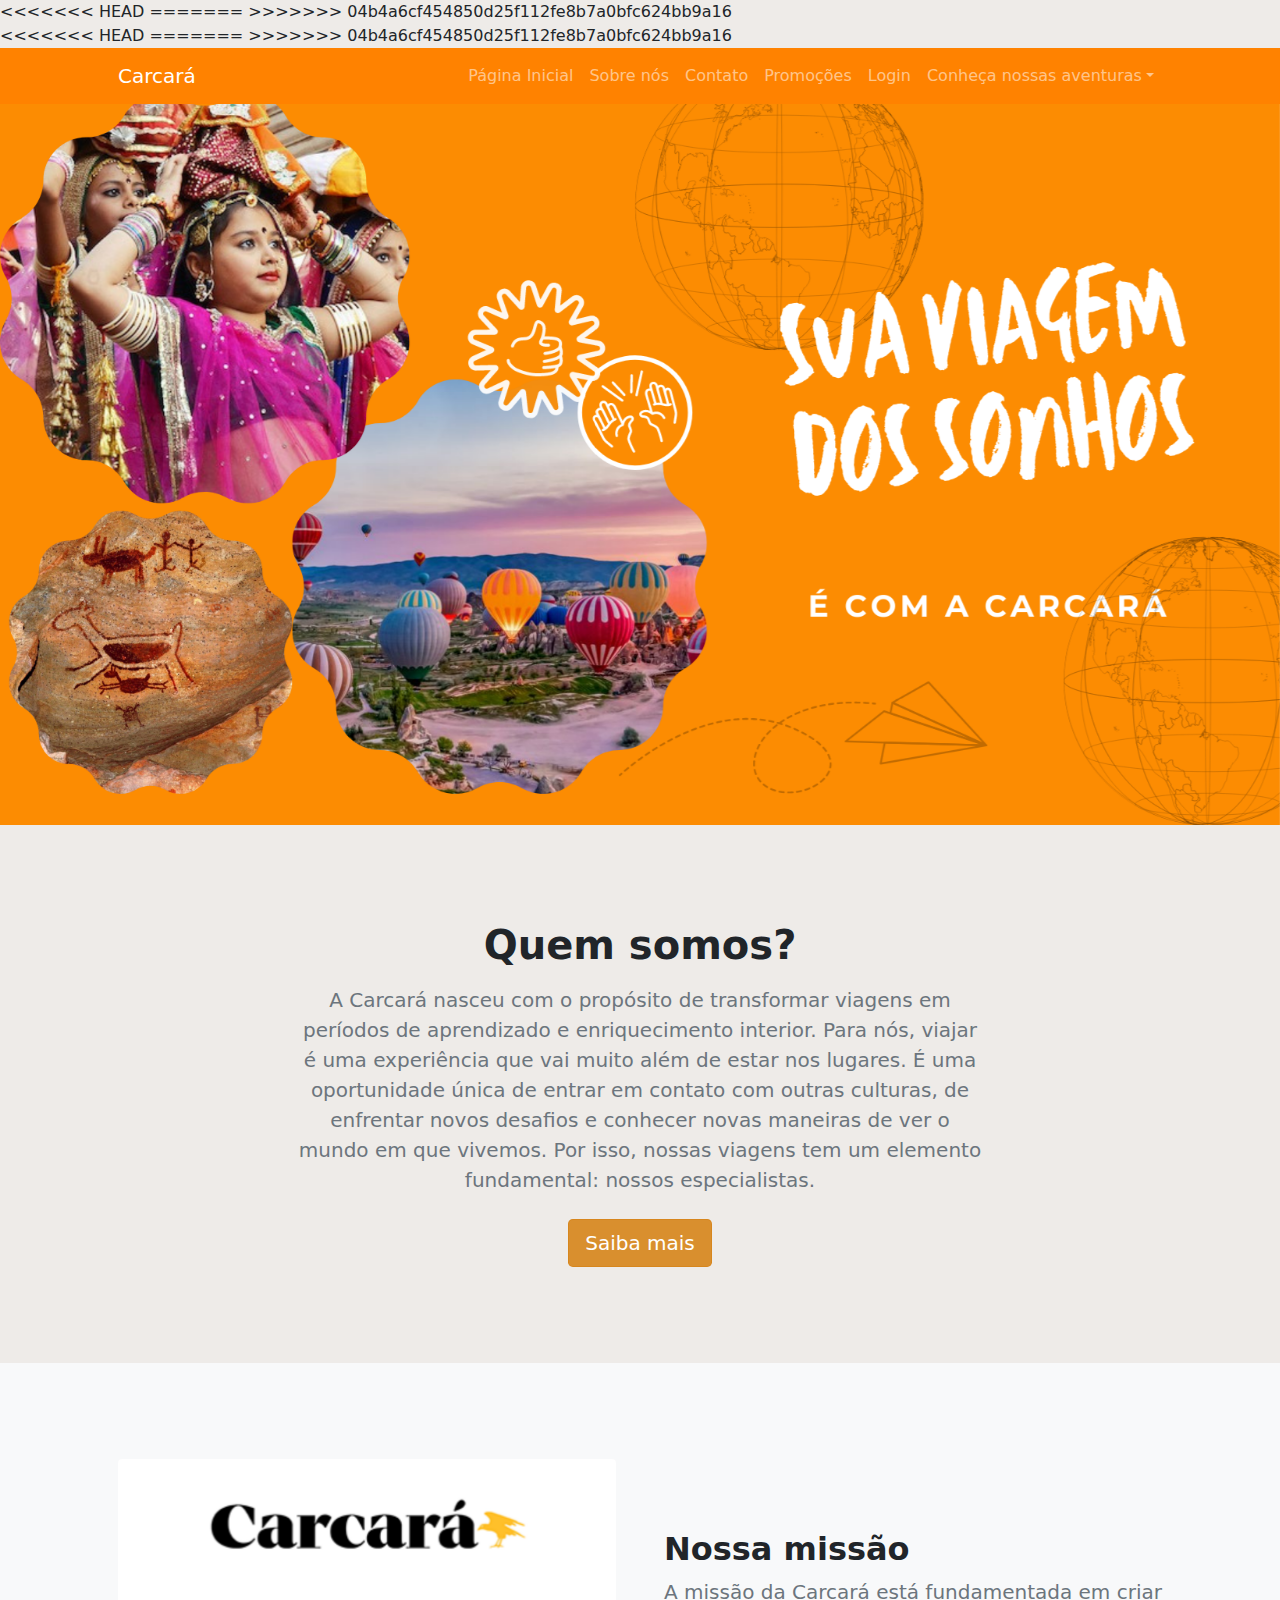
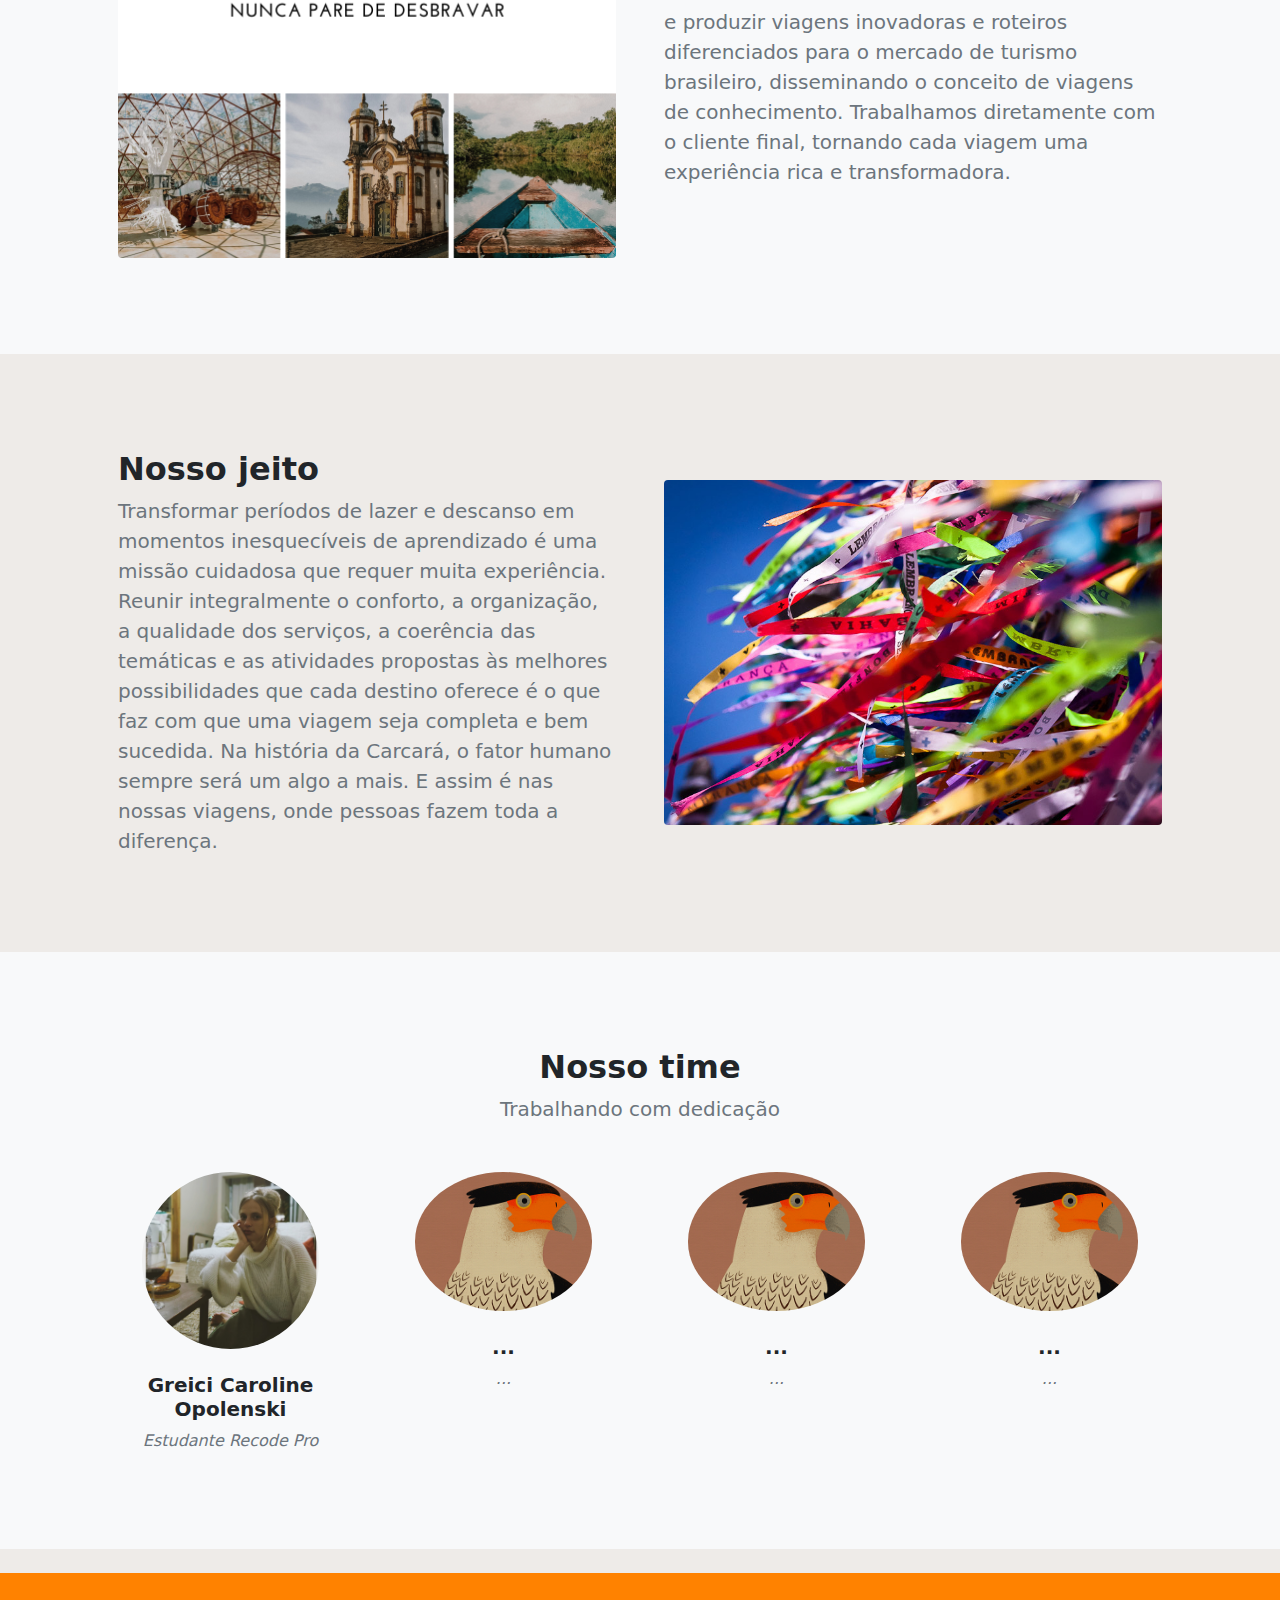
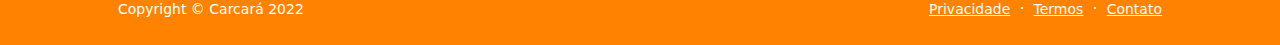
==== commit 18a51b1c: "Add files via upload" ====
--- a/about.html
+++ b/about.html
@@ -1,148 +1,154 @@
-<!DOCTYPE html>
-<html lang="en">
-    <head>
-        <meta charset="utf-8" />
-        <meta name="viewport" content="width=device-width, initial-scale=1, shrink-to-fit=no" />
-        <meta name="description" content="" />
-        <meta name="author" content="" />
-        <title>Carcará viagens</title>
-        <!-- Favicon-->
-        <link rel="icon" type="image/x-icon" href="assets/favicon-32x32.png" />
-        <!-- Bootstrap icons-->
-        <link href="https://cdn.jsdelivr.net/npm/bootstrap-icons@1.5.0/font/bootstrap-icons.css" rel="stylesheet" />
-        <!-- Core theme CSS (includes Bootstrap)-->
-        <link href="css/styles.css" rel="stylesheet" />
-    </head>
-    <body class="d-flex flex-column">
-        <main class="flex-shrink-0">
-            <!-- Navigation-->
-            <nav class="navbar navbar-expand-lg navbar-dark bg-dark">
-                <div class="container px-5">
-                    <a class="navbar-brand" href="index.html">Carcará</a>
-                    <button class="navbar-toggler" type="button" data-bs-toggle="collapse" data-bs-target="#navbarSupportedContent" aria-controls="navbarSupportedContent" aria-expanded="false" aria-label="Toggle navigation"><span class="navbar-toggler-icon"></span></button>
-                    <div class="collapse navbar-collapse" id="navbarSupportedContent">
-                        <ul class="navbar-nav ms-auto mb-2 mb-lg-0">
-                            <li class="nav-item"><a class="nav-link" href="index.html">Página Inicial</a></li>
-                            <li class="nav-item"><a class="nav-link" href="about.html">Sobre nós</a></li>
-                            <li class="nav-item"><a class="nav-link" href="contact.html">Contato</a></li>
-                            <li class="nav-item"><a class="nav-link" href="pricing.html">Promoções</a></li>
-                            <li class="nav-item"><a class="nav-link" href="faq.html">Login</a></li>
-                            <li class="nav-item dropdown">
-                                <a class="nav-link dropdown-toggle" id="navbarDropdownPortfolio" href="#" role="button" data-bs-toggle="dropdown" aria-expanded="false">Conheça nossas aventuras</a>
-                                <ul class="dropdown-menu dropdown-menu-end" aria-labelledby="navbarDropdownPortfolio">
-                                    <li><a class="dropdown-item" href="portfolio-overview.html">Destinos</a></li>
-                                    <li><a class="dropdown-item" href="portfolio-item.html">Portfolio Item</a></li>
-                                </ul>
-                            </li>
-                        </ul>
-                    </div>
-                </div>
-            </nav>
-             <!--Fazer carrossel no próximo projeto-->
-             <div id="carouselExampleSlidesOnly" class="carousel slide" data-ride="carousel">
-                <div class="carousel-inner">
-                  <div class="carousel-item active">
-                    <img class="d-block w-100" src="./assets/sobre.png" alt="Primeiro Slide">
-                  </div>
-                </div>
-              </div>
-            <!-- Header-->
-            <header class="py-5">
-                <div class="container px-5">
-                    <div class="row justify-content-center">
-                        <div class="col-lg-8 col-xxl-6">
-                            <div class="text-center my-5">
-                                <h1 class="fw-bolder mb-3">Quem somos? </h1>
-                                <p class="lead fw-normal text-muted mb-4">A Carcará nasceu com o propósito de transformar viagens em períodos de aprendizado e enriquecimento interior. Para nós, viajar é uma experiência que vai muito além de estar nos lugares. É uma oportunidade única de entrar em contato com outras culturas, de enfrentar novos desafios e conhecer novas maneiras de ver o mundo em que vivemos. Por isso, nossas viagens tem um elemento fundamental: nossos especialistas.</p>
-                                <a class="btn btn-primary btn-lg" href="#scroll-target">Saiba mais</a>
-                            </div>
-                        </div>
-                    </div>
-                </div>
-            </header>
-            <!-- About section one-->
-            <section class="py-5 bg-light" id="scroll-target">
-                <div class="container px-5 my-5">
-                    <div class="row gx-5 align-items-center">
-                        <div class="col-lg-6"><img class="img-fluid rounded mb-5 mb-lg-0" src="./assets/Carcará.png" alt="..." /></div>
-                        <div class="col-lg-6">
-                            <h2 class="fw-bolder">Nossa missão</h2>
-                            <p class="lead fw-normal text-muted mb-0"> A missão da Carcará está fundamentada em criar e produzir viagens inovadoras e roteiros diferenciados para o mercado de turismo brasileiro, disseminando o conceito de viagens de conhecimento. Trabalhamos diretamente com o cliente final, tornando cada viagem uma experiência rica e transformadora.</div>
-                    </div>
-                </div>
-            </section>
-            <!-- About section two-->
-            <section class="py-5">
-                <div class="container px-5 my-5">
-                    <div class="row gx-5 align-items-center">
-                        <div class="col-lg-6 order-first order-lg-last"><img class="img-fluid rounded mb-5 mb-lg-0" src="./assets/fitas.jpg" alt="..." /></div>
-                        <div class="col-lg-6">
-                            <h2 class="fw-bolder">Nosso jeito</h2>
-                            <p class="lead fw-normal text-muted mb-0">Transformar períodos de lazer e descanso em momentos inesquecíveis de aprendizado é uma missão cuidadosa que requer muita experiência. Reunir integralmente o conforto, a organização, a qualidade dos serviços, a coerência das temáticas e as atividades propostas às melhores possibilidades que cada destino oferece é o que faz com que uma viagem seja completa e bem sucedida. Na história da Carcará, o fator humano sempre será um algo a mais. E assim é nas nossas viagens, onde pessoas fazem toda a diferença.</div>
-                    </div>
-                </div>
-            </section>
-            <!-- Team members section-->
-            <section class="py-5 bg-light">
-                <div class="container px-5 my-5">
-                    <div class="text-center">
-                        <h2 class="fw-bolder">Nosso time</h2>
-                        <p class="lead fw-normal text-muted mb-5">Trabalhando com dedicação</p>
-                    </div>
-                    <div class="row gx-5 row-cols-1 row-cols-sm-2 row-cols-xl-4 justify-content-center">
-                        <div class="col mb-5 mb-5 mb-xl-0">
-                            <div class="text-center">
-                                <img class="img-fluid rounded-circle mb-4 px-4" src="./assets/perfil.jpg" alt="..." />
-                                <h5 class="fw-bolder">Greici Caroline Opolenski</h5>
-                                <div class="fst-italic text-muted">Estudante Recode Pro</div>
-                            </div>
-                        </div>
-                        <div class="col mb-5 mb-5 mb-xl-0">
-                            <div class="text-center">
-                                <img class="img-fluid rounded-circle mb-4 px-4" src="./assets/carcaradesenho.png" alt="..." />
-                                <h5 class="fw-bolder">...</h5>
-                                <div class="fst-italic text-muted">...</div>
-                            </div>
-                        </div>
-                        <div class="col mb-5 mb-5 mb-sm-0">
-                            <div class="text-center">
-                                <img class="img-fluid rounded-circle mb-4 px-4" src="./assets/carcaradesenho.png" alt="..." />
-                                <h5 class="fw-bolder">...</h5>
-                                <div class="fst-italic text-muted">...</div>
-                            </div>
-                        </div>
-                        <div class="col mb-5">
-                            <div class="text-center">
-                                <img class="img-fluid rounded-circle mb-4 px-4" src="./assets/carcaradesenho.png" alt="..." />
-                                <h5 class="fw-bolder">...</h5>
-                                <div class="fst-italic text-muted">...</div>
-                            </div>
-                        </div>
-                    </div>
-                </div>
-            </section>
-        </main>
-        <br>
-       
-</section>
-        <!-- Footer-->
-        <footer class="bg-dark py-4 mt-auto">
-            <div class="container px-5">
-                <div class="row align-items-center justify-content-between flex-column flex-sm-row">
-                    <div class="col-auto"><div class="small m-0 text-white">Copyright &copy; Carcará 2022</div></div>
-                    <div class="col-auto">
-                        <a class="link-light small" href="#!">Privacidade</a>
-                        <span class="text-white mx-1">&middot;</span>
-                        <a class="link-light small" href="#!">Termos</a>
-                        <span class="text-white mx-1">&middot;</span>
-                        <a class="link-light small" href="#!">Contato</a>
-                    </div>
-                </div>
-            </div>
-        </footer>
-        <!-- Bootstrap core JS-->
-        <script src="https://cdn.jsdelivr.net/npm/bootstrap@5.1.3/dist/js/bootstrap.bundle.min.js"></script>
-        <!-- Core theme JS-->
-        <script src="js/scripts.js"></script>
-    </body>
-</html>
+<!DOCTYPE html>
+<html lang="en">
+    <head>
+        <meta charset="utf-8" />
+        <meta name="viewport" content="width=device-width, initial-scale=1, shrink-to-fit=no" />
+        <meta name="description" content="" />
+        <meta name="author" content="" />
+        <title>Carcará viagens</title>
+<<<<<<< HEAD
+       
+        <link rel="icon" type="image/x-icon" href="assets/favicon-32x32.png" />
+      
+        <link href="https://cdn.jsdelivr.net/npm/bootstrap-icons@1.5.0/font/bootstrap-icons.css" rel="stylesheet" />
+      
+=======
+        <link rel="icon" type="image/x-icon" href="assets/favicon-32x32.png" />
+        <link href="https://cdn.jsdelivr.net/npm/bootstrap-icons@1.5.0/font/bootstrap-icons.css" rel="stylesheet" />
+>>>>>>> 04b4a6cf454850d25f112fe8b7a0bfc624bb9a16
+        <link href="css/styles.css" rel="stylesheet" />
+    </head>
+    <body class="d-flex flex-column">
+        <main class="flex-shrink-0">
+<<<<<<< HEAD
+        
+=======
+>>>>>>> 04b4a6cf454850d25f112fe8b7a0bfc624bb9a16
+            <nav class="navbar navbar-expand-lg navbar-dark bg-dark">
+                <div class="container px-5">
+                    <a class="navbar-brand" href="index.html">Carcará</a>
+                    <button class="navbar-toggler" type="button" data-bs-toggle="collapse" data-bs-target="#navbarSupportedContent" aria-controls="navbarSupportedContent" aria-expanded="false" aria-label="Toggle navigation"><span class="navbar-toggler-icon"></span></button>
+                    <div class="collapse navbar-collapse" id="navbarSupportedContent">
+                        <ul class="navbar-nav ms-auto mb-2 mb-lg-0">
+                            <li class="nav-item"><a class="nav-link" href="index.html">Página Inicial</a></li>
+                            <li class="nav-item"><a class="nav-link" href="about.html">Sobre nós</a></li>
+                            <li class="nav-item"><a class="nav-link" href="contact.html">Contato</a></li>
+                            <li class="nav-item"><a class="nav-link" href="pricing.html">Promoções</a></li>
+                            <li class="nav-item"><a class="nav-link" href="faq.html">Login</a></li>
+                            <li class="nav-item dropdown">
+                                <a class="nav-link dropdown-toggle" id="navbarDropdownPortfolio" href="#" role="button" data-bs-toggle="dropdown" aria-expanded="false">Conheça nossas aventuras</a>
+                                <ul class="dropdown-menu dropdown-menu-end" aria-labelledby="navbarDropdownPortfolio">
+                                    <li><a class="dropdown-item" href="portfolio-overview.html">Destinos nacionais</a></li>
+                                    <li><a class="dropdown-item" href="portfolio-item.html">Destinos internacionais</a></li>
+                                </ul>
+                            </li>
+                        </ul>
+                    </div>
+                </div>
+            </nav>
+             <!--Fazer carrossel no próximo projeto-->
+             <div id="carouselExampleSlidesOnly" class="carousel slide" data-ride="carousel">
+                <div class="carousel-inner">
+                  <div class="carousel-item active">
+                    <img class="d-block w-100" src="./assets/sobre.png" alt="Primeiro Slide">
+                  </div>
+                </div>
+              </div>
+           
+            <header class="py-5">
+                <div class="container px-5">
+                    <div class="row justify-content-center">
+                        <div class="col-lg-8 col-xxl-6">
+                            <div class="text-center my-5">
+                                <h1 class="fw-bolder mb-3">Quem somos? </h1>
+                                <p class="lead fw-normal text-muted mb-4">A Carcará nasceu com o propósito de transformar viagens em períodos de aprendizado e enriquecimento interior. Para nós, viajar é uma experiência que vai muito além de estar nos lugares. É uma oportunidade única de entrar em contato com outras culturas, de enfrentar novos desafios e conhecer novas maneiras de ver o mundo em que vivemos. Por isso, nossas viagens tem um elemento fundamental: nossos especialistas.</p>
+                                <a class="btn btn-primary btn-lg" href="#scroll-target">Saiba mais</a>
+                            </div>
+                        </div>
+                    </div>
+                </div>
+            </header>
+            
+            <section class="py-5 bg-light" id="scroll-target">
+                <div class="container px-5 my-5">
+                    <div class="row gx-5 align-items-center">
+                        <div class="col-lg-6"><img class="img-fluid rounded mb-5 mb-lg-0" src="./assets/Carcará.png" alt="..." /></div>
+                        <div class="col-lg-6">
+                            <h2 class="fw-bolder">Nossa missão</h2>
+                            <p class="lead fw-normal text-muted mb-0"> A missão da Carcará está fundamentada em criar e produzir viagens inovadoras e roteiros diferenciados para o mercado de turismo brasileiro, disseminando o conceito de viagens de conhecimento. Trabalhamos diretamente com o cliente final, tornando cada viagem uma experiência rica e transformadora.</div>
+                    </div>
+                </div>
+            </section>
+           
+            <section class="py-5">
+                <div class="container px-5 my-5">
+                    <div class="row gx-5 align-items-center">
+                        <div class="col-lg-6 order-first order-lg-last"><img class="img-fluid rounded mb-5 mb-lg-0" src="./assets/fitas.jpg" alt="..." /></div>
+                        <div class="col-lg-6">
+                            <h2 class="fw-bolder">Nosso jeito</h2>
+                            <p class="lead fw-normal text-muted mb-0">Transformar períodos de lazer e descanso em momentos inesquecíveis de aprendizado é uma missão cuidadosa que requer muita experiência. Reunir integralmente o conforto, a organização, a qualidade dos serviços, a coerência das temáticas e as atividades propostas às melhores possibilidades que cada destino oferece é o que faz com que uma viagem seja completa e bem sucedida. Na história da Carcará, o fator humano sempre será um algo a mais. E assim é nas nossas viagens, onde pessoas fazem toda a diferença.</div>
+                    </div>
+                </div>
+            </section>
+           
+            <section class="py-5 bg-light">
+                <div class="container px-5 my-5">
+                    <div class="text-center">
+                        <h2 class="fw-bolder">Nosso time</h2>
+                        <p class="lead fw-normal text-muted mb-5">Trabalhando com dedicação</p>
+                    </div>
+                    <div class="row gx-5 row-cols-1 row-cols-sm-2 row-cols-xl-4 justify-content-center">
+                        <div class="col mb-5 mb-5 mb-xl-0">
+                            <div class="text-center">
+                                <img class="img-fluid rounded-circle mb-4 px-4" src="./assets/perfil.jpg" alt="..." />
+                                <h5 class="fw-bolder">Greici Caroline Opolenski</h5>
+                                <div class="fst-italic text-muted">Estudante Recode Pro</div>
+                            </div>
+                        </div>
+                        <div class="col mb-5 mb-5 mb-xl-0">
+                            <div class="text-center">
+                                <img class="img-fluid rounded-circle mb-4 px-4" src="./assets/carcaradesenho.png" alt="..." />
+                                <h5 class="fw-bolder">...</h5>
+                                <div class="fst-italic text-muted">...</div>
+                            </div>
+                        </div>
+                        <div class="col mb-5 mb-5 mb-sm-0">
+                            <div class="text-center">
+                                <img class="img-fluid rounded-circle mb-4 px-4" src="./assets/carcaradesenho.png" alt="..." />
+                                <h5 class="fw-bolder">...</h5>
+                                <div class="fst-italic text-muted">...</div>
+                            </div>
+                        </div>
+                        <div class="col mb-5">
+                            <div class="text-center">
+                                <img class="img-fluid rounded-circle mb-4 px-4" src="./assets/carcaradesenho.png" alt="..." />
+                                <h5 class="fw-bolder">...</h5>
+                                <div class="fst-italic text-muted">...</div>
+                            </div>
+                        </div>
+                    </div>
+                </div>
+            </section>
+        </main>
+        <br>
+       
+</section>
+        <!-- Footer-->
+        <footer class="bg-dark py-4 mt-auto">
+            <div class="container px-5">
+                <div class="row align-items-center justify-content-between flex-column flex-sm-row">
+                    <div class="col-auto"><div class="small m-0 text-white">Copyright &copy; Carcará 2022</div></div>
+                    <div class="col-auto">
+                        <a class="link-light small" href="#!">Privacidade</a>
+                        <span class="text-white mx-1">&middot;</span>
+                        <a class="link-light small" href="#!">Termos</a>
+                        <span class="text-white mx-1">&middot;</span>
+                        <a class="link-light small" href="#!">Contato</a>
+                    </div>
+                </div>
+            </div>
+        </footer>
+        <script src="https://cdn.jsdelivr.net/npm/bootstrap@5.1.3/dist/js/bootstrap.bundle.min.js"></script>
+        <script src="js/scripts.js"></script>
+    </body>
+</html>
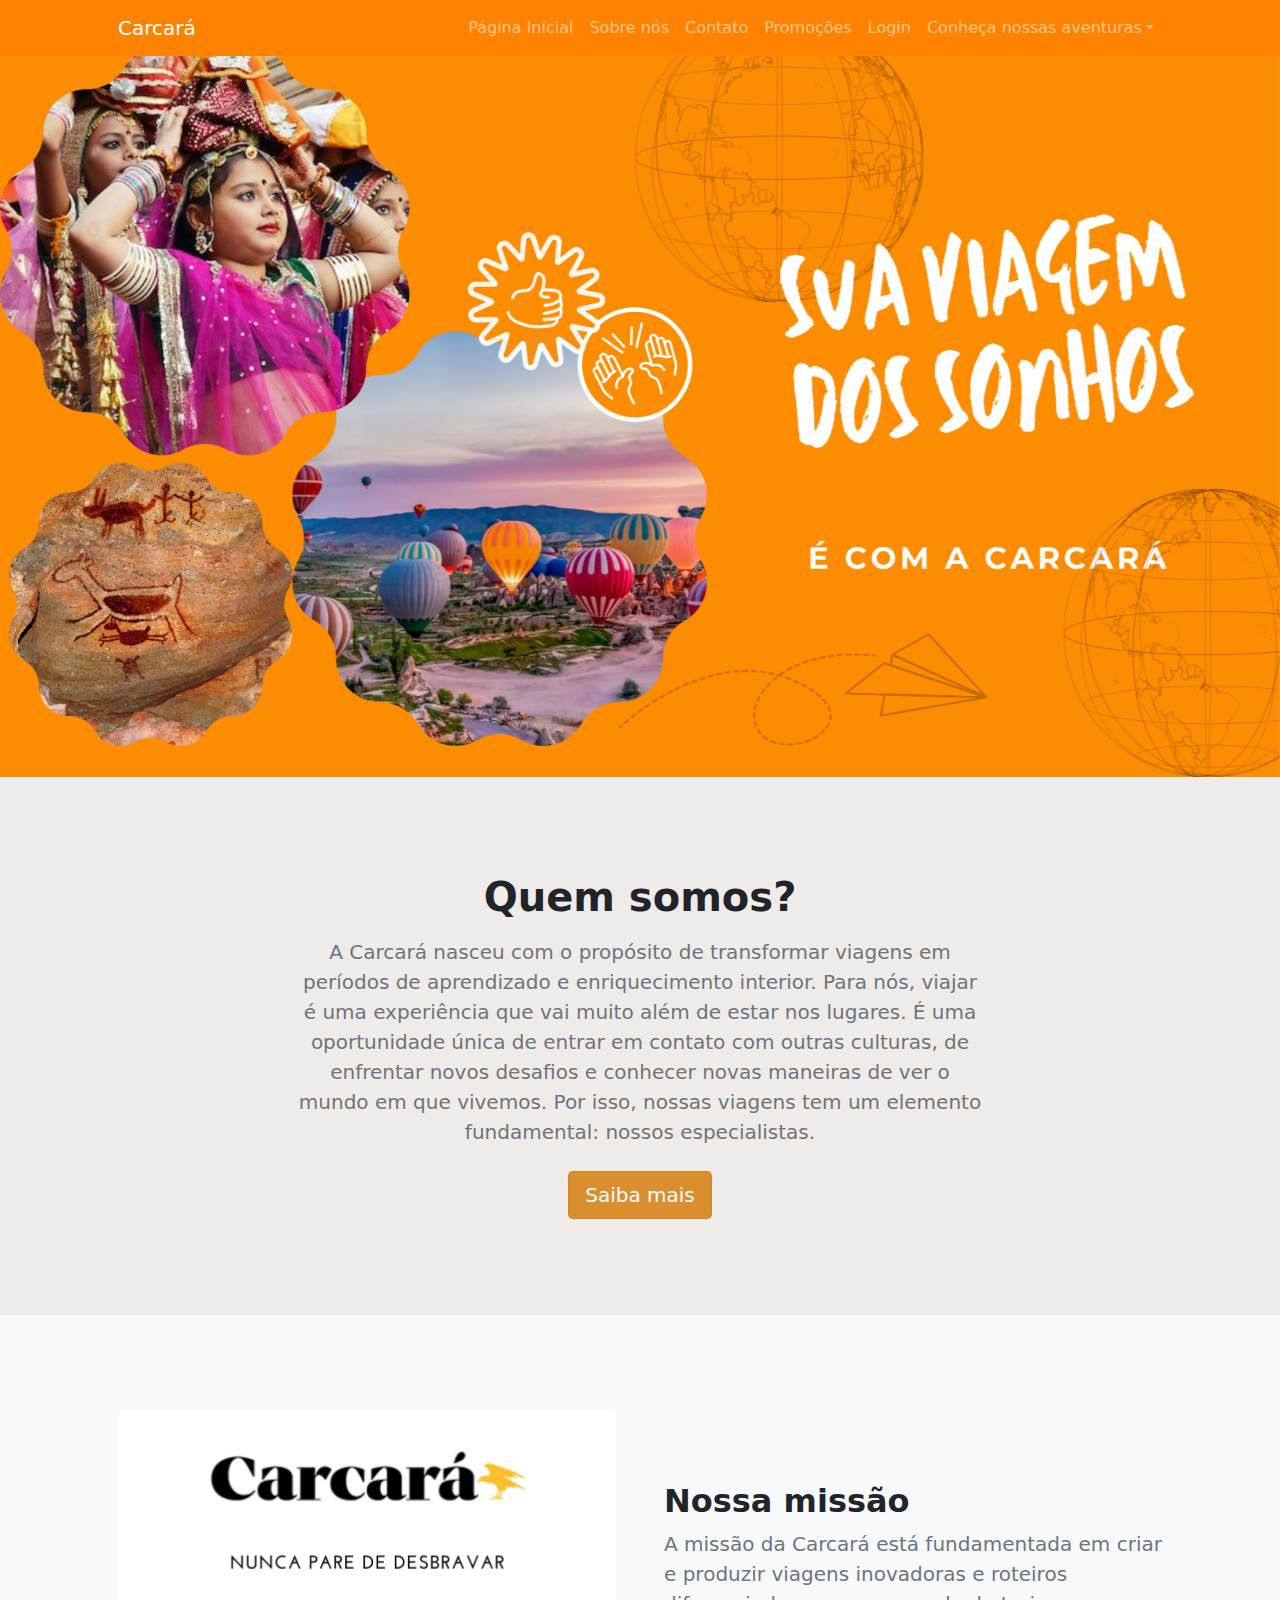
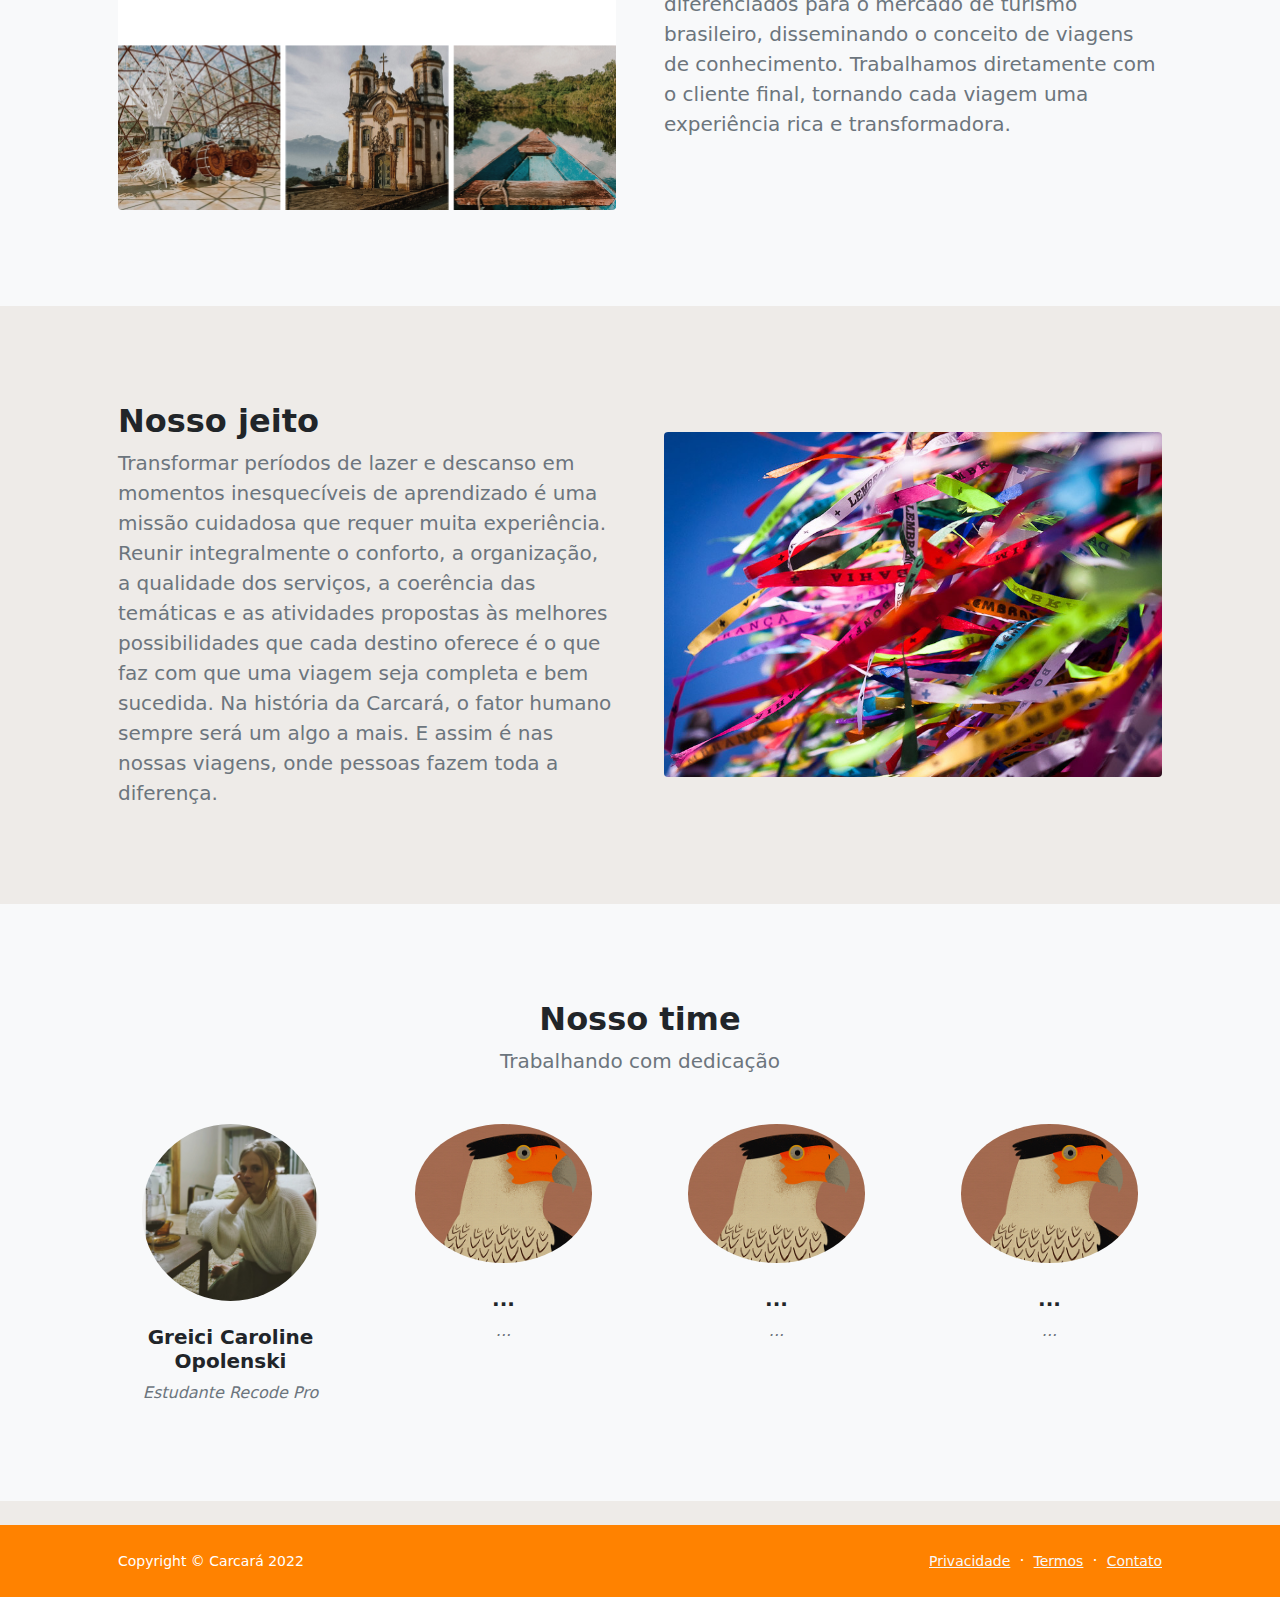
==== commit f5caf7ea: "Update about.html" ====
--- a/about.html
+++ b/about.html
@@ -6,24 +6,17 @@
         <meta name="description" content="" />
         <meta name="author" content="" />
         <title>Carcará viagens</title>
-<<<<<<< HEAD
        
         <link rel="icon" type="image/x-icon" href="assets/favicon-32x32.png" />
       
         <link href="https://cdn.jsdelivr.net/npm/bootstrap-icons@1.5.0/font/bootstrap-icons.css" rel="stylesheet" />
       
-=======
         <link rel="icon" type="image/x-icon" href="assets/favicon-32x32.png" />
         <link href="https://cdn.jsdelivr.net/npm/bootstrap-icons@1.5.0/font/bootstrap-icons.css" rel="stylesheet" />
->>>>>>> 04b4a6cf454850d25f112fe8b7a0bfc624bb9a16
         <link href="css/styles.css" rel="stylesheet" />
     </head>
     <body class="d-flex flex-column">
         <main class="flex-shrink-0">
-<<<<<<< HEAD
-        
-=======
->>>>>>> 04b4a6cf454850d25f112fe8b7a0bfc624bb9a16
             <nav class="navbar navbar-expand-lg navbar-dark bg-dark">
                 <div class="container px-5">
                     <a class="navbar-brand" href="index.html">Carcará</a>
